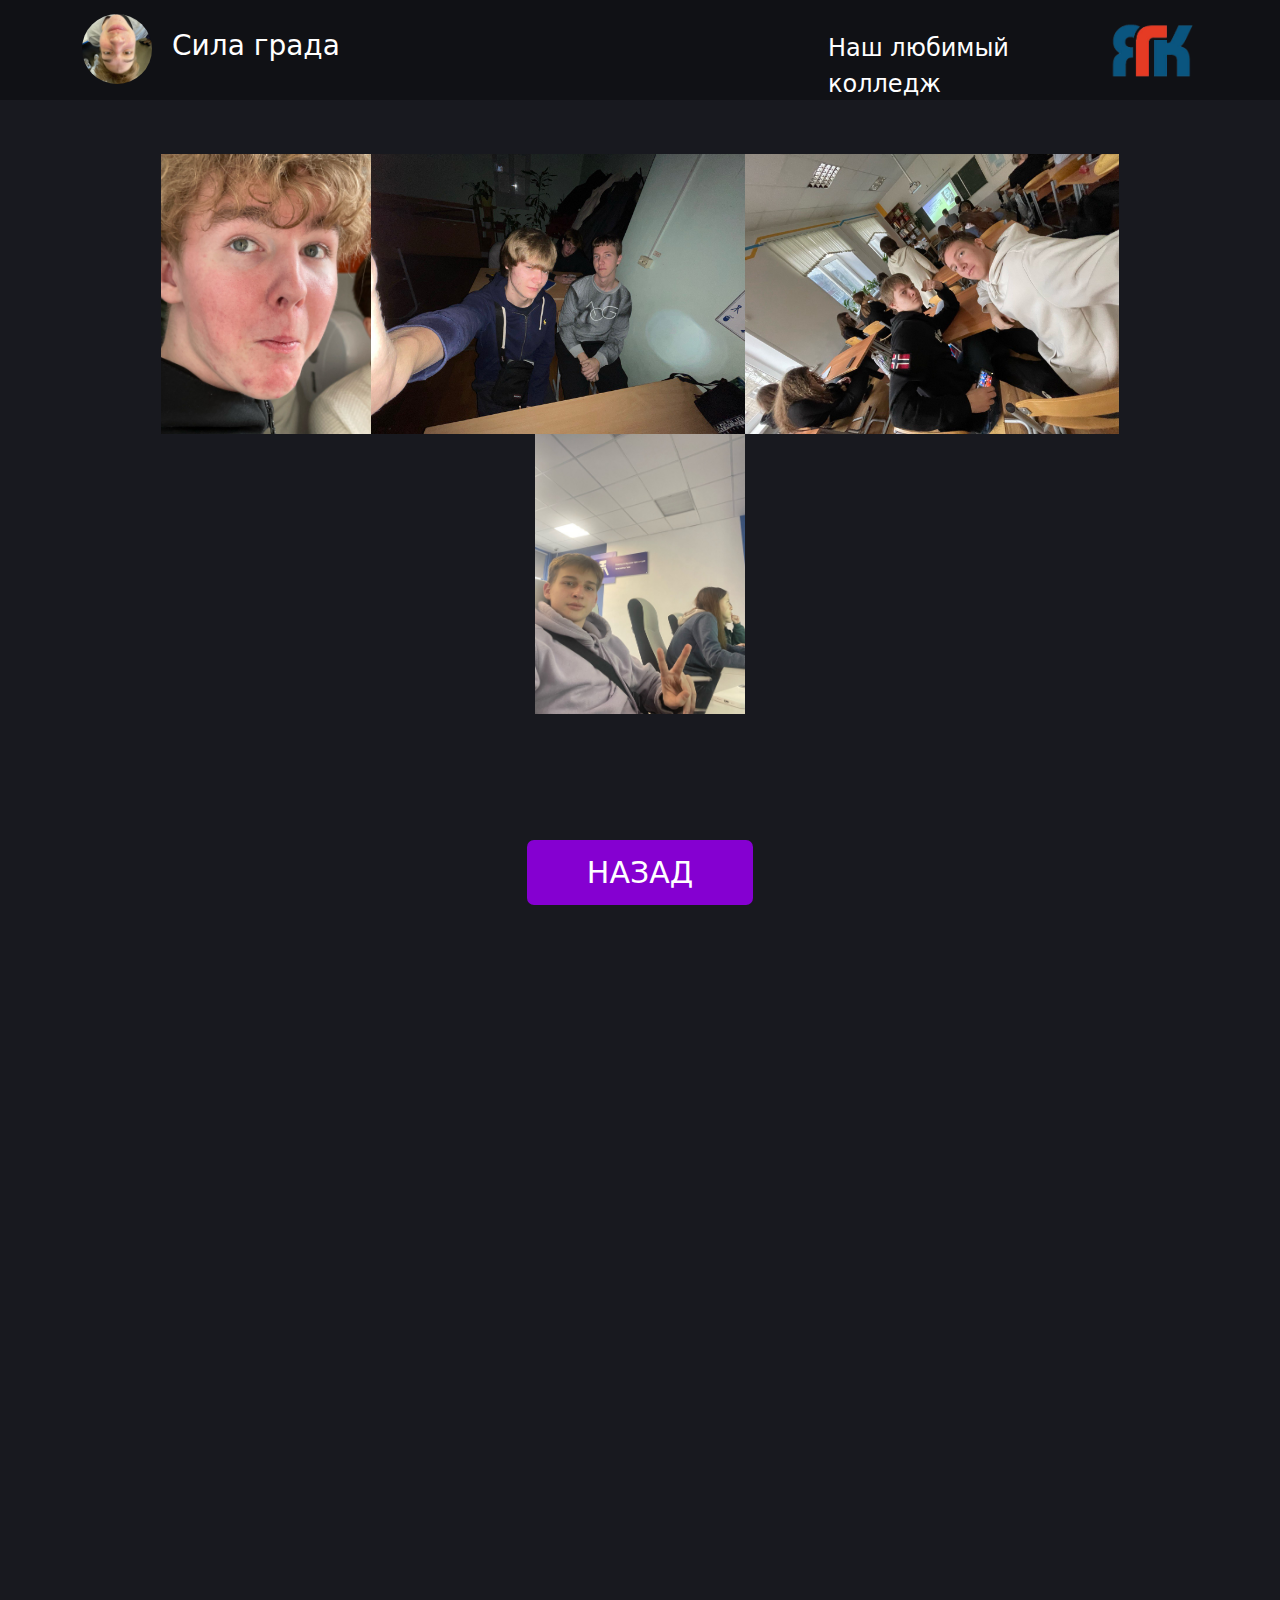
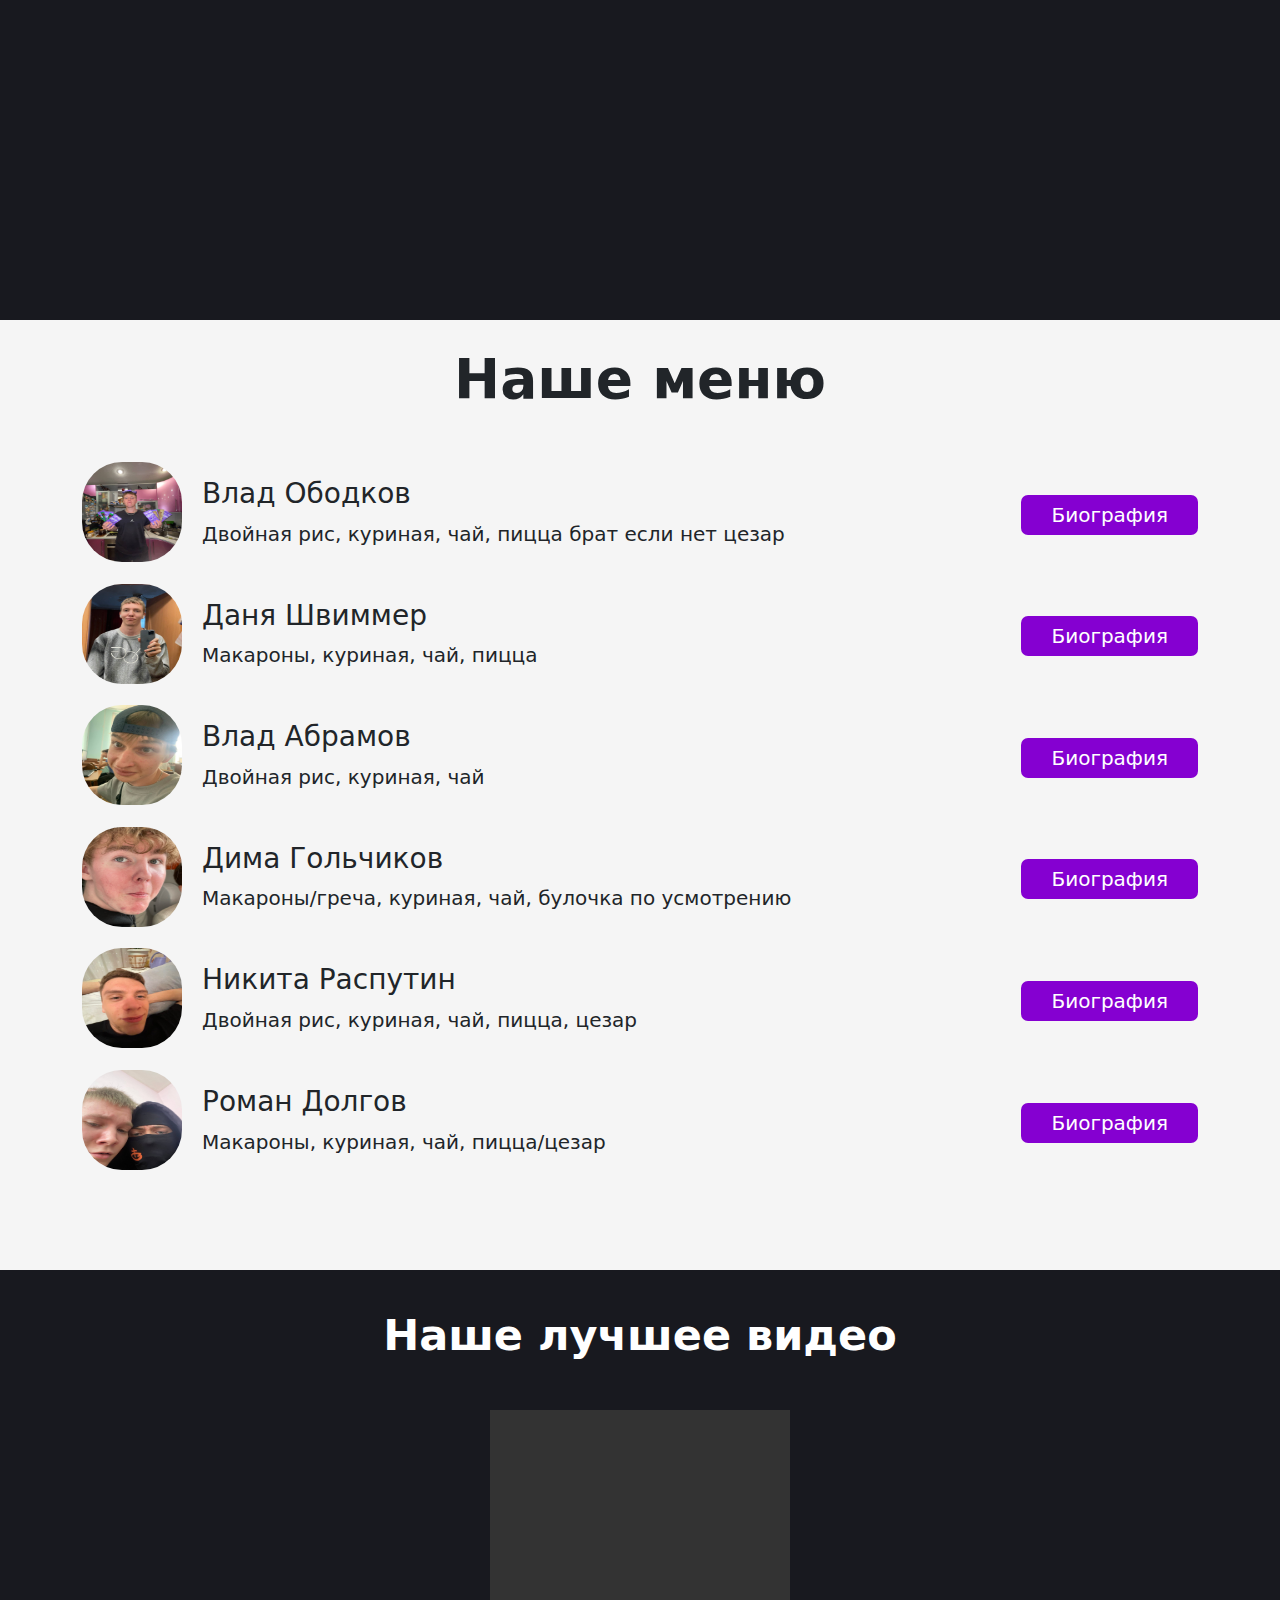
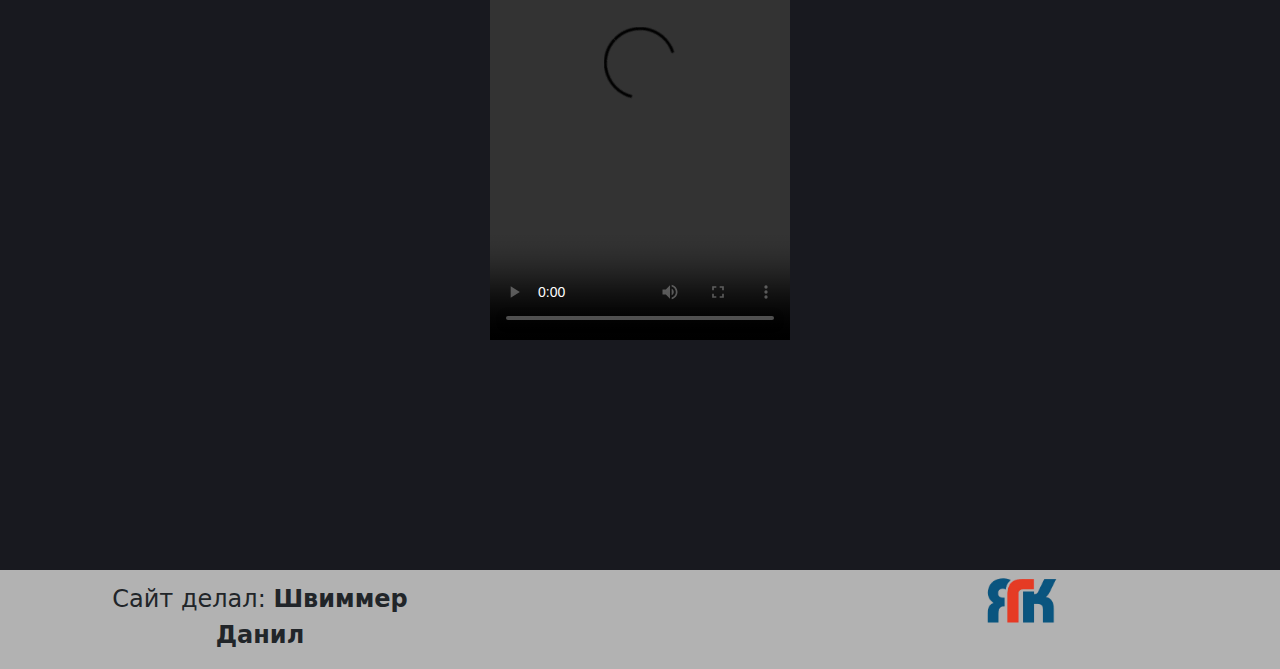
==== second.html @ d7e4361e "all new" ====
<!DOCTYPE html>
<html lang="ru">
<head>
	<meta charset="UTF-8">
	<title>Кнопочки</title>
	<link rel="stylesheet" href="https://cdn.jsdelivr.net/npm/bootstrap@5.3.2/dist/css/bootstrap.min.css">
	<link rel="stylesheet" href="css/style.css">
	<style>
		.biobtn:hover{
			background: #620497;
		}
	</style>
</head>
<body>
	<section class="bgbig">
		<header>
			<div class="container">
				<div class="logo">
					<img src="img/logo.jpg" alt="logo">
					<span>Сила града</span>
				</div>
				<div class="college">
					<span>Наш любимый колледж</span>
					<a href="https://ygk.edu.yar.ru/"><img src="img/logoyagk.png" alt=""></a>
				</div>
			</div>
		</header>
		<div class="container">
			<div class="collage">
				<img src="img/collage1.png" alt="">
			</div>
			<figure class="minicollage">
				<img src="img/15.jpg" alt=""><img src="img/16.jpg" alt=""><img src="img/13.jpg" alt=""><img src="img/14.jpg" alt="">
			</figure>
			<div class="back-btn">
				<a href="index.html"><input type="button" value="НАЗАД"></a>
			</div>
		</div>
	</section>
	<section class="bglb">
		<div class="container">
			<div class="menu">
				<h2><span class="l1">Н</span><span class="l2">а</span><span class="l3">ш</span><span class="l4">е </span><span class="l5">м</span><span class="l6">е</span><span class="l7">н</span><span class="l8">ю</span></h2>
				<div class="media">
		          <div class="medialogo">
		            <img src="img/1.jpg" alt="...">
		          </div>
		          <div class="mediatext">
		            <h3>Влад Ободков</h3>
		            <p>Двойная рис, куриная, чай, пицца брат если нет цезар</p>
		            <button class="biobtn popup1-btn">Биография</button>
		          </div>
		        </div>
		        <div class="media">
		          <div class="medialogo">
		            <img src="img/17.jpg" alt="...">
		          </div>
		          <div class="mediatext">
		            <h3>Даня Швиммер</h3>
		            <p>Макароны, куриная, чай, пицца</p>
		            <button class="biobtn popup2-btn">Биография</button>
		          </div>
		        </div>
				<div class="media">
		          <div class="medialogo">
		            <img src="img/8.jpg" alt="...">
		          </div>
		          <div class="mediatext">
		            <h3>Влад Абрамов</h3>
		            <p>Двойная рис, куриная, чай</p>
		            <button class="biobtn popup3-btn">Биография</button>
		          </div>
		        </div>
		        <div class="media">
		          <div class="medialogo">
		            <img src="img/15.jpg" alt="...">
		          </div>
		          <div class="mediatext">
		            <h3>Дима Гольчиков</h3>
		            <p>Макароны/греча, куриная, чай, булочка по усмотрению</p>
		            <button class="biobtn popup4-btn">Биография</button>
		          </div>
		        </div>
		        <div class="media">
		          <div class="medialogo">
		            <img src="img/18.jpg" alt="...">
		          </div>
		          <div class="mediatext">
		            <h3>Никита Распутин</h3>
		            <p>Двойная рис, куриная, чай, пицца, цезар</p>
		            <button class="biobtn popup5-btn">Биография</button>
		          </div>
		        </div>
		        <div class="media">
		          <div class="medialogo">
		            <img src="img/6.jpg" alt="...">
		          </div>
		          <div class="mediatext">
		            <h3>Роман Долгов</h3>
		            <p>Макароны, куриная, чай, пицца/цезар</p>
		            <button class="biobtn popup6-btn">Биография</button>
		          </div>
		        </div>
			</div>
		</div>
	</section>

	<section class="bgb">
		<h2 class="header header-light">Наше лучшее видео</h2>
		<div class="video">
			<video id="player" playsinline controls data-poster="">
			  <source src="img/взрывноута.mp4" type="video/mp4" />
			</video>
		</div>
	</section>

	<footer class="footer">
		<div class="container">
			<div class="row">
				<div class="col-lg-4">
					<p class="footertext">Сайт делал: <strong>Швиммер Данил</strong></p>
				</div>
				<div class="offset-lg-4 col-lg-4">
					<div class="footerlogo">
						<a href="https://ygk.edu.yar.ru/"><img src="img/logoyagk.png" alt=""></a>
					</div>
				</div>
			</div>
		</div>
	</footer>

	<!-- Модальное окно Владик О. -->
	<div class="popup1 modal">
      <div class="popup-dialog">
        <div class="popup-content">
          <button class="popup-close"><img src="img/close.png" alt=""></button>
          <h4 class="popup-header">
            Влад Ободков
        </h4>
          <div class="popup-form">
            <p>Влад Ободков самый спокойный парень во всём колледже, своей добротой он окружает как одногрупников так и учителей. Он всегда делает домашнюю работу и делится своими достижениями в учёбе, новыми знаниями. Он любит спать, но не разу не спал на парах. Так же как и все Тутаевские ребята Влад ходит в зал. Из недостатков Влада это его не понятный почерк, но это к лучшему, ведь гений не должен распространять свои мысли.</p>
            <div class="popup-img">
            	<img src="img/20.jpg">
            </div>
          </div>
        </div>
      </div>
    </div>

    <!-- Модальное окно Даня -->
    <div class="popup2 modal">
      <div class="popup-dialog">
        <div class="popup-content">
          <button class="popup-close"><img src="img/close.png" alt=""></button>
          	<h4 class="popup-header">
            Даня Швиммер
        	</h4>
          <div class="popup-form">
            <p>Даня Швиммер самый умный парень в группе, он любит физику, математику и английский язык. Он всегда помогает с домашней работой, всегда объясняет если ты не понял какой-то материал. Даня любит заниматься спортом и ходит в спортивный зал. Любит пиццу и чебупели. Из его недостатков это, что он не любит ждать и уходит один без своих друзей, а так же любит спать на парах. Даня имеет большую коллекцию кошек.</p>
            <div class="popup-img">
            	<img src="img/24.jpg">
            </div>
          </div>
        </div>
      </div>
    </div>

    <!-- Модальное окно Влад Эбрам -->
    <div class="popup3 modal">
      <div class="popup-dialog">
        <div class="popup-content">
          <button class="popup-close"><img src="img/close.png" alt=""></button>
          	<h4 class="popup-header">
            Влад Абрамов
        	</h4>
          <div class="popup-form">
            <p>Влад Абрамов примерный ученик нашей группы, на которого все равняются. Влад окружён вниманием учителей, одногруппников и девочек. Он живёт в Тутаеве и каждый день ездит в колледж на 500 автобусе. Владик очень любит спорт, поэтому посещает спортивный зал в Ярославле почти каждый день. Любимая еда влада, это салат цезарь из столовой колледжа. Из недостатков Влада это то, что он не делится с друзями секретами своего успеха</p>
            <div class="popup-img">
            	<img src="img/19.jpg">
            </div>
          </div>
        </div>
      </div>
    </div>

    <!-- Модальное окно Дмитрий -->
    <div class="popup4 modal">
      <div class="popup-dialog">
        <div class="popup-content">
          <button class="popup-close"><img src="img/close.png" alt=""></button>
          	<h4 class="popup-header">
            Дима Гольчиков
        	</h4>
          <div class="popup-form">
            <p>Дима Гольчиков самый общительный парень в группе, он поддерживает хорошие отношения с учителями, поднимает им настроение, как и всем остальным в группе. Из недостатков в характере Дмитрия это его лень, он не любит делать домашнюю работу, поэтому зачастую мы помогаем ему с этим. Дима любит чипсы, интересуется брендовыми вещами и самыми новыми трендами. Из предметов он больше всего любит историю и обществознание, так как ему нравится учить много теоритического материала, и потом сдавать зачёты. Ещё он заинтересован физической культурой, так как любит ходить в зал и имеет хорошую фигуру</p>
            <div class="popup-img">
            	<img src="img/21.jpg">
            </div>
          </div>
        </div>
      </div>
    </div>

    <!-- Модальное окно Никита -->
    <div class="popup5 modal">
      <div class="popup-dialog">
        <div class="popup-content">
          <button class="popup-close"><img src="img/close.png" alt=""></button>
          	<h4 class="popup-header">
            Никита Распутин
        	</h4>
          <div class="popup-form">
            <p>Lets gere, Lets go.- любимая фраза Никиты. Никита очень любит Градостроительный колледж, поэтому переехал в Ярославль. В свободное время от колледжа, он подрабатывает охранником в пятёрочке. Его любимое блюдо это пельмени, но он не любит их готовить, поэтому зачастую ест в колледже. Из недостатков Никиты это только то, что он до сих пор не нашёл свою возлюбленную, но в активных поисках, поэтому часто забывает о своих друзьях. Он бывший спортсмен по лыжам, и до сих пор показывает свои успехи на внутреколледжных соревнованиях.</p>
            <div class="popup-img">
            	<div class="sliderimg">
            		<div id="carouselExample" class="carousel slide">
            			<div class="carousel-indicators">
            			    <button type="button" data-bs-target="#carouselExampleIndicators" data-bs-slide-to="0" class="active" aria-current="true" aria-label="Slide 1"></button>
            			    <button type="button" data-bs-target="#carouselExampleIndicators" data-bs-slide-to="1" aria-label="Slide 2"></button>
            			    <button type="button" data-bs-target="#carouselExampleIndicators" data-bs-slide-to="2" aria-label="Slide 3"></button>
            			    <button type="button" data-bs-target="#carouselExampleIndicators" data-bs-slide-to="3" aria-label="Slide 3"></button>
            			    <button type="button" data-bs-target="#carouselExampleIndicators" data-bs-slide-to="4" aria-label="Slide 3"></button>
            			    <button type="button" data-bs-target="#carouselExampleIndicators" data-bs-slide-to="5" aria-label="Slide 3"></button>
            			  </div>
            		  <div class="carousel-inner">
            		    <div class="carousel-item active">
            		      <img src="img/25.jpg" class="d-block w-100" alt="...">
            		    </div>
            		    <div class="carousel-item">
            		      <img src="img/26.jpg" class="d-block w-100" alt="...">
            		    </div>
            		    <div class="carousel-item">
            		      <img src="img/27.jpg" class="d-block w-100" alt="...">
            		    </div>
            		    <div class="carousel-item">
            		      <img src="img/28.jpg" class="d-block w-100" alt="...">
            		    </div>
            		    <div class="carousel-item">
            		      <img src="img/29.jpg" class="d-block w-100" alt="...">
            		    </div>
            		    <div class="carousel-item">
            		      <img src="img/30.jpg" class="d-block w-100" alt="...">
            		    </div>
            		  </div>
            		  <button class="carousel-control-prev" type="button" data-bs-target="#carouselExample" data-bs-slide="prev">
            		    <span class="carousel-control-prev-icon" aria-hidden="true"></span>
            		    <span class="visually-hidden">Предыдущий</span>
            		  </button>
            		  <button class="carousel-control-next" type="button" data-bs-target="#carouselExample" data-bs-slide="next">
            		    <span class="carousel-control-next-icon" aria-hidden="true"></span>
            		    <span class="visually-hidden">Следующий</span>
            		  </button>
            		</div>
            	</div>
            </div>
          </div>
        </div>
      </div>
    </div>

    <!-- Модальное окно Роман -->
    <div class="popup6 modal">
      <div class="popup-dialog">
        <div class="popup-content">
          <button class="popup-close"><img src="img/close.png" alt=""></button>
          	<h4 class="popup-header">
            Роман Долгов
        	</h4>
          <div class="popup-form">
            <p>Роман Долгов - истинный ебатель игры Brawl Stars. Говорят, что он может сделать что-то плохое, если проигрывает в ней. Довольно примерный ученик, но в последнее время он связался с настоящей оторвой и сейчас у него есть долги(и нет, это не отсыл - на фамилию). Роман очень любит бренд "Каменный остров". За него он готов продать душу. Ему нравятся красивые примерчики по математике и конечно же, изящные задачки.</p>
            <div class="popup-img">
            	<img src="img/22.jpg">
            </div>
          </div>
        </div>
      </div>
    </div>
   

   <!-- <script src="https://cdn.plyr.io/3.7.8/plyr.polyfilled.js"></script> -->
   <script src="https://code.jquery.com/jquery-3.6.0.min.js"></script>	
   <script src="https://cdn.jsdelivr.net/npm/bootstrap@5.0.0-beta3/dist/js/bootstrap.bundle.min.js" integrity="sha384-JEW9xMcG8R+pH31jmWH6WWP0WintQrMb4s7ZOdauHnUtxwoG2vI5DkLtS3qm9Ekf" crossorigin="anonymous"></script>

    <script>
    	$(document).ready(function(){
	    	$('.popup1-btn').on('click', function(event){
	          event.preventDefault();
	          $('.popup1').fadeIn('fast', function(event) {
	          });
	        });
	        $('.popup-close').on('click', function(event){
	          event.preventDefault();
	          $('.popup1').fadeOut('fast', function(event) {
	          });
	        });

	        $('.popup2-btn').on('click', function(event){
	          event.preventDefault();
	          $('.popup2').fadeIn('fast', function(event) {
	          });
	        });
	        $('.popup-close').on('click', function(event){
	          event.preventDefault();
	          $('.popup2').fadeOut('fast', function(event) {
	          });
	        });

	        $('.popup3-btn').on('click', function(event){
	          event.preventDefault();
	          $('.popup3').fadeIn('fast', function(event) {
	          });
	        });
	        $('.popup-close').on('click', function(event){
	          event.preventDefault();
	          $('.popup3').fadeOut('fast', function(event) {
	          });
	        });

	        $('.popup4-btn').on('click', function(event){
	          event.preventDefault();
	          $('.popup4').fadeIn('fast', function(event) {
	          });
	        });
	        $('.popup-close').on('click', function(event){
	          event.preventDefault();
	          $('.popup4').fadeOut('fast', function(event) {
	          });
	        });

	        $('.popup5-btn').on('click', function(event){
	          event.preventDefault();
	          $('.popup5').fadeIn('fast', function(event) {
	          });
	        });
	        $('.popup-close').on('click', function(event){
	          event.preventDefault();
	          $('.popup5').fadeOut('fast', function(event) {
	          });
	        });

	        $('.popup6-btn').on('click', function(event){
	          event.preventDefault();
	          $('.popup6').fadeIn('fast', function(event) {
	          });
	        });
	        $('.popup-close').on('click', function(event){
	          event.preventDefault();
	          $('.popup6').fadeOut('fast', function(event) {
	          });
	        });
			  $('.slider').slick();
		});
    </script>
</body>
</html>
---- css/style.css ----
/*section{
	height: 100vh;
}*/
header{
	height: 100px;
	background: rgba(0, 0, 0, 0.3);
}
.bgl{
	height: 50vh;
	background: #f5f5f5;
}
.bglb{
	height: 950px;
	background: #f5f5f5;
}
.bgb{
	height: 100vh;
	background: #18191f;
}
.bgbig{
	background: #18191f;
	height: 120rem;
}
.header{
	text-align: center;
	padding-top: 40px;
	padding-bottom: 40px;
	font-size: 43px;
	font-weight: bold;
}
.header-light{
	color: #fff;
}
.button{
	margin-top: 170px;	
	text-align: center;
	h1{
		padding-bottom: 40px;
		color: #fff;
		font-size: 50px;
	}
	/*iframe{
		transition: 0.2s;
	}
	iframe:hover{
		transform: scaleX(1.3);
	}*/
}
.site{
	h2{
		padding-top: 100px;
		text-align: center;
		font-size: 60px;
		font-weight: 800;	
	}
}
.src{
	text-align: center;
	font-size: 55px;
	a{
		text-decoration: none;
		font-weight: 200;
		color: #8500D1;
		transition: 0.2s;
	}
	a:hover{
		font-size: 70px;
		color: #620497;
		font-weight: 400;
	}
}
.closer{
	display: inline-block;
	width: 100%;
	height: 100px;
	background: #18191f;
	transform: translateY(-110px);
}
.smile{
	padding-top: 0px;
	text-align: center;
	
	
}
.smile img{
		height: 180px;
		transition: 0.2s;
}
.smile img:hover{
		transform: scaleX(1.4);
}

.logo{
	display: inline-block;
	min-height: 100px;
	min-width: 460px;
	position: relative;
}
.logo img{
		transform: translateY(20%);
		height: 70px;
		border-radius: 50%;
}
.logo span{
		position: absolute;
		top: 25%;
		padding-left: 20px;
		font-size: 28px;
		color: #fff;
}

.college{
	min-height: 100px;
	display: inline-block;
	float: right;
	position: relative;	
}
.college span{
		min-width: 300px;
		position: absolute;
		right: 70px;
		top: 30%;
		font-size: 24px;
		color: #fff;
}
.college img{
		transform: translateY(15px);
		height: 70px;
}

.back-btn{
	text-align: center;
	padding-top: 110px;
}
.back-btn input{
		font-size: 30px;
		color: #fff;
		border: 0;
		border-radius: 7px;
		padding: 10px 60px;
		background: #8500D1;
		transition: 0.2s;
}
.back-btn input:hover{
		background: #620497;
}
/*.backbtn{
	text-align: center;
	text-decoration: none;
	h2{
		padding-top: 160px;
		font-size: 40px;
		color: #8500D1;
	}
}*/

.collage{
	display: inline-block;
	text-align: center;
	padding-top: 30px;
	
}
.collage img{
		width: 90%;
}
.minicollage{
	text-align: center;
	/*img:hover{
		transform: scale(1.8)
	}*/
}
.minicollage img{
		padding: 0;
		margin: 0;
		height: 280px;
		transition: 0.2s;
}

.menu h2{
		padding-top: 26px;
		text-align: center;
		font-size: 55px;
		font-weight: bold;
}
.media{
	margin-top: 50px;
}
.medialogo img{
		display: block;
		position: absolute;
		/*object-fit: cover;*/
		height: 100px;
		width: 100px;
		border-radius: 40px;
}
.mediatext{
	position: relative;
	top: 15px;
}
.mediatext p{
		margin-left: 120px;
		font-size: 20px;
}
.mediatext h3{
		margin-left: 120px;
}
.biobtn{
	float: right;
	transform: translateY(-70px);
	font-size: 20px;
	color: #fff;
	border: 0;
	border-radius: 7px;
	padding: 5px 30px;
	background: #8500D1;
	transition: 0.2s;
}
.biobtn:hover{
	background: #620497;
}




.modal {
  display: none;
  position: fixed;
  left: 0;
  right: 0;
  bottom: 0;
  top: 0;
  width: 100%;
  height: 100%;
  z-index: 9;
  background-color: rgba(0, 0, 0, 0.5);
}
.sliderimg{
	text-align: center;
	margin-left: auto;
	margin-right: auto;
	width: 412px;
}
.popup-form {
  margin-top: 30px;
  padding: 0;
  text-align: justify;
}
.popup-img{
	text-align: center;
}
.popup-img img{
	height: 550px;
}
.popup-close {
  position: absolute;
  top: -25px; 
  right: -20px;
  width: 20px;
  text-align: center;
  border: none;
  background-color: transparent;
  font-size: 40px;
  color: #ffffff;
}
.popup-content {
  position: fixed;
  text-align: center;
  left: 50%;
  top: 3%;
  transform: translateX(-50%);
  background-color: #ffffff;
  padding: 40px 70px;
}
.popup-header {
  font-weight: bold;
}

.video{
	text-align: center;
}
.video video{
	height: 530px;
}


.footer{
	background: rgba(0,0,0,0.3);
}
.footerlogo{
	text-align: center;
}
.footerlogo img{
	height: 60px;
}
.footertext{
	font-size: 24px;
	text-align: center;
	padding-top: 11px;
}

@media (max-width: 1199px){
	section{
		height: 140vh;
	}
	/*.sliderimg{
		position: relative;
		left: 0;
		width: 412px;
	}*/
}
@media (max-width: 991px){
	.button{
		iframe{
			display: none !important;
		}
	}
	/*.sliderimg{
		position: relative;
		left: 0;
		width: 412px;
	}*/
}
@media (max-width: 767px){
	.college{
		display: none;
	}
}



/*Анимация заголовка меню*/
span[class^="l"] {
  transition: all 0.3s ease-in-out;
}


.l1 {
  animation: 2.4s letter ease-in-out infinite;
}

.l2 {
  animation: 2.4s letter ease-in-out infinite;
  animation-delay: 0.2s;
}

.l3 {
  animation: 2.4s letter ease-in-out infinite;
  animation-delay: 0.4s;
}

.l4 {
  animation: 2.4s letter ease-in-out infinite;
  animation-delay: 0.6s;
}

.l5 {
  animation: 2.4s letter ease-in-out infinite;
  animation-delay: 0.6s;
}

.l6 {
  animation: 2.4s letter ease-in-out infinite;
  animation-delay: 0.4s;
}

.l7 {
  animation: 2.4s letter ease-in-out infinite;
  animation-delay: 0.2s;
}

.l8 {
  animation: 2.4s letter ease-in-out infinite;
}
@keyframes letter {
  0% { 
    font-size: 34px;
    padding-left: 0;
    padding-right: 0;
  }
  50% { 
    font-size: 48px;
    color: #eee;
    padding-right: 4px;
    padding-left: 4px;
  }
  100% {
    font-size: 34px;
    padding-left: 0;
    padding-right: 0;
  }
}

/*Анимация заголовка*/
.anim{
	display: inline-block;
  animation: glitch 1s linear infinite;
}

@keyframes glitch{
  2%,64%{
    transform: translate(2px,0) skew(0deg);
  }
  4%,60%{
    transform: translate(-2px,0) skew(0deg);
  }
  62%{
    transform: translate(0,0) skew(5deg); 
  }
}

.anim:before,
.anim:after{
  content: attr(title);
  position: absolute;
  left: 0;
}

.anim:before{
  animation: glitchTop 1s linear infinite;
  clip-path: polygon(0 0, 100% 0, 100% 33%, 0 33%);
  -webkit-clip-path: polygon(0 0, 100% 0, 100% 33%, 0 33%);
}

@keyframes glitchTop{
  2%,64%{
    transform: translate(2px,-2px);
  }
  4%,60%{
    transform: translate(-2px,2px);
  }
  62%{
    transform: translate(13px,-1px) skew(-13deg); 
  }
}

.anim:after{
  animation: glitchBotom 1.5s linear infinite;
  clip-path: polygon(0 67%, 100% 67%, 100% 100%, 0 100%);
  -webkit-clip-path: polygon(0 67%, 100% 67%, 100% 100%, 0 100%);
}

@keyframes glitchBotom{
  2%,64%{
    transform: translate(-2px,0);
  }
  4%,60%{
    transform: translate(-2px,0);
  }
  62%{
    transform: translate(-22px,5px) skew(21deg); 
  }
}
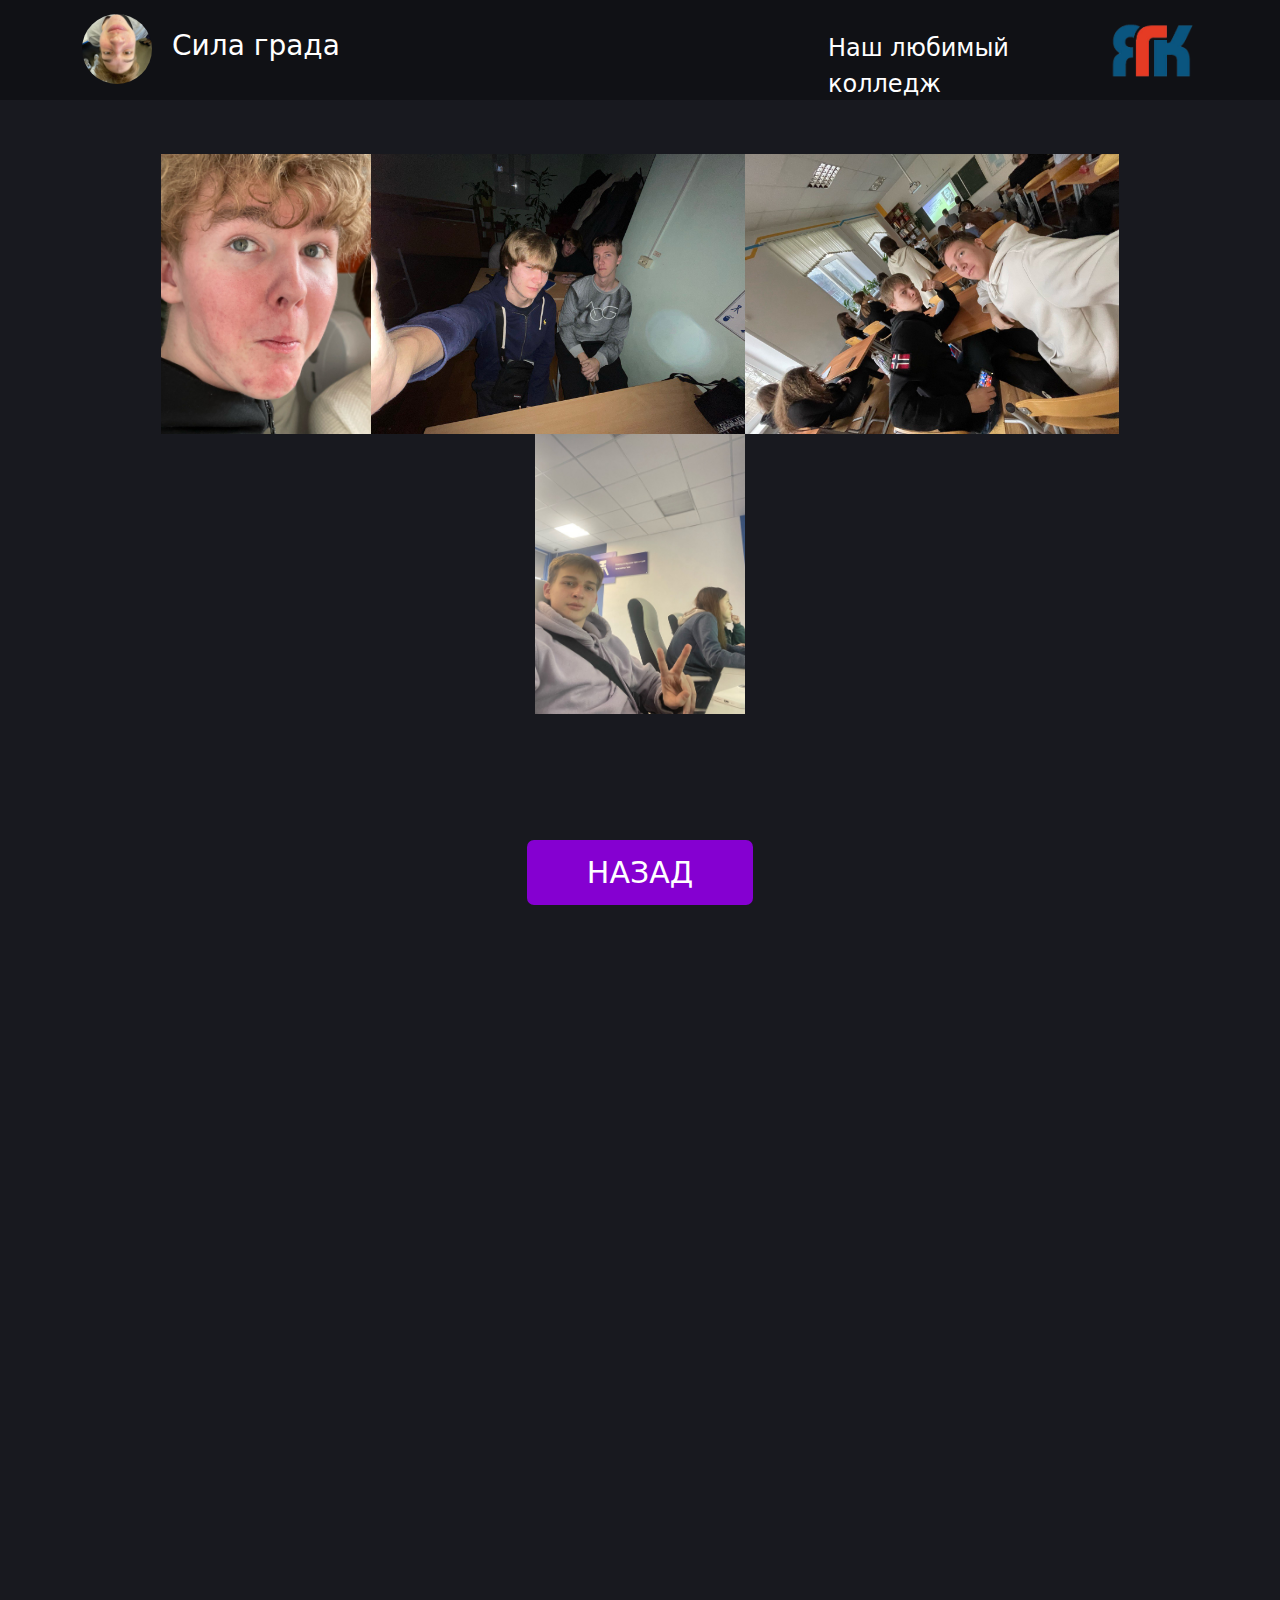
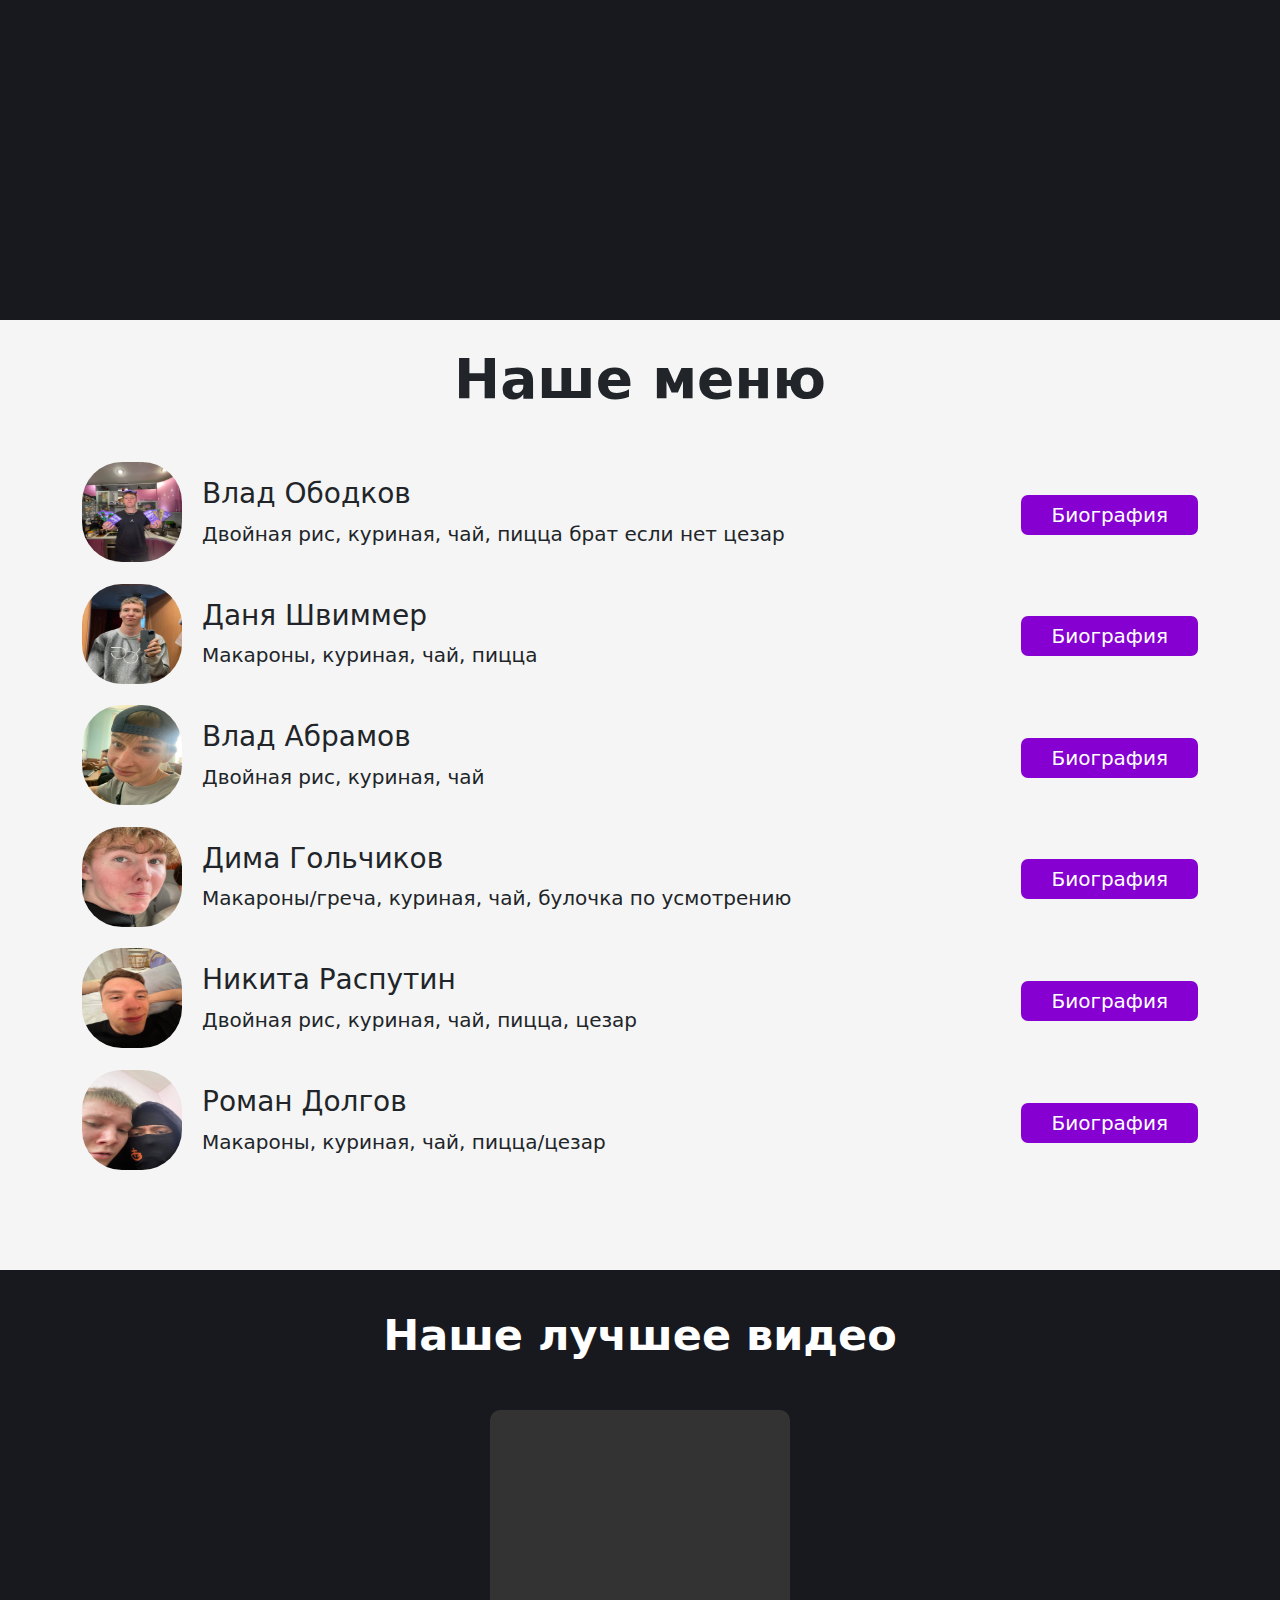
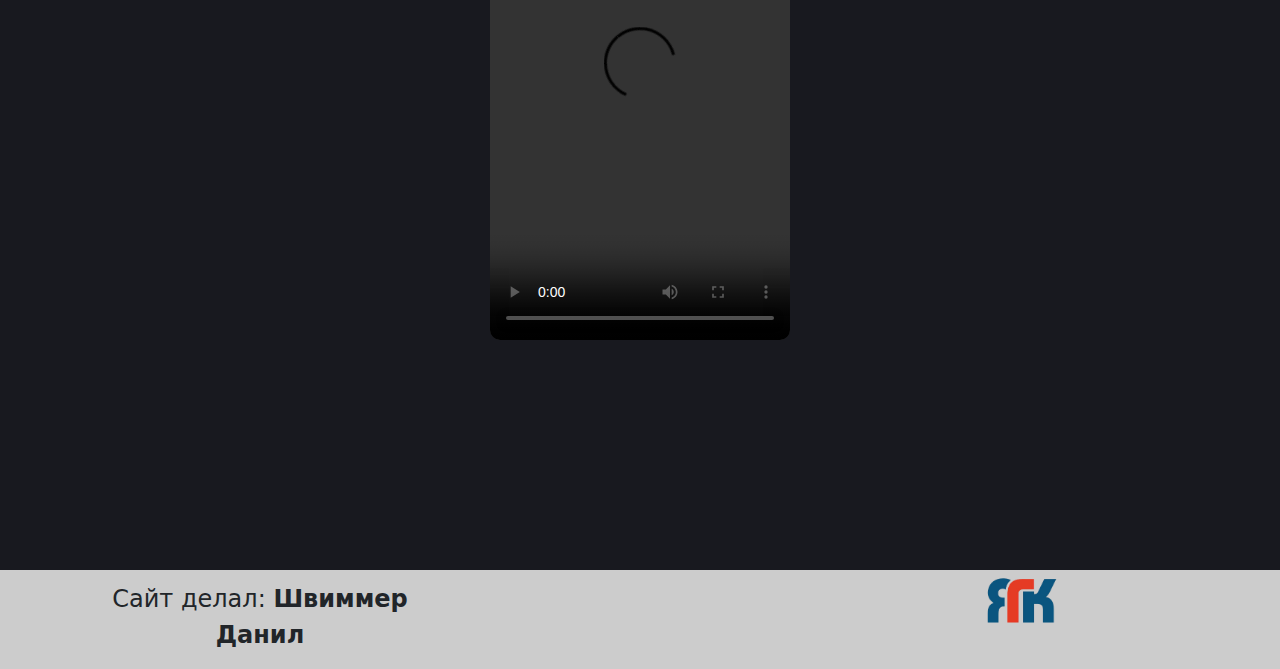
==== commit 7085c8e5: "all new" ====
--- a/second.html
+++ b/second.html
@@ -2,7 +2,7 @@
 <html lang="ru">
 <head>
 	<meta charset="UTF-8">
-	<title>Кнопочки</title>
+	<title>Сила града</title>
 	<link rel="stylesheet" href="https://cdn.jsdelivr.net/npm/bootstrap@5.3.2/dist/css/bootstrap.min.css">
 	<link rel="stylesheet" href="css/style.css">
 	<style>
@@ -16,8 +16,10 @@
 		<header>
 			<div class="container">
 				<div class="logo">
-					<img src="img/logo.jpg" alt="logo">
-					<span>Сила града</span>
+					<a href="index.html" class="mainbtn">
+						<img src="img/logo.jpg" alt="logo">
+						<span>Сила града</span>
+					</a>
 				</div>
 				<div class="college">
 					<span>Наш любимый колледж</span>
@@ -108,7 +110,7 @@
 	<section class="bgb">
 		<h2 class="header header-light">Наше лучшее видео</h2>
 		<div class="video">
-			<video id="player" playsinline controls data-poster="">
+			<video id="player" loop controls>
 			  <source src="img/взрывноута.mp4" type="video/mp4" />
 			</video>
 		</div>
@@ -214,14 +216,14 @@
             <div class="popup-img">
             	<div class="sliderimg">
             		<div id="carouselExample" class="carousel slide">
-            			<div class="carousel-indicators">
+            			<!-- <div class="carousel-indicators">
             			    <button type="button" data-bs-target="#carouselExampleIndicators" data-bs-slide-to="0" class="active" aria-current="true" aria-label="Slide 1"></button>
             			    <button type="button" data-bs-target="#carouselExampleIndicators" data-bs-slide-to="1" aria-label="Slide 2"></button>
             			    <button type="button" data-bs-target="#carouselExampleIndicators" data-bs-slide-to="2" aria-label="Slide 3"></button>
             			    <button type="button" data-bs-target="#carouselExampleIndicators" data-bs-slide-to="3" aria-label="Slide 3"></button>
             			    <button type="button" data-bs-target="#carouselExampleIndicators" data-bs-slide-to="4" aria-label="Slide 3"></button>
             			    <button type="button" data-bs-target="#carouselExampleIndicators" data-bs-slide-to="5" aria-label="Slide 3"></button>
-            			  </div>
+            			  </div> -->
             		  <div class="carousel-inner">
             		    <div class="carousel-item active">
             		      <img src="img/25.jpg" class="d-block w-100" alt="...">
--- a/css/style.css
+++ b/css/style.css
@@ -84,6 +84,7 @@
 }
 .smile img{
 		height: 180px;
+		padding-right: 30px;
 		transition: 0.2s;
 }
 .smile img:hover{
@@ -280,11 +281,12 @@
 }
 .video video{
 	height: 530px;
+	border-radius: 10px;
 }
 
 
 .footer{
-	background: rgba(0,0,0,0.3);
+	background: rgba(0,0,0,0.2);
 }
 .footerlogo{
 	text-align: center;
@@ -301,6 +303,9 @@
 @media (max-width: 1199px){
 	section{
 		height: 140vh;
+	}
+	.minicollage img{
+		height: 202.5px;
 	}
 	/*.sliderimg{
 		position: relative;
@@ -314,11 +319,12 @@
 			display: none !important;
 		}
 	}
-	/*.sliderimg{
-		position: relative;
-		left: 0;
-		width: 412px;
-	}*/
+	.minicollage img{
+		height: 301px;
+	}
+	.mediatext p{
+		width: 400px;
+	}
 }
 @media (max-width: 767px){
 	.college{
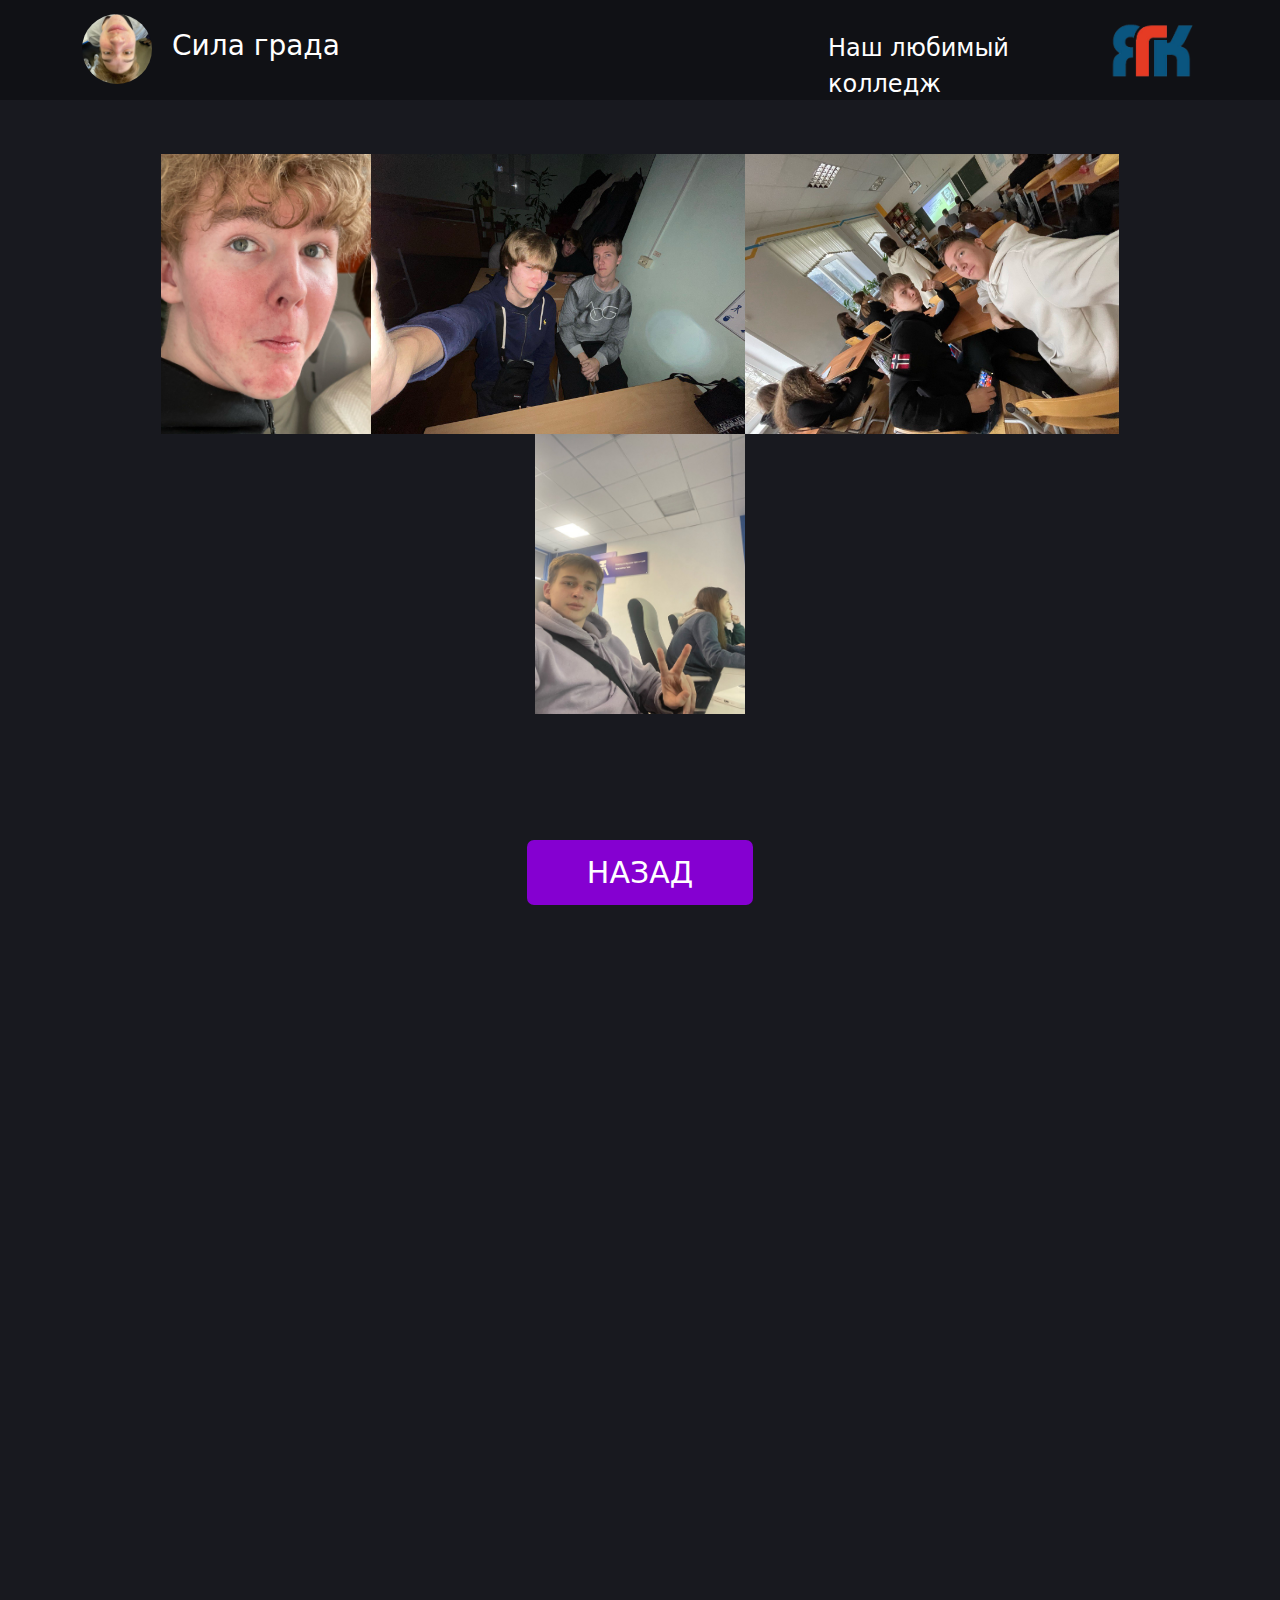
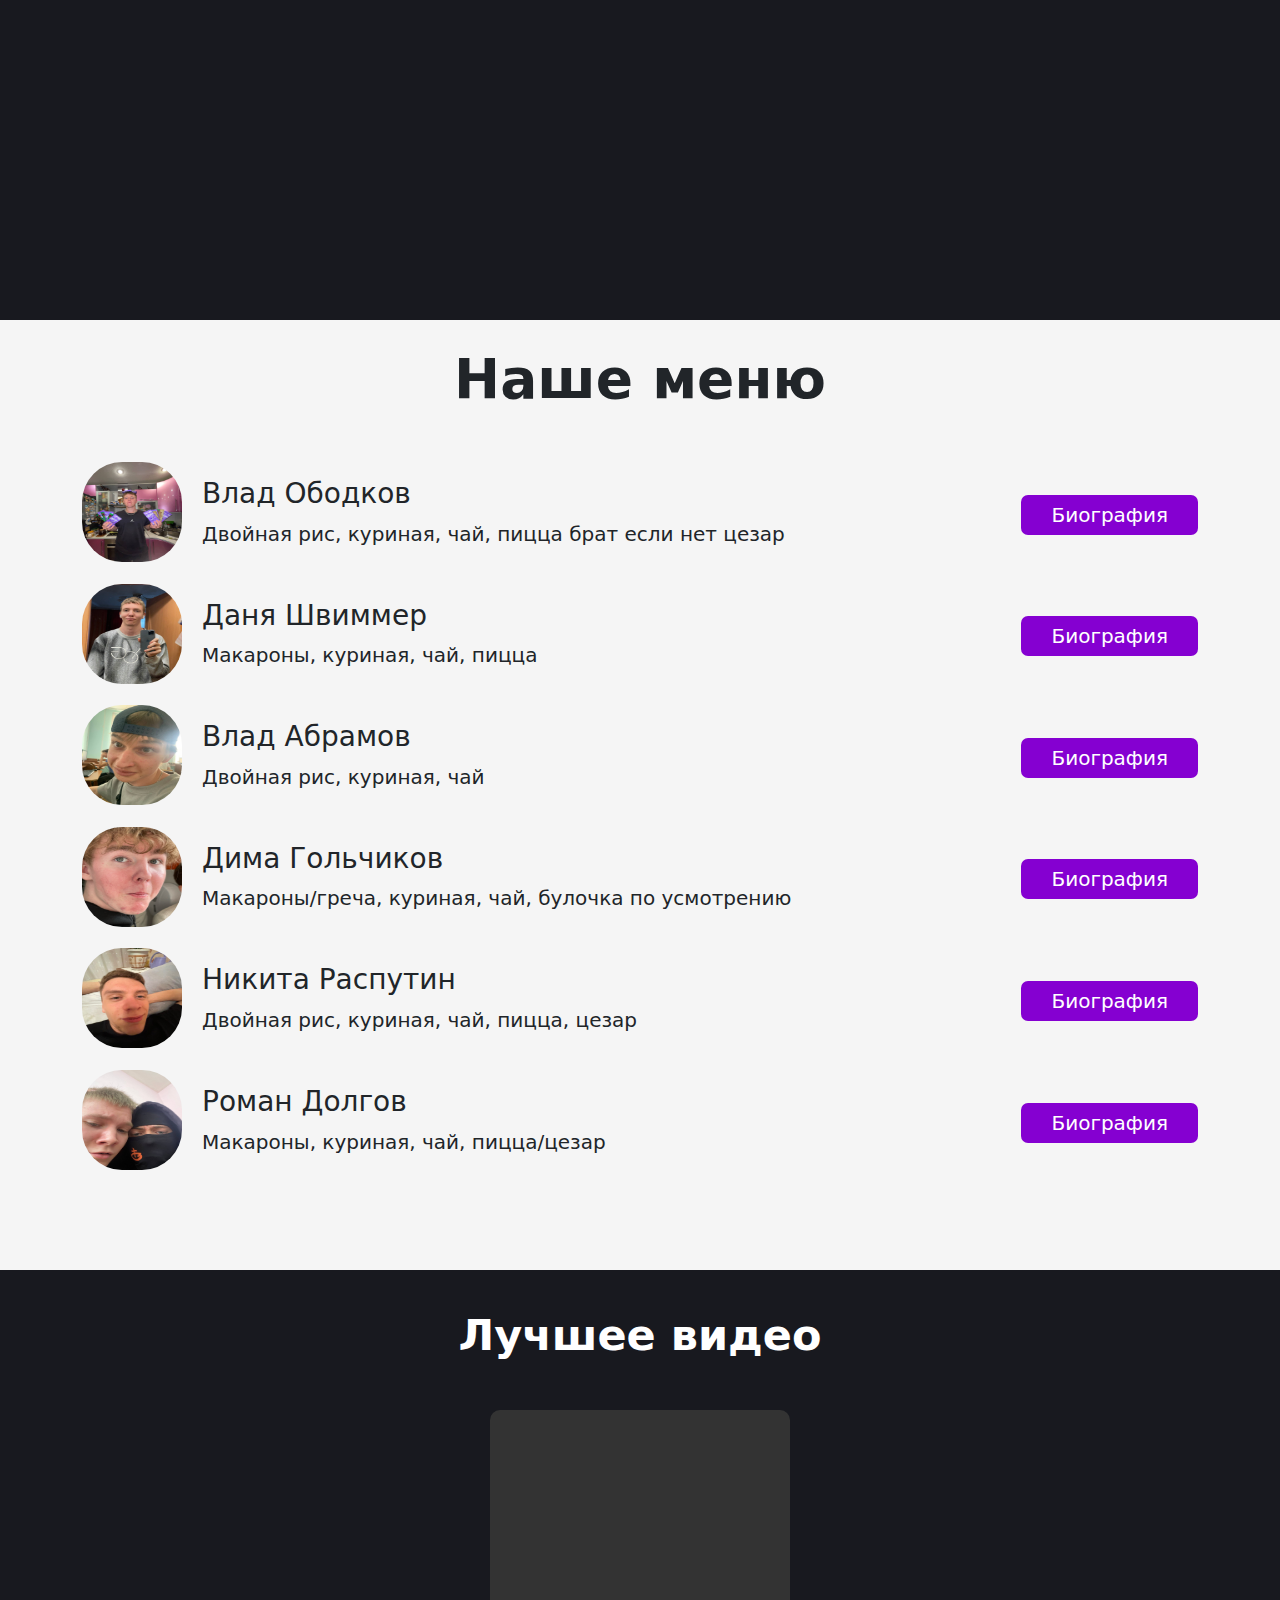
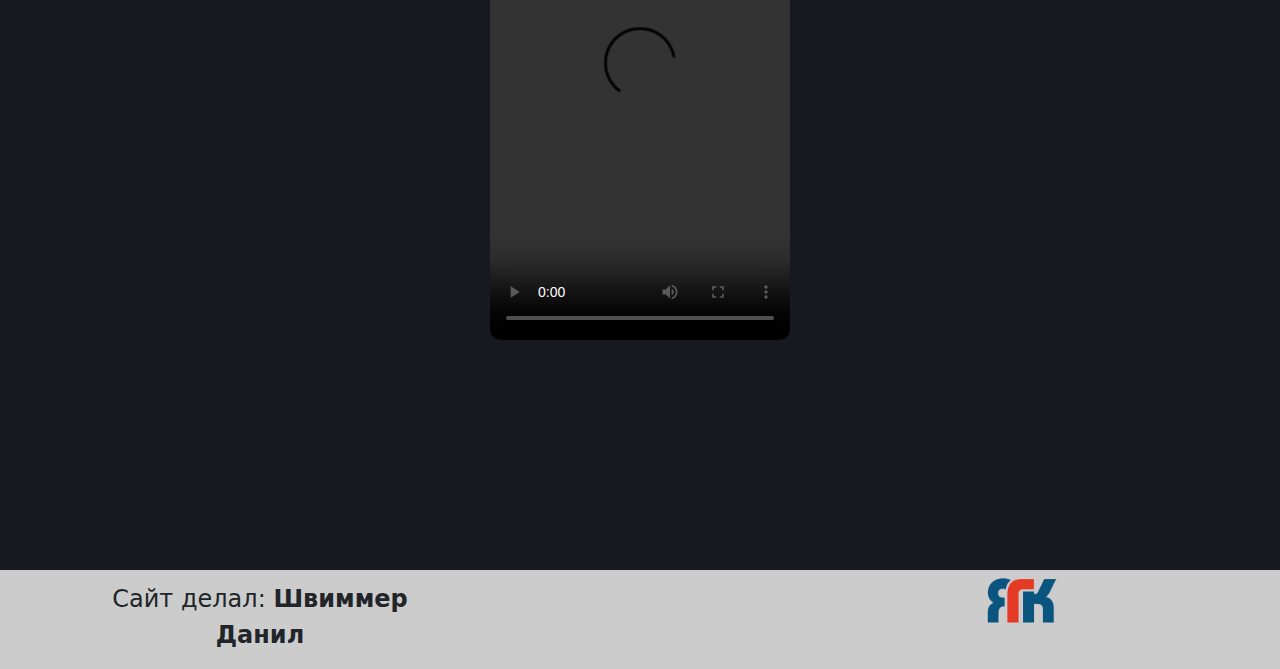
==== commit 10fc7bf0: "all new" ====
--- a/second.html
+++ b/second.html
@@ -5,6 +5,7 @@
 	<title>Сила града</title>
 	<link rel="stylesheet" href="https://cdn.jsdelivr.net/npm/bootstrap@5.3.2/dist/css/bootstrap.min.css">
 	<link rel="stylesheet" href="css/style.css">
+
 	<style>
 		.biobtn:hover{
 			background: #620497;
@@ -108,7 +109,7 @@
 	</section>
 
 	<section class="bgb">
-		<h2 class="header header-light">Наше лучшее видео</h2>
+		<h2 class="header header-light">Лучшее видео</h2>
 		<div class="video">
 			<video id="player" loop controls>
 			  <source src="img/взрывноута.mp4" type="video/mp4" />
@@ -140,7 +141,7 @@
             Влад Ободков
         </h4>
           <div class="popup-form">
-            <p>Влад Ободков самый спокойный парень во всём колледже, своей добротой он окружает как одногрупников так и учителей. Он всегда делает домашнюю работу и делится своими достижениями в учёбе, новыми знаниями. Он любит спать, но не разу не спал на парах. Так же как и все Тутаевские ребята Влад ходит в зал. Из недостатков Влада это его не понятный почерк, но это к лучшему, ведь гений не должен распространять свои мысли.</p>
+            <p>Влад Ободков самый не спокойный парень во всём колледже, своей добротой он окружает как одногрупников так и учителей. Он всегда делает домашнюю работу и делится своими достижениями в учёбе, новыми знаниями. Он любит спать, но не разу не спал на парах. Так же как и все Тутаевские ребята Влад ходит в зал. Из недостатков Влада это его не понятный почерк, но это к лучшему, ведь гений не должен распространять свои мысли.</p>
             <div class="popup-img">
             	<img src="img/20.jpg">
             </div>
--- a/css/style.css
+++ b/css/style.css
@@ -79,8 +79,6 @@
 .smile{
 	padding-top: 0px;
 	text-align: center;
-	
-	
 }
 .smile img{
 		height: 180px;
@@ -300,6 +298,37 @@
 	padding-top: 11px;
 }
 
+
+.fonwoman{
+	background: #18191f;
+	padding-bottom: 60px;
+}
+.womanheader{
+	text-align: center;
+	font-size: 46px;
+	padding: 50px 0;
+}
+.womanbtn{
+	text-align: center;
+}
+.womanbtn button{
+	background: #F1DBEE;
+	box-shadow: 4px 4px 8px 0px rgba(34, 60, 80, 0.2);
+}
+.womanbtn button:hover{
+	background: #F2B4EA;
+}
+.womanclick img{
+	width: 270px;
+}
+.biowomanlogo img{
+	padding: 20px;
+	height: 290px;
+	width: 290px;
+	border-radius: 50%;
+	object-fit: cover;
+}
+
 @media (max-width: 1199px){
 	section{
 		height: 140vh;
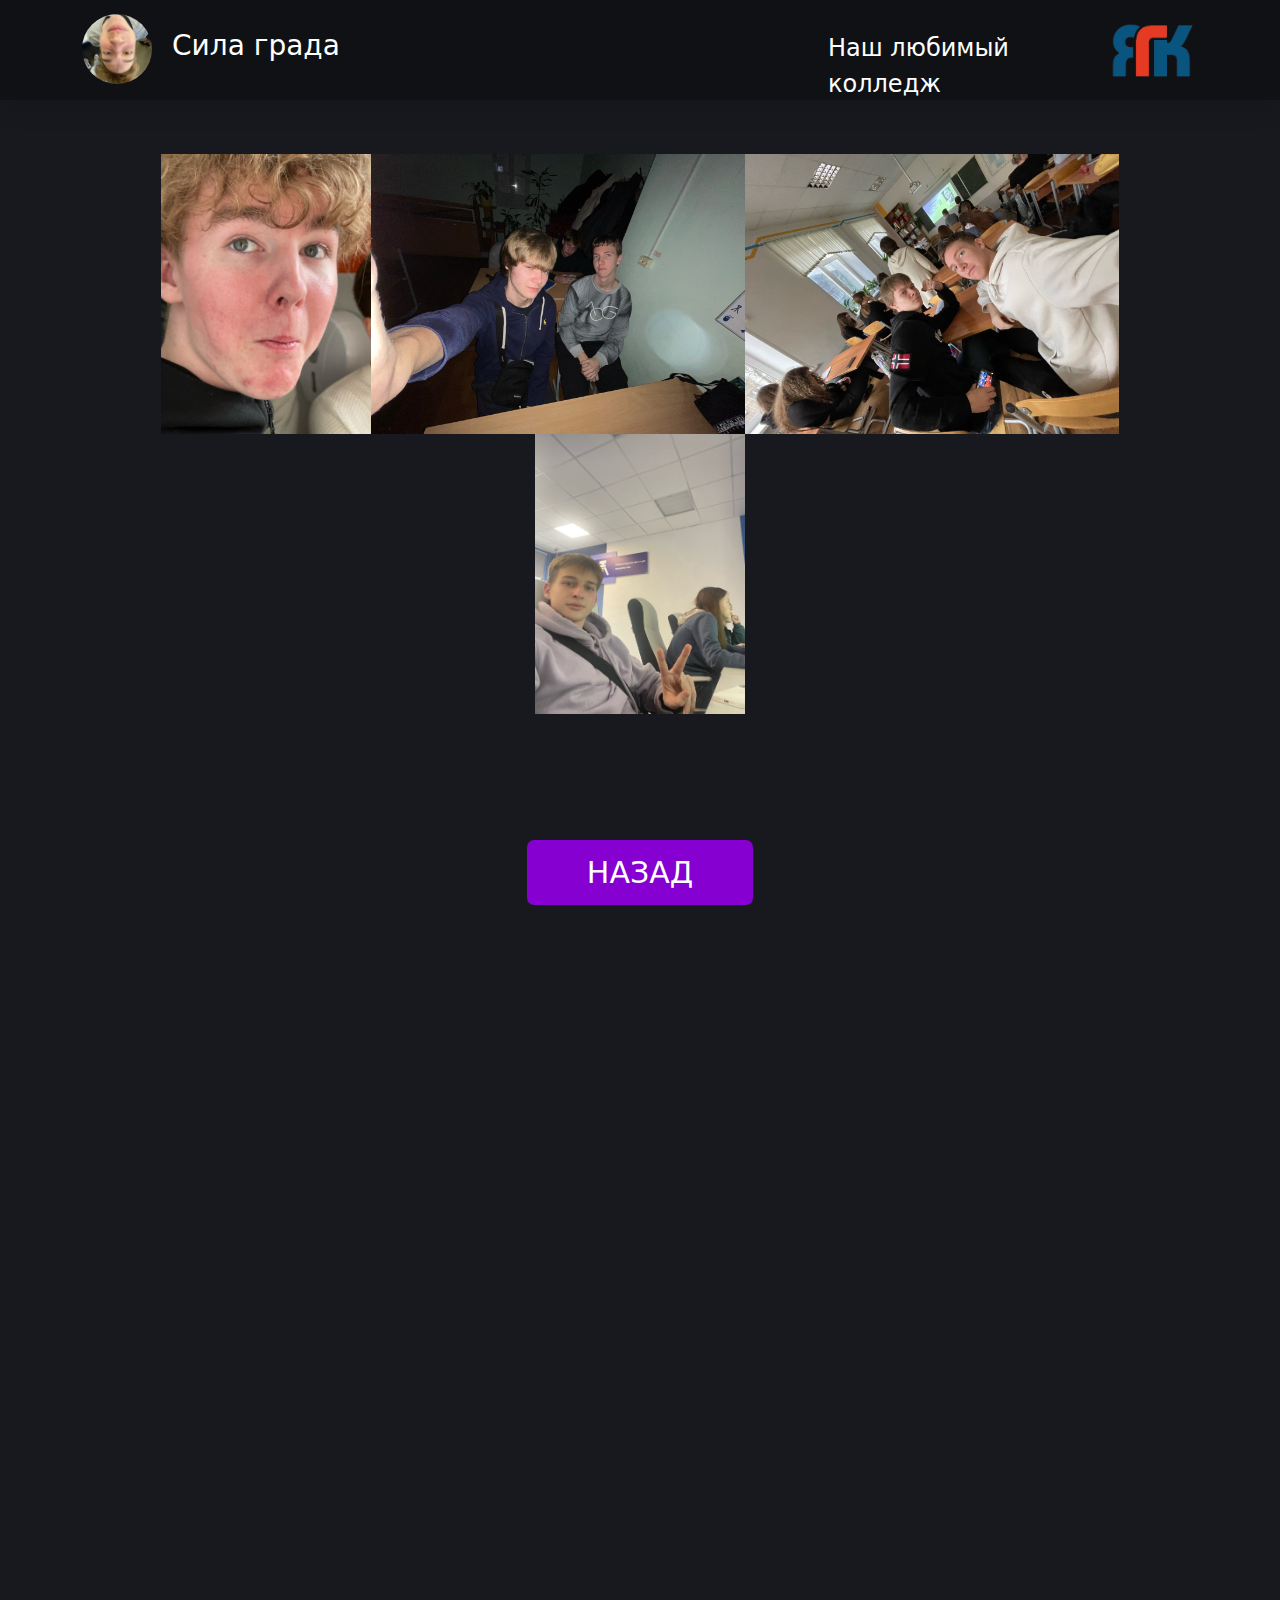
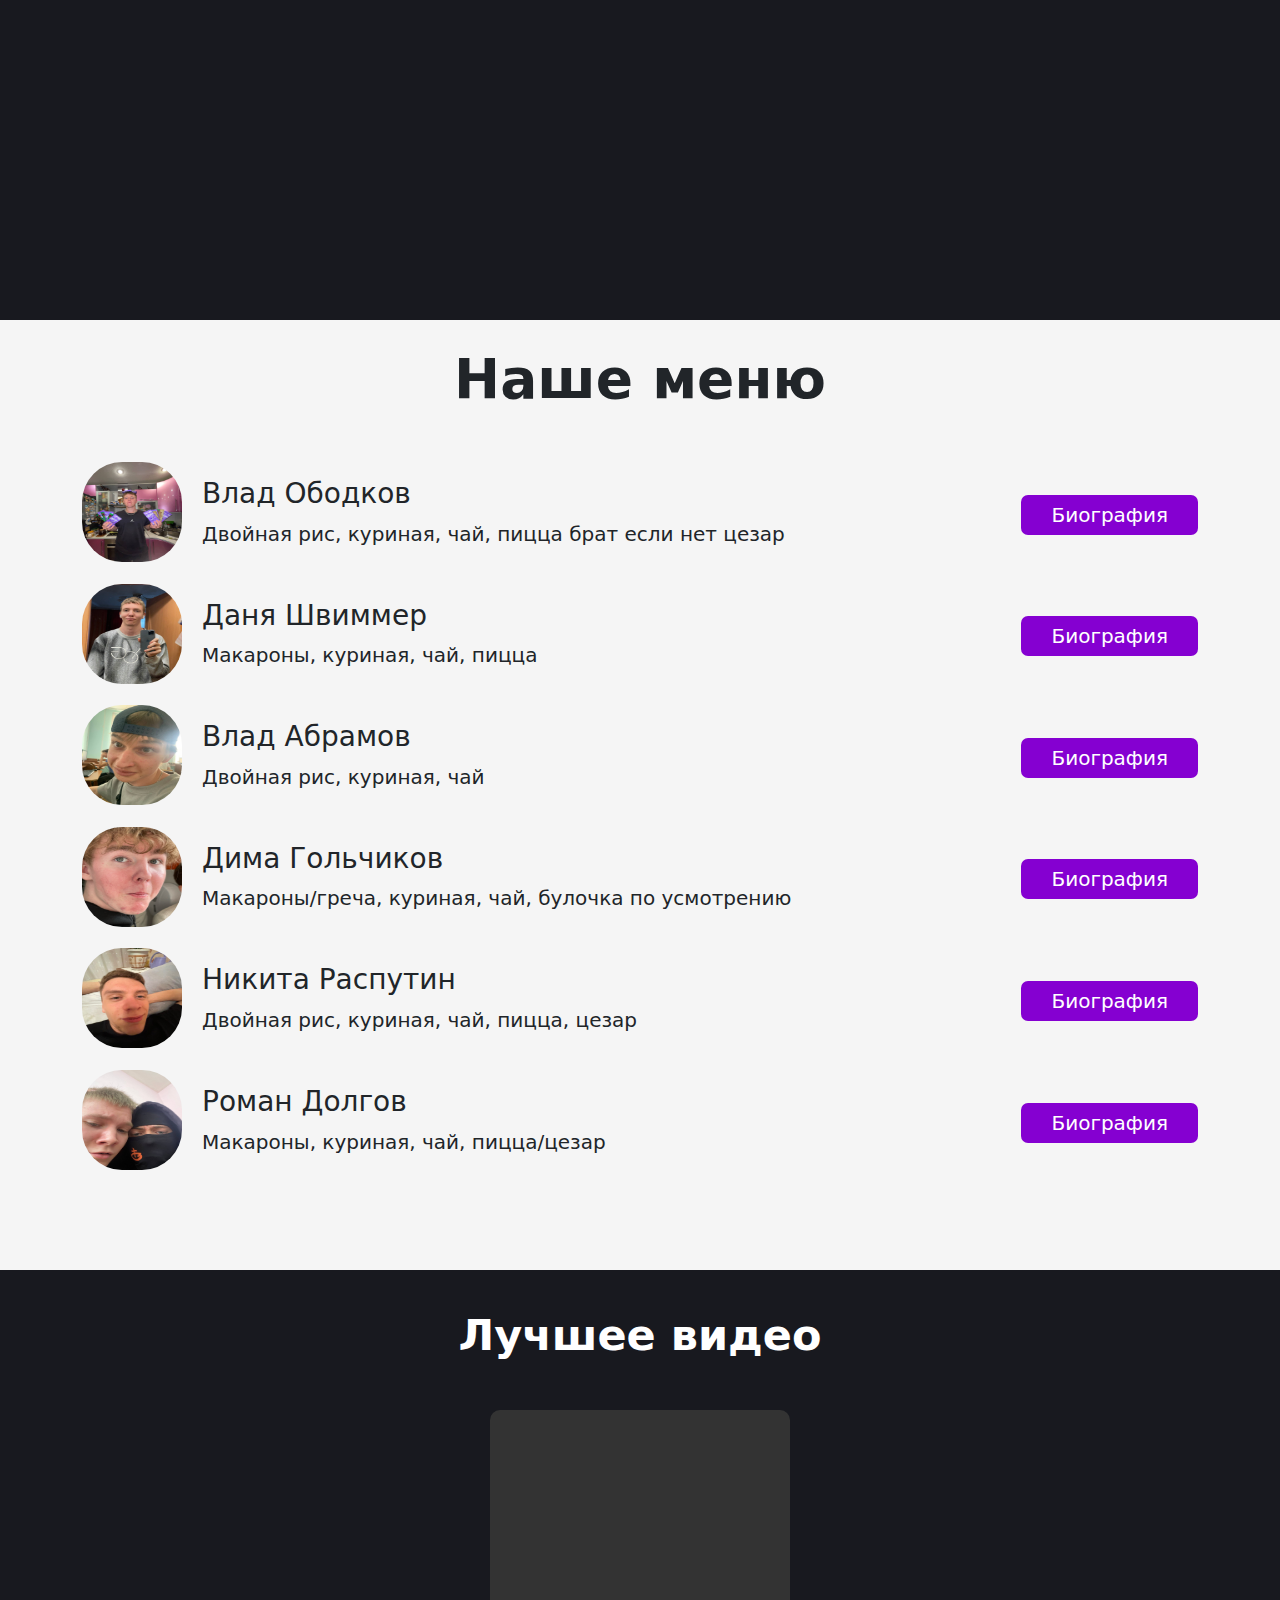
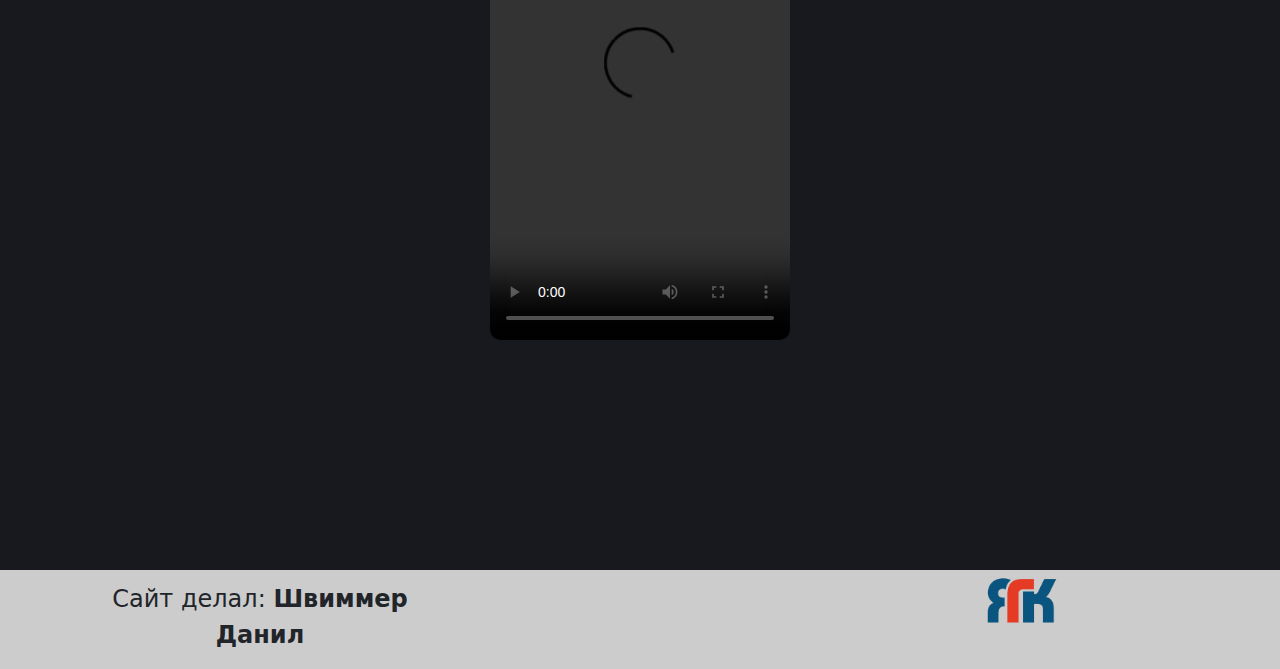
==== commit 38efefdf: "all new" ====
--- a/second.html
+++ b/second.html
@@ -111,7 +111,7 @@
 	<section class="bgb">
 		<h2 class="header header-light">Лучшее видео</h2>
 		<div class="video">
-			<video id="player" loop controls>
+			<video id="player" controls>
 			  <source src="img/взрывноута.mp4" type="video/mp4" />
 			</video>
 		</div>
--- a/css/style.css
+++ b/css/style.css
@@ -2,8 +2,11 @@
 	height: 100vh;
 }*/
 header{
+	
 	height: 100px;
 	background: rgba(0, 0, 0, 0.3);
+	-webkit-box-shadow: 0 5px 25px rgba(0, 0, 0, 0.15);
+          box-shadow: 0 5px 25px rgba(0, 0, 0, 0.15);
 }
 .bgl{
 	height: 50vh;
@@ -303,6 +306,9 @@
 	background: #18191f;
 	padding-bottom: 60px;
 }
+.fonwomanlight{
+	background: #f5f5f5;
+}
 .womanheader{
 	text-align: center;
 	font-size: 46px;
@@ -310,6 +316,7 @@
 }
 .womanbtn{
 	text-align: center;
+	padding-bottom: 160px;
 }
 .womanbtn button{
 	background: #F1DBEE;
@@ -317,9 +324,6 @@
 }
 .womanbtn button:hover{
 	background: #F2B4EA;
-}
-.womanclick img{
-	width: 270px;
 }
 .biowomanlogo img{
 	padding: 20px;
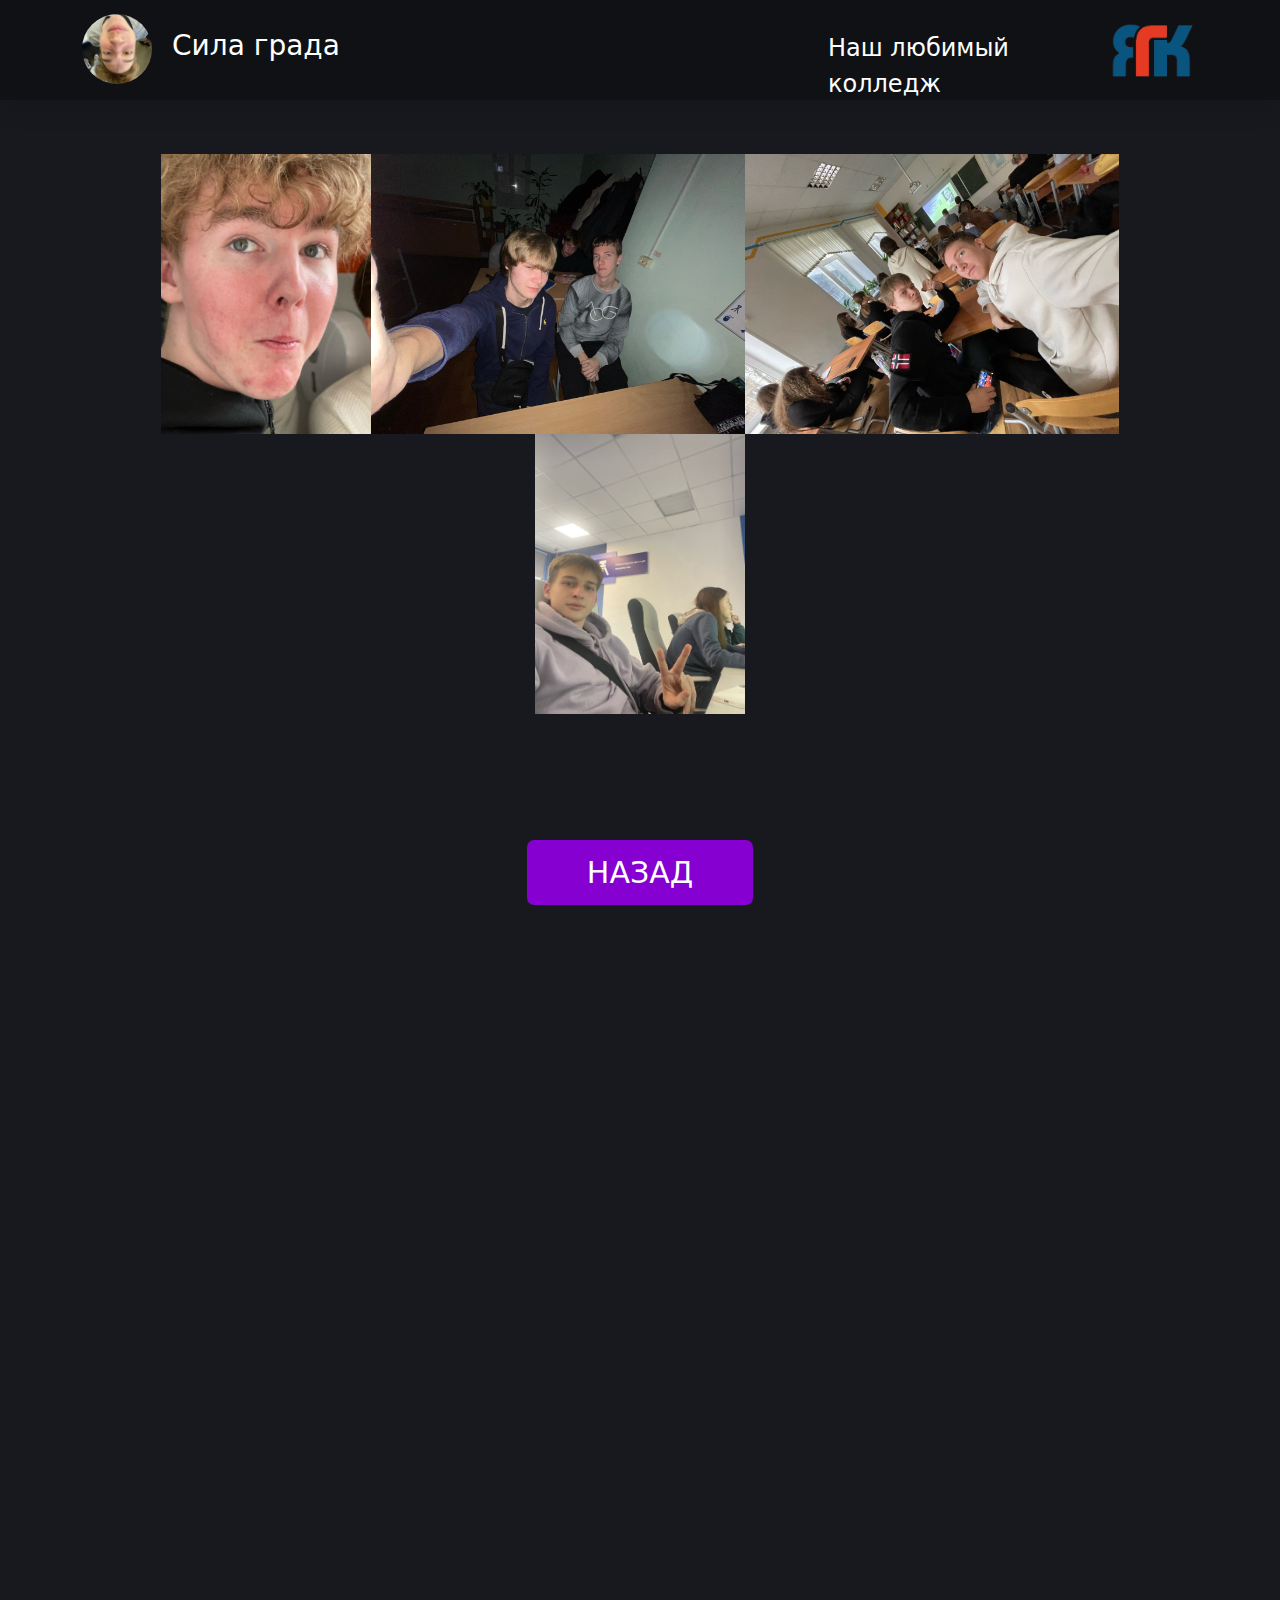
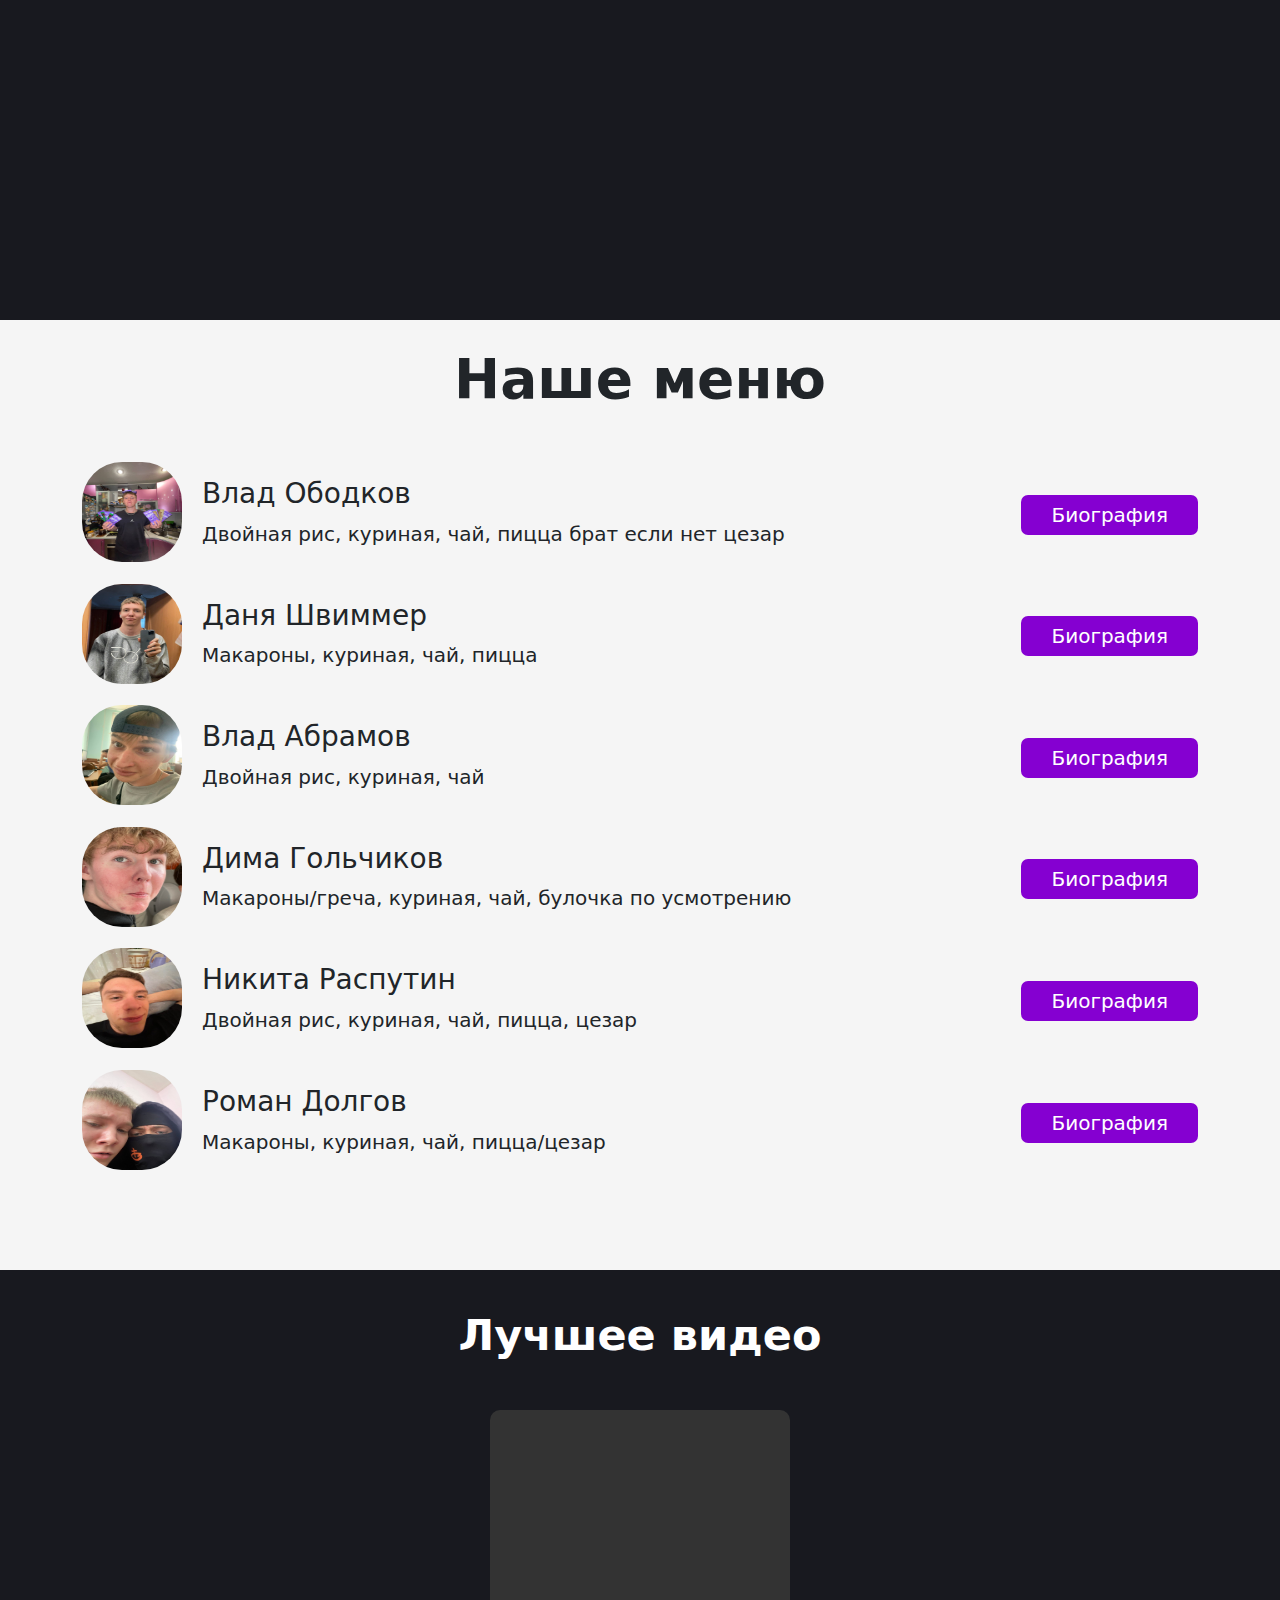
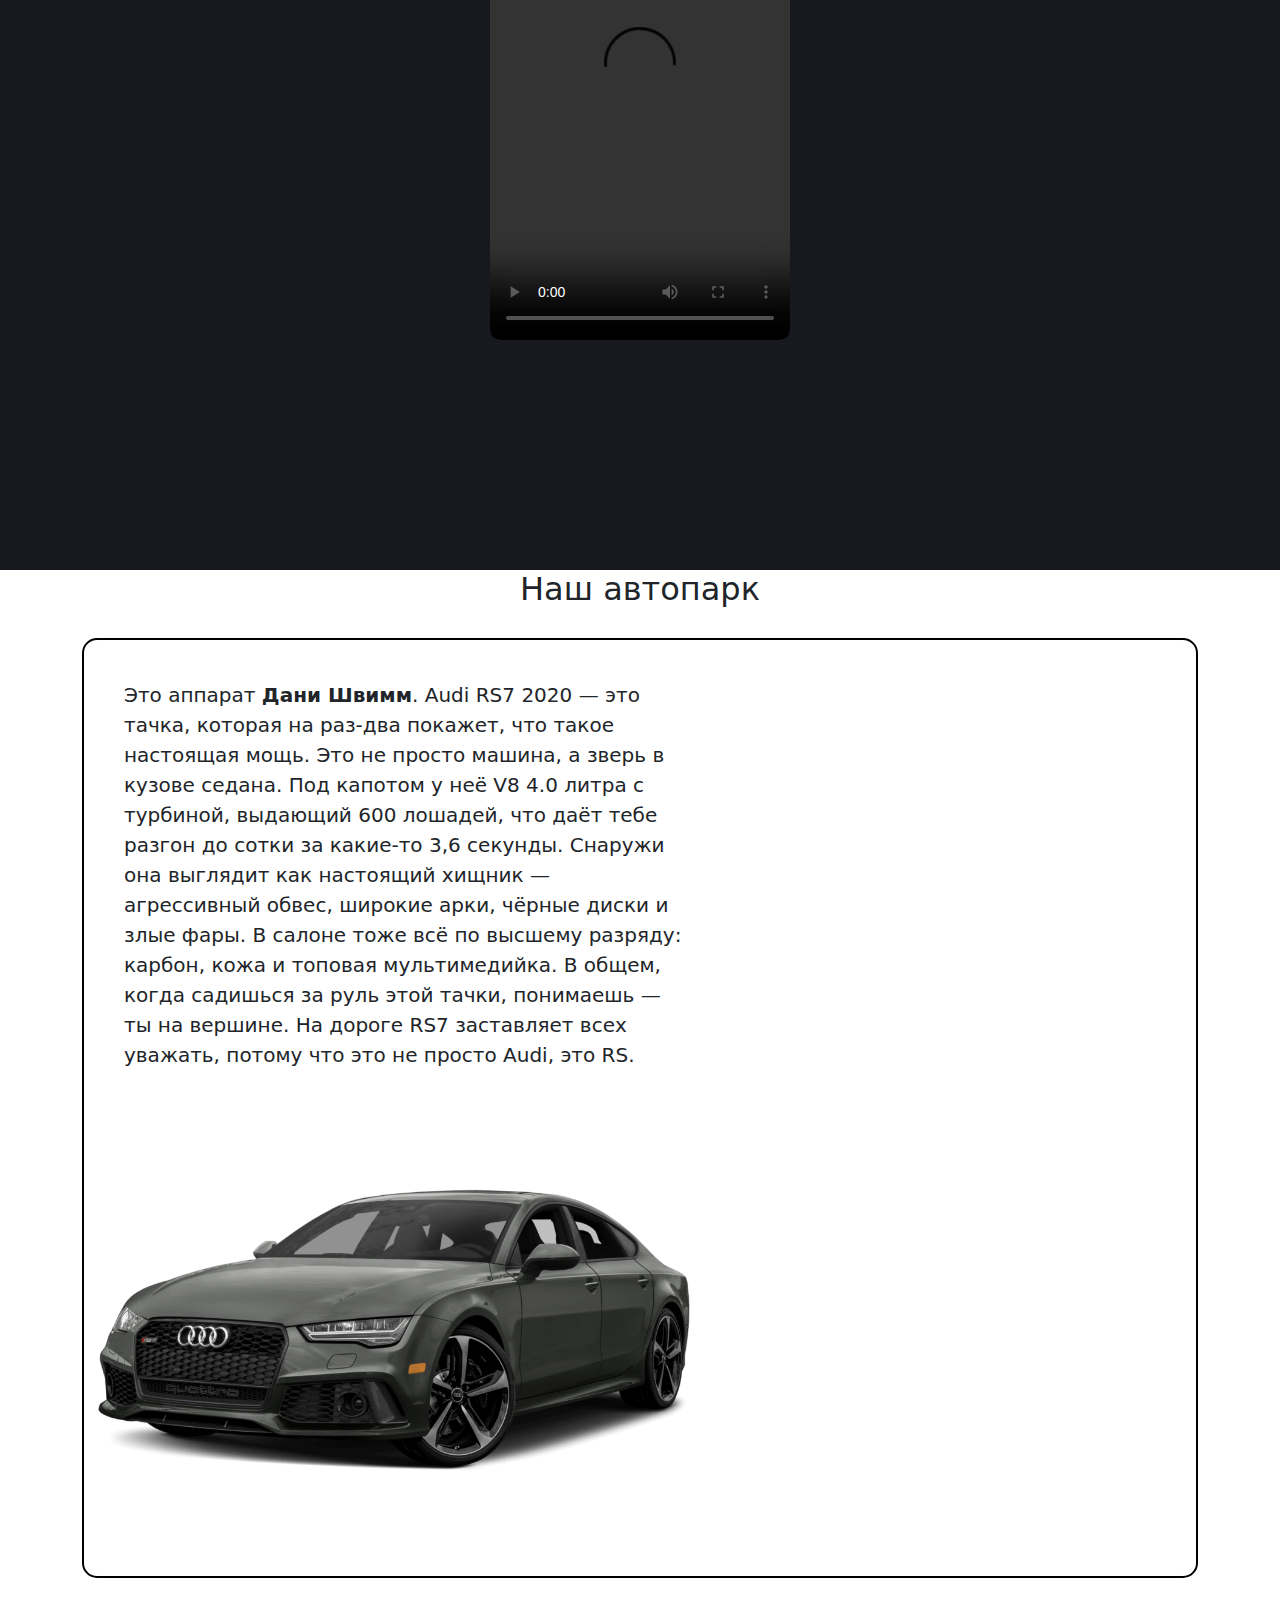
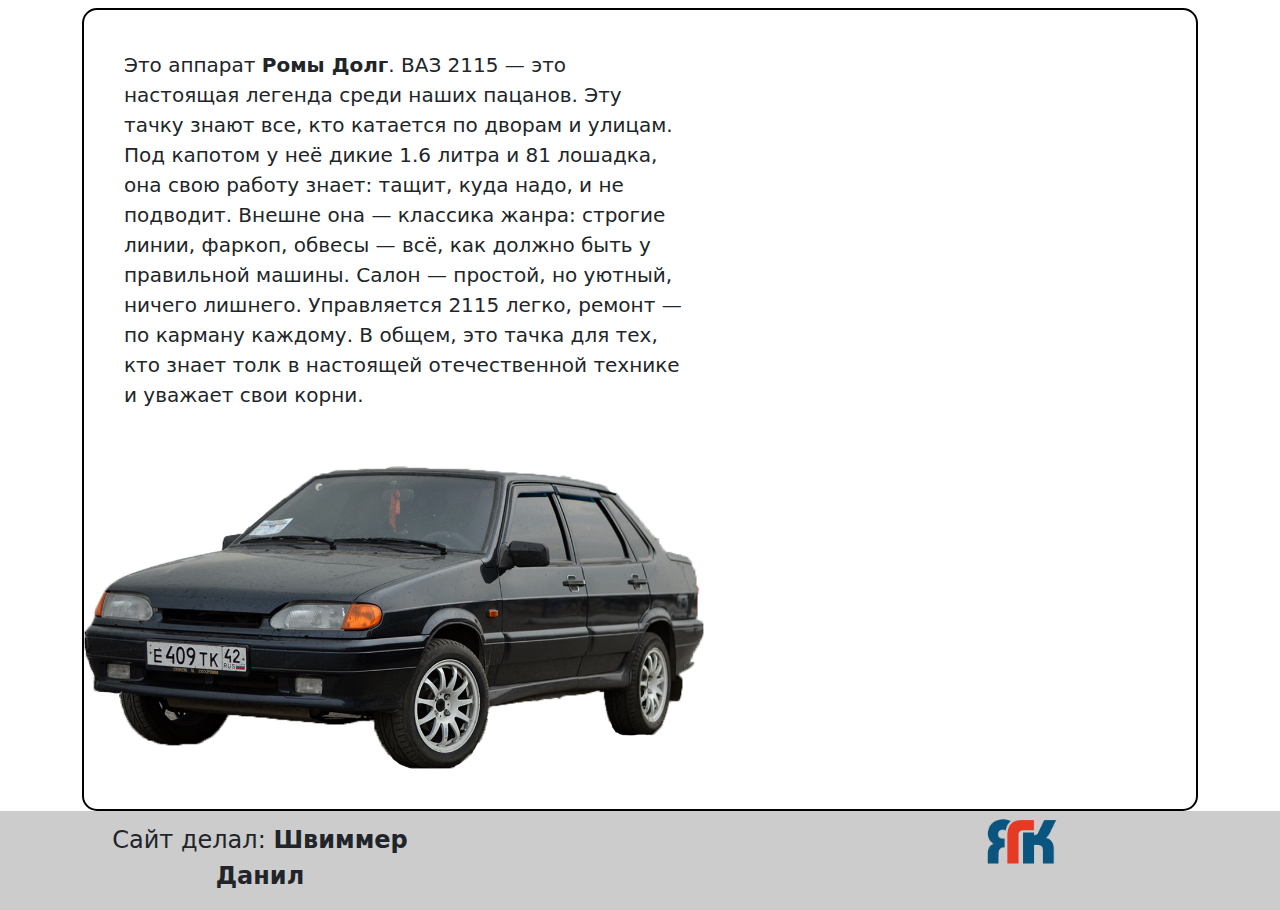
==== commit d50a3885: "all new" ====
--- a/second.html
+++ b/second.html
@@ -117,6 +117,33 @@
 		</div>
 	</section>
 
+	<div>
+		<div class="container">
+			<div class="auto">
+				<h2 align="center">Наш автопарк</h2>
+				<div class="auto-block">
+					<p>Это аппарат <strong>Дани Швимм</strong>.
+						Audi RS7 2020 — это тачка, которая на раз-два покажет, что такое настоящая мощь. 
+						Это не просто машина, а зверь в кузове седана.
+						Под капотом у неё V8 4.0 литра с турбиной, выдающий 600 лошадей, что даёт тебе разгон до сотки за какие-то 3,6 секунды.
+						Снаружи она выглядит как настоящий хищник — агрессивный обвес, широкие арки, чёрные диски и злые фары. 
+						В салоне тоже всё по высшему разряду: карбон, кожа и топовая мультимедийка. 
+					В общем, когда садишься за руль этой тачки, понимаешь — ты на вершине. На дороге RS7 заставляет всех уважать, потому что это не просто Audi, это RS.</p>
+					<img src="img/audi.png" alt="audi">
+				</div>
+				<div class="auto-block">
+					<p>Это аппарат <strong>Ромы Долг</strong>.
+						ВАЗ 2115 — это настоящая легенда среди наших пацанов. Эту тачку знают все, кто катается по дворам и улицам. 
+						Под капотом у неё дикие 1.6 литра и 81 лошадка, она свою работу знает: тащит, куда надо, и не подводит.
+						Внешне она — классика жанра: строгие линии, фаркоп, обвесы — всё, как должно быть у правильной машины. Салон — простой, но уютный, ничего лишнего. 
+						Управляется 2115 легко, ремонт — по карману каждому.
+						В общем, это тачка для тех, кто знает толк в настоящей отечественной технике и уважает свои корни.</p>
+					<img src="img/vaz.png" alt="vaz">
+				</div>
+			</div>
+		</div>
+	</div>
+
 	<footer class="footer">
 		<div class="container">
 			<div class="row">
--- a/css/style.css
+++ b/css/style.css
@@ -1,150 +1,143 @@
 /*section{
 	height: 100vh;
 }*/
-header{
-	
-	height: 100px;
-	background: rgba(0, 0, 0, 0.3);
-	-webkit-box-shadow: 0 5px 25px rgba(0, 0, 0, 0.15);
-          box-shadow: 0 5px 25px rgba(0, 0, 0, 0.15);
-}
-.bgl{
-	height: 50vh;
-	background: #f5f5f5;
-}
-.bglb{
-	height: 950px;
-	background: #f5f5f5;
-}
-.bgb{
-	height: 100vh;
-	background: #18191f;
-}
-.bgbig{
-	background: #18191f;
-	height: 120rem;
-}
-.header{
-	text-align: center;
-	padding-top: 40px;
-	padding-bottom: 40px;
-	font-size: 43px;
-	font-weight: bold;
-}
-.header-light{
-	color: #fff;
-}
-.button{
-	margin-top: 170px;	
-	text-align: center;
-	h1{
-		padding-bottom: 40px;
-		color: #fff;
-		font-size: 50px;
-	}
-	/*iframe{
+header {
+  height: 100px;
+  background: rgba(0, 0, 0, 0.3);
+  -webkit-box-shadow: 0 5px 25px rgba(0, 0, 0, 0.15);
+  box-shadow: 0 5px 25px rgba(0, 0, 0, 0.15);
+}
+.bgl {
+  height: 50vh;
+  background: #f5f5f5;
+}
+.bglb {
+  height: 950px;
+  background: #f5f5f5;
+}
+.bgb {
+  height: 100vh;
+  background: #18191f;
+}
+.bgbig {
+  background: #18191f;
+  height: 120rem;
+}
+.header {
+  text-align: center;
+  padding-top: 40px;
+  padding-bottom: 40px;
+  font-size: 43px;
+  font-weight: bold;
+}
+.header-light {
+  color: #fff;
+}
+.button {
+  margin-top: 170px;
+  text-align: center;
+  /*iframe{
 		transition: 0.2s;
 	}
 	iframe:hover{
 		transform: scaleX(1.3);
 	}*/
 }
-.site{
-	h2{
-		padding-top: 100px;
-		text-align: center;
-		font-size: 60px;
-		font-weight: 800;	
-	}
-}
-.src{
-	text-align: center;
-	font-size: 55px;
-	a{
-		text-decoration: none;
-		font-weight: 200;
-		color: #8500D1;
-		transition: 0.2s;
-	}
-	a:hover{
-		font-size: 70px;
-		color: #620497;
-		font-weight: 400;
-	}
-}
-.closer{
-	display: inline-block;
-	width: 100%;
-	height: 100px;
-	background: #18191f;
-	transform: translateY(-110px);
-}
-.smile{
-	padding-top: 0px;
-	text-align: center;
-}
-.smile img{
-		height: 180px;
-		padding-right: 30px;
-		transition: 0.2s;
-}
-.smile img:hover{
-		transform: scaleX(1.4);
-}
-
-.logo{
-	display: inline-block;
-	min-height: 100px;
-	min-width: 460px;
-	position: relative;
-}
-.logo img{
-		transform: translateY(20%);
-		height: 70px;
-		border-radius: 50%;
-}
-.logo span{
-		position: absolute;
-		top: 25%;
-		padding-left: 20px;
-		font-size: 28px;
-		color: #fff;
-}
-
-.college{
-	min-height: 100px;
-	display: inline-block;
-	float: right;
-	position: relative;	
-}
-.college span{
-		min-width: 300px;
-		position: absolute;
-		right: 70px;
-		top: 30%;
-		font-size: 24px;
-		color: #fff;
-}
-.college img{
-		transform: translateY(15px);
-		height: 70px;
-}
-
-.back-btn{
-	text-align: center;
-	padding-top: 110px;
-}
-.back-btn input{
-		font-size: 30px;
-		color: #fff;
-		border: 0;
-		border-radius: 7px;
-		padding: 10px 60px;
-		background: #8500D1;
-		transition: 0.2s;
-}
-.back-btn input:hover{
-		background: #620497;
+.button h1 {
+  padding-bottom: 40px;
+  color: #fff;
+  font-size: 50px;
+}
+.site h2 {
+  padding-top: 100px;
+  text-align: center;
+  font-size: 60px;
+  font-weight: 800;
+}
+.src {
+  text-align: center;
+  font-size: 55px;
+}
+.src a {
+  text-decoration: none;
+  font-weight: 200;
+  color: #8500D1;
+  transition: 0.2s;
+}
+.src a:hover {
+  font-size: 70px;
+  color: #620497;
+  font-weight: 400;
+}
+.closer {
+  display: inline-block;
+  width: 100%;
+  height: 100px;
+  background: #18191f;
+  transform: translateY(-110px);
+}
+.smile {
+  padding-top: 0px;
+  text-align: center;
+}
+.smile img {
+  height: 180px;
+  padding-right: 30px;
+  transition: 0.2s;
+}
+.smile img:hover {
+  transform: scaleX(1.4);
+}
+.logo {
+  display: inline-block;
+  min-height: 100px;
+  min-width: 460px;
+  position: relative;
+}
+.logo img {
+  transform: translateY(20%);
+  height: 70px;
+  border-radius: 50%;
+}
+.logo span {
+  position: absolute;
+  top: 25%;
+  padding-left: 20px;
+  font-size: 28px;
+  color: #fff;
+}
+.college {
+  min-height: 100px;
+  float: right;
+  position: relative;
+}
+.college span {
+  min-width: 300px;
+  position: absolute;
+  right: 70px;
+  top: 30%;
+  font-size: 24px;
+  color: #fff;
+}
+.college img {
+  transform: translateY(15px);
+  height: 70px;
+}
+.back-btn {
+  text-align: center;
+  padding-top: 110px;
+}
+.back-btn input {
+  font-size: 30px;
+  color: #fff;
+  border: 0;
+  border-radius: 7px;
+  padding: 10px 60px;
+  background: #8500D1;
+  transition: 0.2s;
+}
+.back-btn input:hover {
+  background: #620497;
 }
 /*.backbtn{
 	text-align: center;
@@ -155,75 +148,68 @@
 		color: #8500D1;
 	}
 }*/
-
-.collage{
-	display: inline-block;
-	text-align: center;
-	padding-top: 30px;
-	
-}
-.collage img{
-		width: 90%;
-}
-.minicollage{
-	text-align: center;
-	/*img:hover{
+.collage {
+  display: inline-block;
+  text-align: center;
+  padding-top: 30px;
+}
+.collage img {
+  width: 90%;
+}
+.minicollage {
+  text-align: center;
+  /*img:hover{
 		transform: scale(1.8)
 	}*/
 }
-.minicollage img{
-		padding: 0;
-		margin: 0;
-		height: 280px;
-		transition: 0.2s;
-}
-
-.menu h2{
-		padding-top: 26px;
-		text-align: center;
-		font-size: 55px;
-		font-weight: bold;
-}
-.media{
-	margin-top: 50px;
-}
-.medialogo img{
-		display: block;
-		position: absolute;
-		/*object-fit: cover;*/
-		height: 100px;
-		width: 100px;
-		border-radius: 40px;
-}
-.mediatext{
-	position: relative;
-	top: 15px;
-}
-.mediatext p{
-		margin-left: 120px;
-		font-size: 20px;
-}
-.mediatext h3{
-		margin-left: 120px;
-}
-.biobtn{
-	float: right;
-	transform: translateY(-70px);
-	font-size: 20px;
-	color: #fff;
-	border: 0;
-	border-radius: 7px;
-	padding: 5px 30px;
-	background: #8500D1;
-	transition: 0.2s;
-}
-.biobtn:hover{
-	background: #620497;
-}
-
-
-
-
+.minicollage img {
+  padding: 0;
+  margin: 0;
+  height: 280px;
+  transition: 0.2s;
+}
+.menu h2 {
+  padding-top: 26px;
+  text-align: center;
+  font-size: 55px;
+  font-weight: bold;
+}
+.media {
+  margin-top: 50px;
+}
+.medialogo img {
+  display: block;
+  position: absolute;
+  /*object-fit: cover;*/
+  height: 100px;
+  width: 100px;
+  border-radius: 40px;
+}
+.mediatext {
+  position: relative;
+  top: 15px;
+}
+.mediatext p {
+  margin-left: 120px;
+  font-size: 20px;
+}
+.mediatext h3 {
+  margin-left: 120px;
+}
+.biobtn {
+  float: right;
+  transform: translateY(-70px);
+  font-size: 20px;
+  color: #fff;
+  border: 0;
+  border-radius: 7px;
+  padding: 5px 30px;
+  background: #8500D1;
+  transition: 0.2s;
+}
+.biobtn:hover {
+  background: #620497;
+}
 .modal {
   display: none;
   position: fixed;
@@ -236,26 +222,26 @@
   z-index: 9;
   background-color: rgba(0, 0, 0, 0.5);
 }
-.sliderimg{
-	text-align: center;
-	margin-left: auto;
-	margin-right: auto;
-	width: 412px;
+.sliderimg {
+  text-align: center;
+  margin-left: auto;
+  margin-right: auto;
+  width: 412px;
 }
 .popup-form {
   margin-top: 30px;
   padding: 0;
   text-align: justify;
 }
-.popup-img{
-	text-align: center;
-}
-.popup-img img{
-	height: 550px;
+.popup-img {
+  text-align: center;
+}
+.popup-img img {
+  height: 550px;
 }
 .popup-close {
   position: absolute;
-  top: -25px; 
+  top: -25px;
   right: -20px;
   width: 20px;
   text-align: center;
@@ -276,147 +262,145 @@
 .popup-header {
   font-weight: bold;
 }
-
-.video{
-	text-align: center;
-}
-.video video{
-	height: 530px;
-	border-radius: 10px;
-}
-
-
-.footer{
-	background: rgba(0,0,0,0.2);
-}
-.footerlogo{
-	text-align: center;
-}
-.footerlogo img{
-	height: 60px;
-}
-.footertext{
-	font-size: 24px;
-	text-align: center;
-	padding-top: 11px;
-}
-
-
-.fonwoman{
-	background: #18191f;
-	padding-bottom: 60px;
-}
-.fonwomanlight{
-	background: #f5f5f5;
-}
-.womanheader{
-	text-align: center;
-	font-size: 46px;
-	padding: 50px 0;
-}
-.womanbtn{
-	text-align: center;
-	padding-bottom: 160px;
-}
-.womanbtn button{
-	background: #F1DBEE;
-	box-shadow: 4px 4px 8px 0px rgba(34, 60, 80, 0.2);
-}
-.womanbtn button:hover{
-	background: #F2B4EA;
-}
-.biowomanlogo img{
-	padding: 20px;
-	height: 290px;
-	width: 290px;
-	border-radius: 50%;
-	object-fit: cover;
-}
-
-@media (max-width: 1199px){
-	section{
-		height: 140vh;
-	}
-	.minicollage img{
-		height: 202.5px;
-	}
-	/*.sliderimg{
+.video {
+  text-align: center;
+}
+.video video {
+  height: 530px;
+  border-radius: 10px;
+}
+.footer {
+  background: rgba(0, 0, 0, 0.2);
+}
+.footerlogo {
+  text-align: center;
+}
+.footerlogo img {
+  height: 60px;
+}
+.footertext {
+  font-size: 24px;
+  text-align: center;
+  padding-top: 11px;
+}
+.fonwoman {
+  background: #18191f;
+  padding-bottom: 60px;
+}
+.fonwomanlight {
+  background: #f5f5f5;
+}
+.womanheader {
+  text-align: center;
+  font-size: 46px;
+  padding: 50px 0;
+}
+.womanbtn {
+  text-align: center;
+  padding-bottom: 160px;
+}
+.womanbtn button {
+  background: #F1DBEE;
+  box-shadow: 4px 4px 8px 0px rgba(34, 60, 80, 0.2);
+}
+.womanbtn button:hover {
+  background: #F2B4EA;
+}
+.biowomanlogo img {
+  padding: 20px;
+  height: 290px;
+  width: 290px;
+  border-radius: 50%;
+  object-fit: cover;
+}
+@media (max-width: 1199px) {
+  section {
+    height: 140vh;
+  }
+  .minicollage img {
+    height: 202.5px;
+  }
+  /*.sliderimg{
 		position: relative;
 		left: 0;
 		width: 412px;
 	}*/
 }
-@media (max-width: 991px){
-	.button{
-		iframe{
-			display: none !important;
-		}
-	}
-	.minicollage img{
-		height: 301px;
-	}
-	.mediatext p{
-		width: 400px;
-	}
-}
-@media (max-width: 767px){
-	.college{
-		display: none;
-	}
-}
-
-
-
+.auto-block {
+  border: 2px solid #000000;
+  border-radius: 15px;
+  margin-top: 30px;
+}
+.auto-block p {
+  width: 600px;
+  display: inline-block;
+  padding-top: 40px;
+  padding-left: 40px;
+  padding-bottom: 40px;
+  font-size: 20px;
+}
+.auto-block img {
+  width: 620px;
+  vertical-align: bottom;
+  padding-bottom: 40px;
+}
+@media (max-width: 991px) {
+  .button iframe {
+    display: none !important;
+  }
+  .minicollage img {
+    height: 301px;
+  }
+  .mediatext p {
+    width: 400px;
+  }
+}
+@media (max-width: 767px) {
+  .college {
+    display: none;
+  }
+}
 /*Анимация заголовка меню*/
 span[class^="l"] {
   transition: all 0.3s ease-in-out;
 }
-
-
 .l1 {
   animation: 2.4s letter ease-in-out infinite;
 }
-
 .l2 {
   animation: 2.4s letter ease-in-out infinite;
   animation-delay: 0.2s;
 }
-
 .l3 {
   animation: 2.4s letter ease-in-out infinite;
   animation-delay: 0.4s;
 }
-
 .l4 {
   animation: 2.4s letter ease-in-out infinite;
   animation-delay: 0.6s;
 }
-
 .l5 {
   animation: 2.4s letter ease-in-out infinite;
   animation-delay: 0.6s;
 }
-
 .l6 {
   animation: 2.4s letter ease-in-out infinite;
   animation-delay: 0.4s;
 }
-
 .l7 {
   animation: 2.4s letter ease-in-out infinite;
   animation-delay: 0.2s;
 }
-
 .l8 {
   animation: 2.4s letter ease-in-out infinite;
 }
 @keyframes letter {
-  0% { 
+  0% {
     font-size: 34px;
     padding-left: 0;
     padding-right: 0;
   }
-  50% { 
+  50% {
     font-size: 48px;
     color: #eee;
     padding-right: 4px;
@@ -428,64 +412,63 @@
     padding-right: 0;
   }
 }
-
 /*Анимация заголовка*/
-.anim{
-	display: inline-block;
+.anim {
+  display: inline-block;
   animation: glitch 1s linear infinite;
 }
-
-@keyframes glitch{
-  2%,64%{
-    transform: translate(2px,0) skew(0deg);
-  }
-  4%,60%{
-    transform: translate(-2px,0) skew(0deg);
-  }
-  62%{
-    transform: translate(0,0) skew(5deg); 
-  }
-}
-
+@keyframes glitch {
+  2%,
+  64% {
+    transform: translate(2px, 0) skew(0deg);
+  }
+  4%,
+  60% {
+    transform: translate(-2px, 0) skew(0deg);
+  }
+  62% {
+    transform: translate(0, 0) skew(5deg);
+  }
+}
 .anim:before,
-.anim:after{
+.anim:after {
   content: attr(title);
   position: absolute;
   left: 0;
 }
-
-.anim:before{
+.anim:before {
   animation: glitchTop 1s linear infinite;
   clip-path: polygon(0 0, 100% 0, 100% 33%, 0 33%);
   -webkit-clip-path: polygon(0 0, 100% 0, 100% 33%, 0 33%);
 }
-
-@keyframes glitchTop{
-  2%,64%{
-    transform: translate(2px,-2px);
-  }
-  4%,60%{
-    transform: translate(-2px,2px);
-  }
-  62%{
-    transform: translate(13px,-1px) skew(-13deg); 
-  }
-}
-
-.anim:after{
+@keyframes glitchTop {
+  2%,
+  64% {
+    transform: translate(2px, -2px);
+  }
+  4%,
+  60% {
+    transform: translate(-2px, 2px);
+  }
+  62% {
+    transform: translate(13px, -1px) skew(-13deg);
+  }
+}
+.anim:after {
   animation: glitchBotom 1.5s linear infinite;
   clip-path: polygon(0 67%, 100% 67%, 100% 100%, 0 100%);
   -webkit-clip-path: polygon(0 67%, 100% 67%, 100% 100%, 0 100%);
 }
-
-@keyframes glitchBotom{
-  2%,64%{
-    transform: translate(-2px,0);
-  }
-  4%,60%{
-    transform: translate(-2px,0);
-  }
-  62%{
-    transform: translate(-22px,5px) skew(21deg); 
-  }
-}+@keyframes glitchBotom {
+  2%,
+  64% {
+    transform: translate(-2px, 0);
+  }
+  4%,
+  60% {
+    transform: translate(-2px, 0);
+  }
+  62% {
+    transform: translate(-22px, 5px) skew(21deg);
+  }
+}
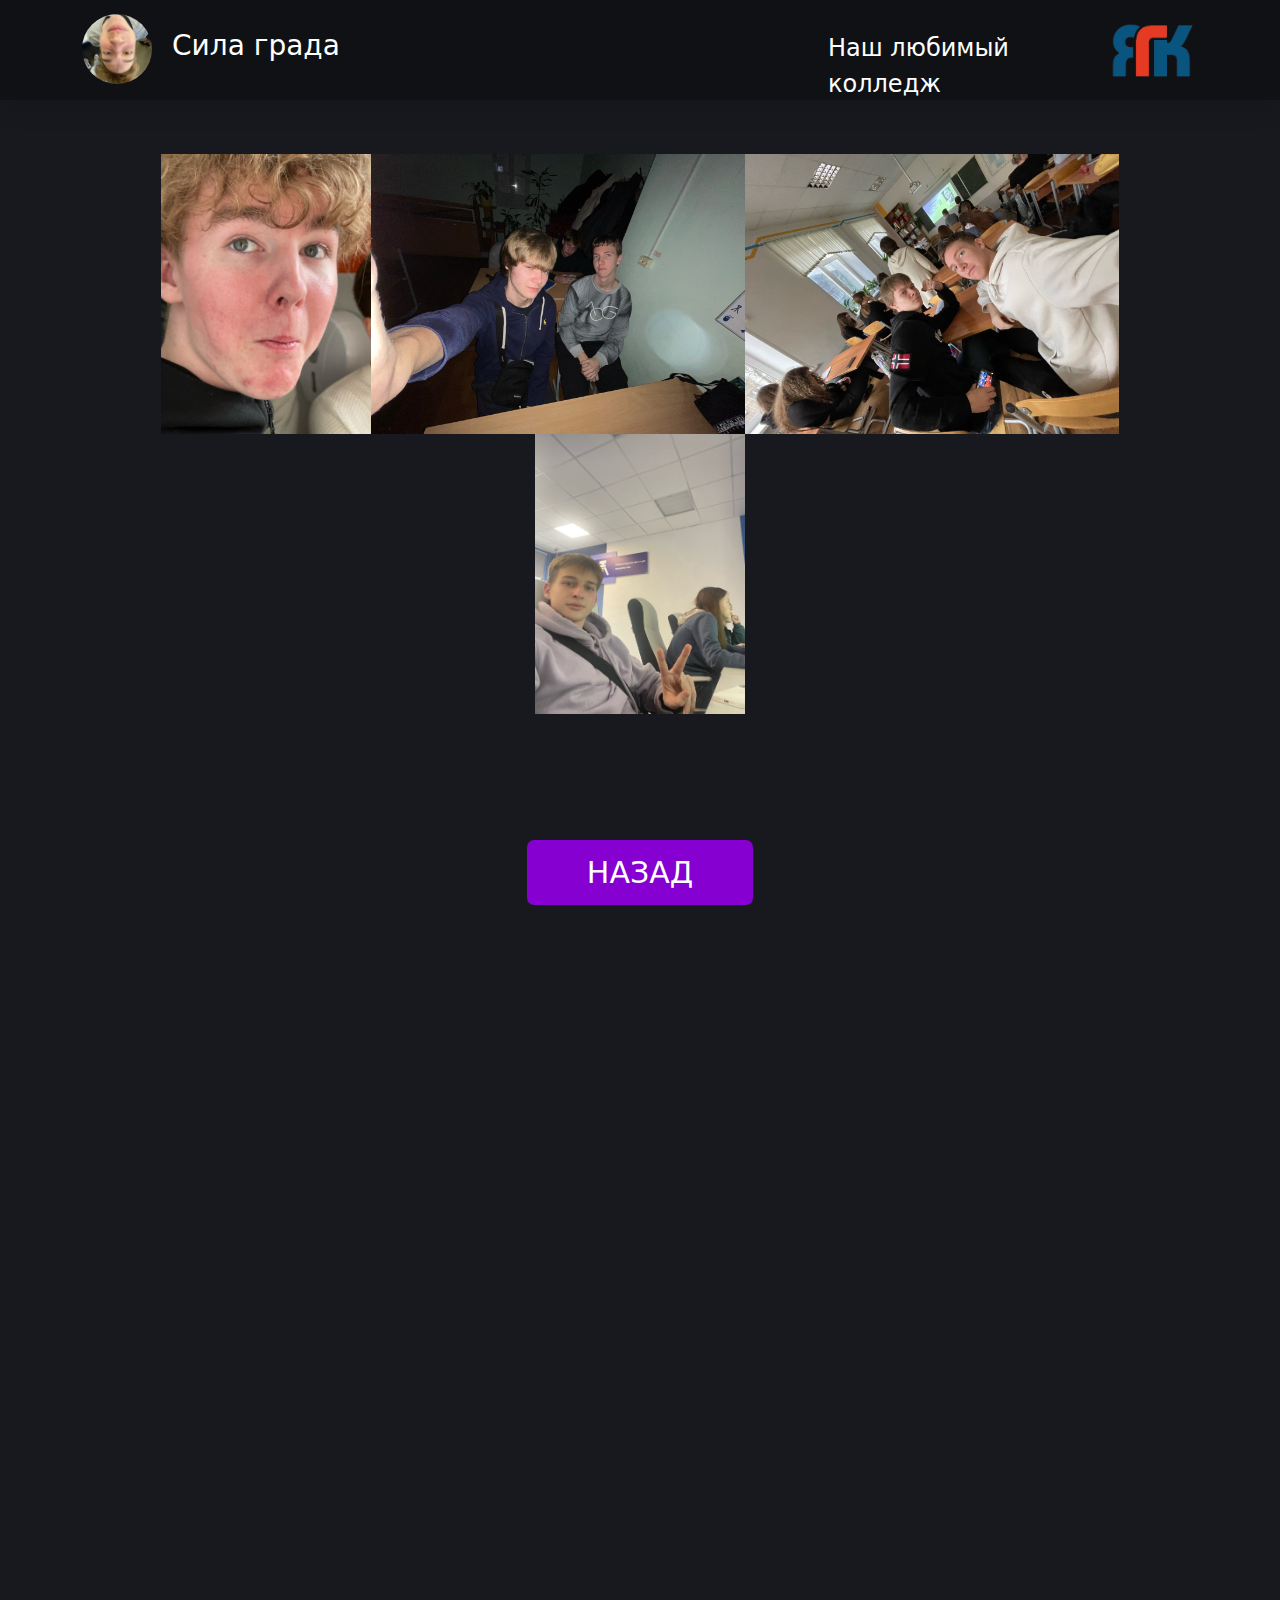
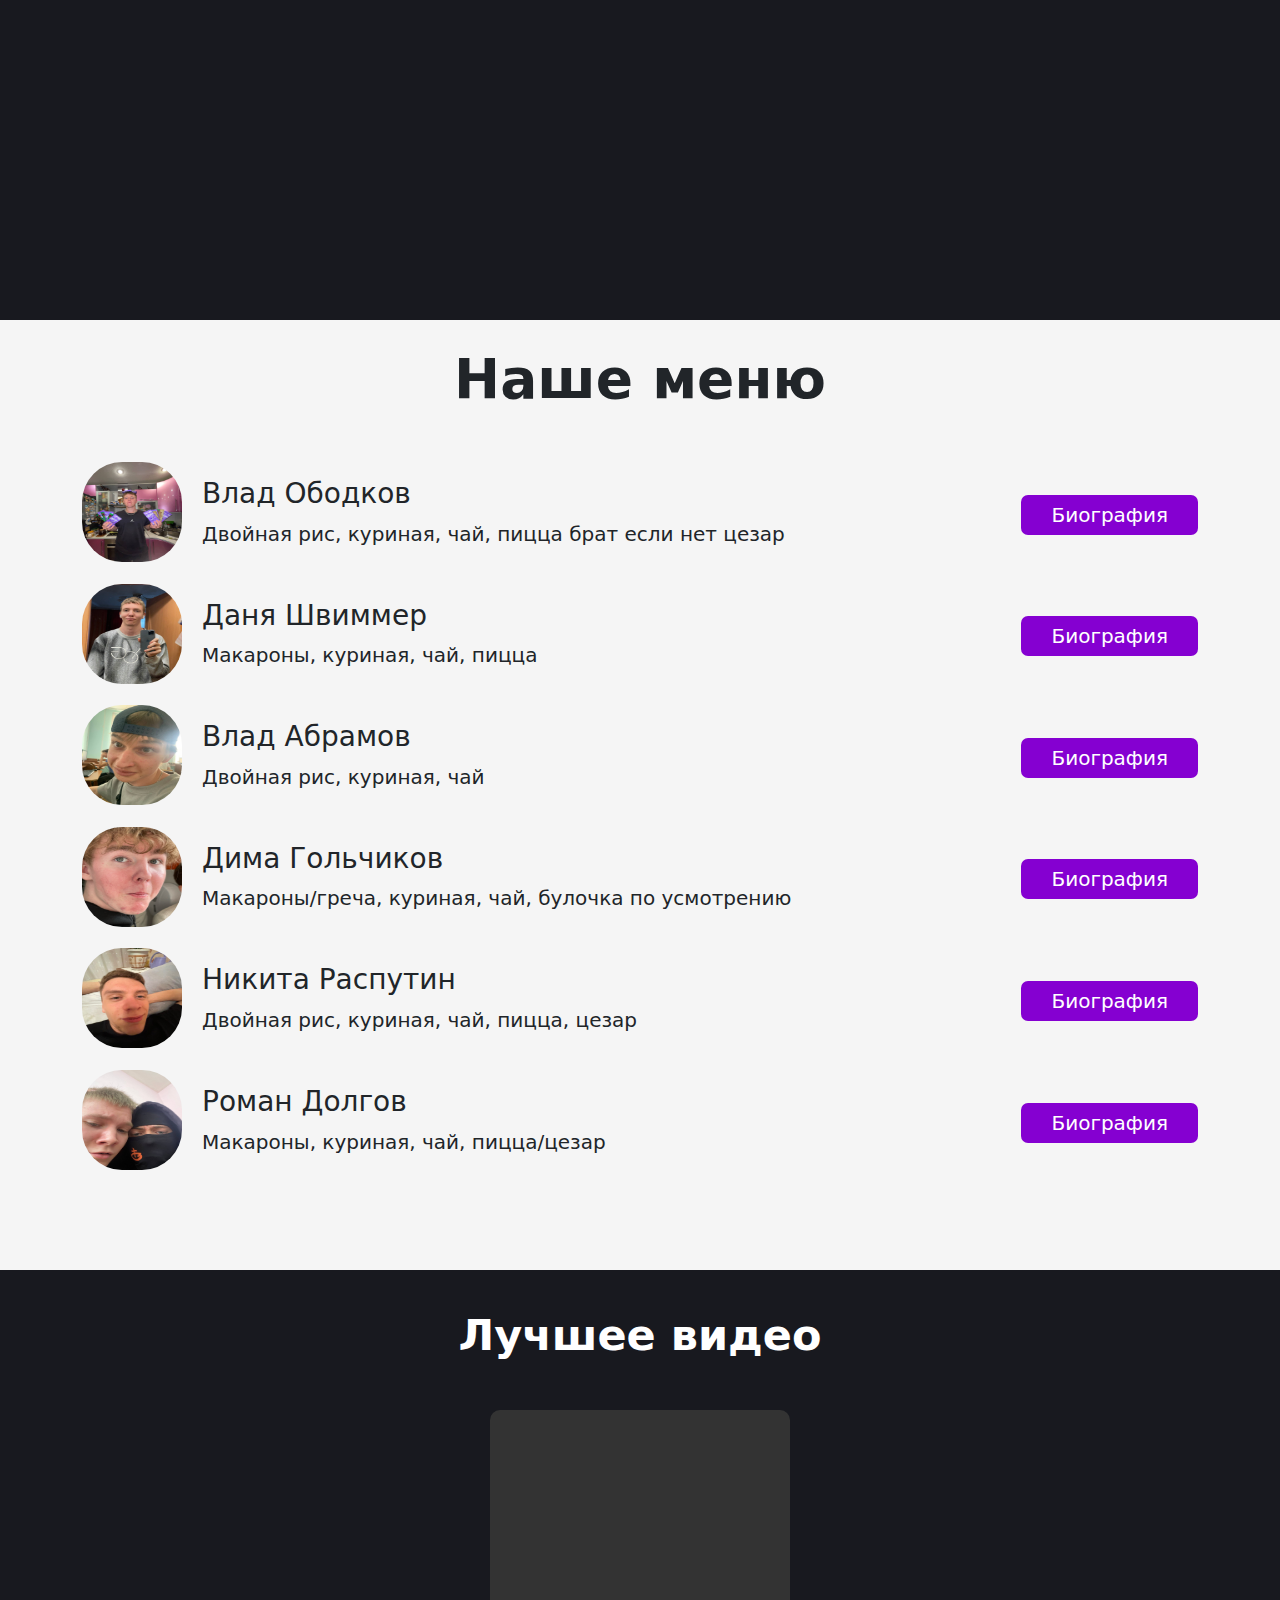
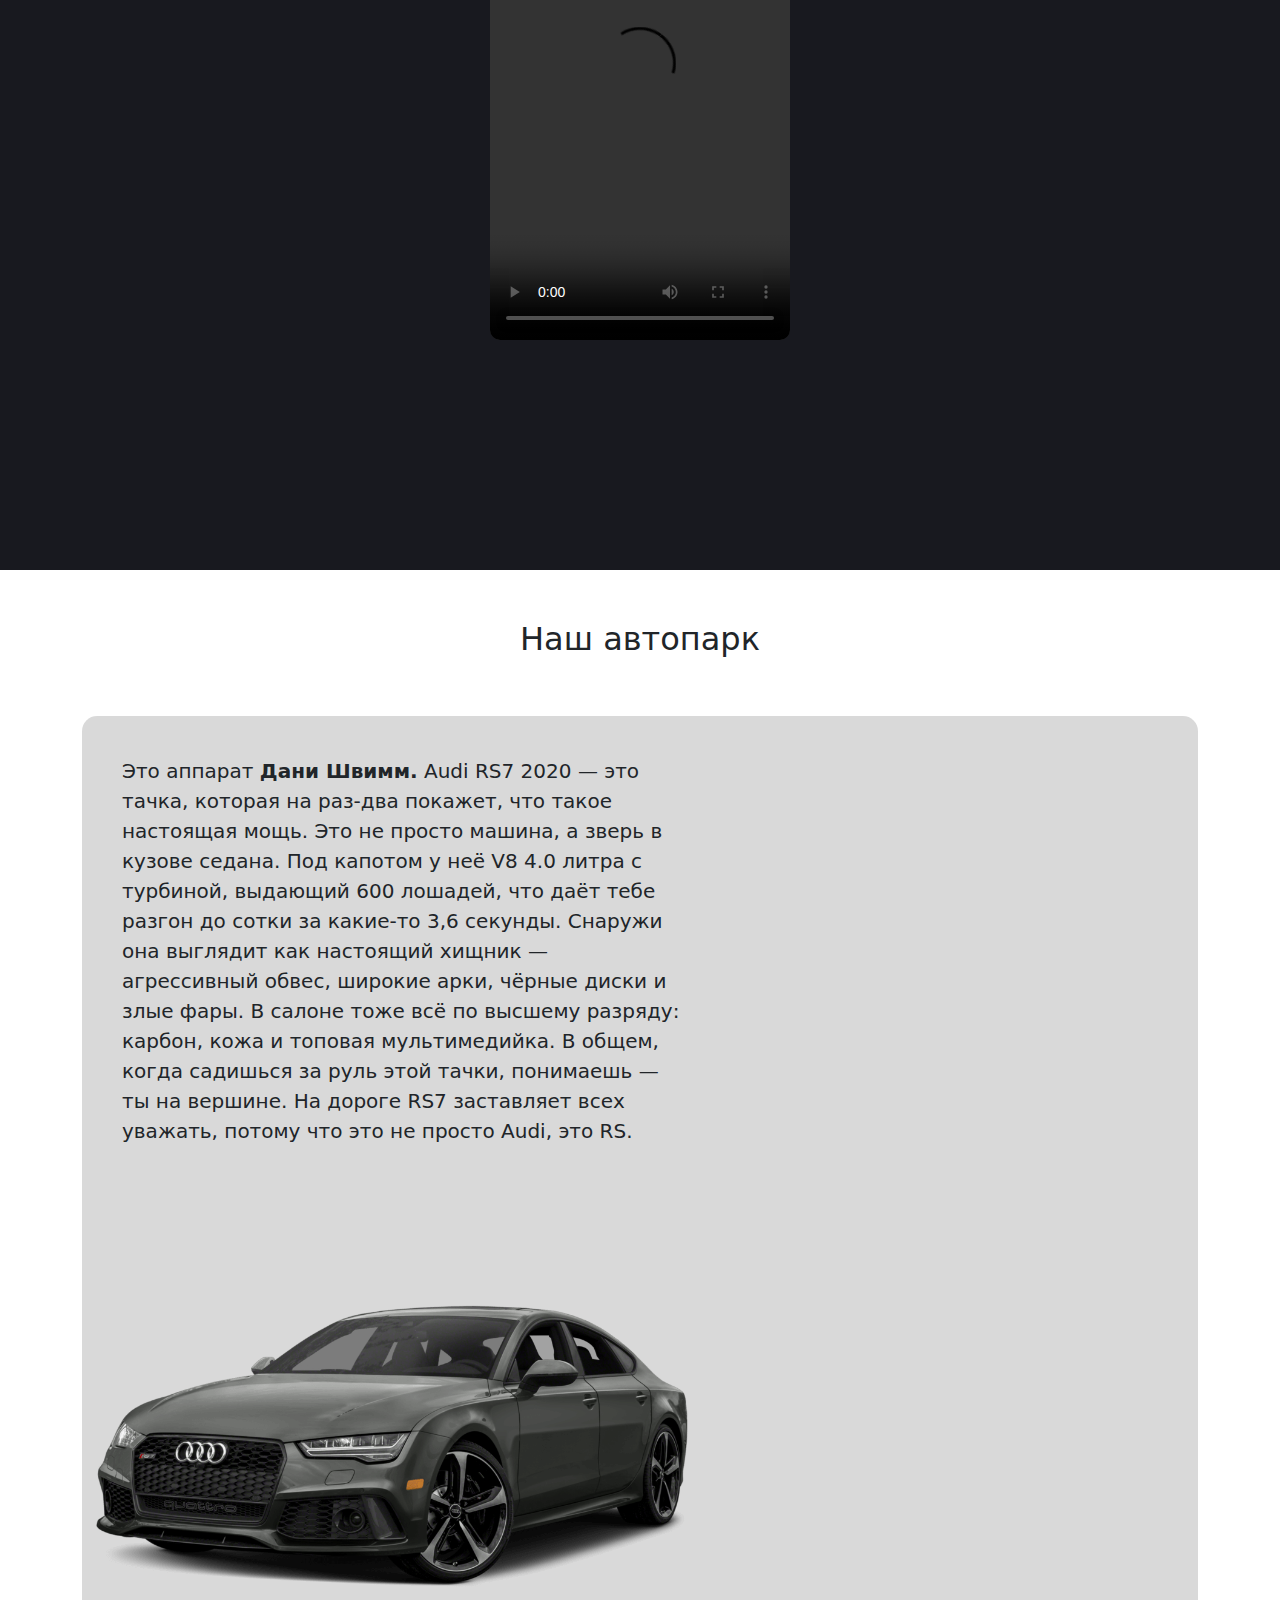
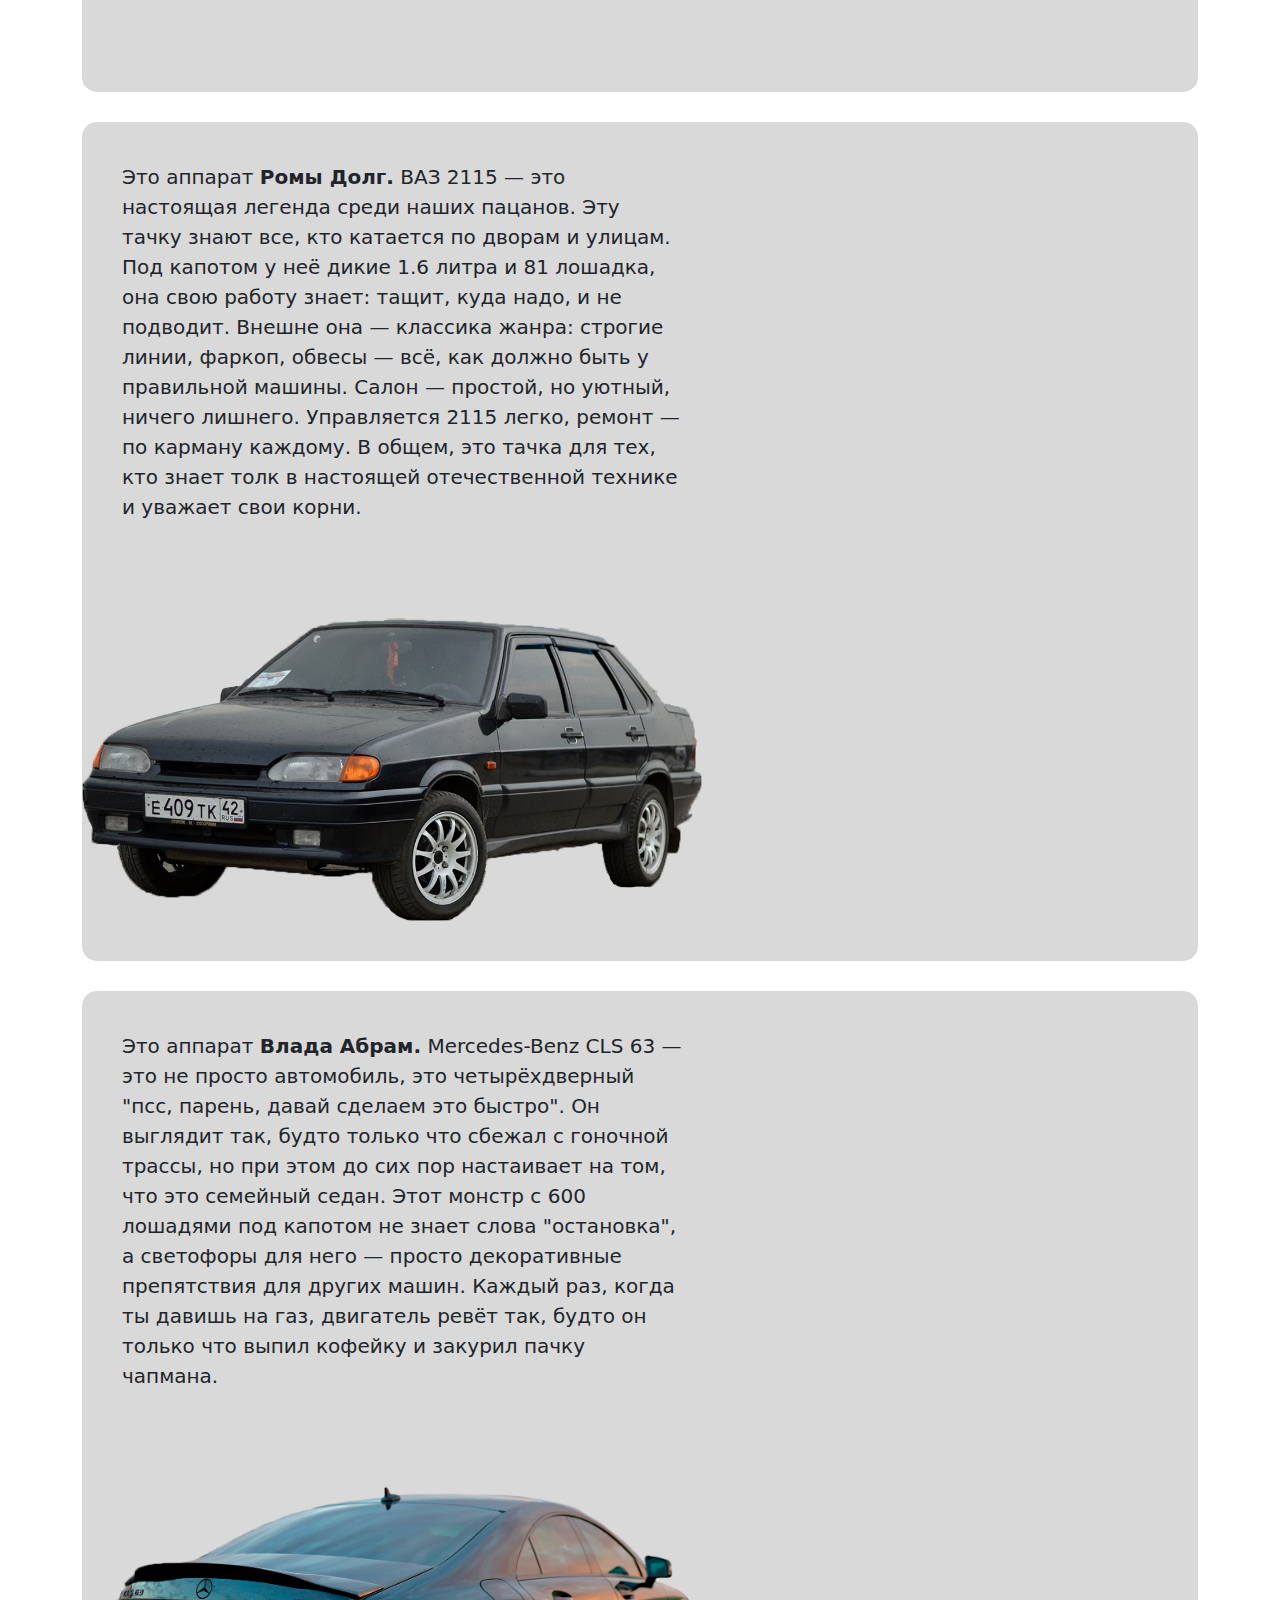
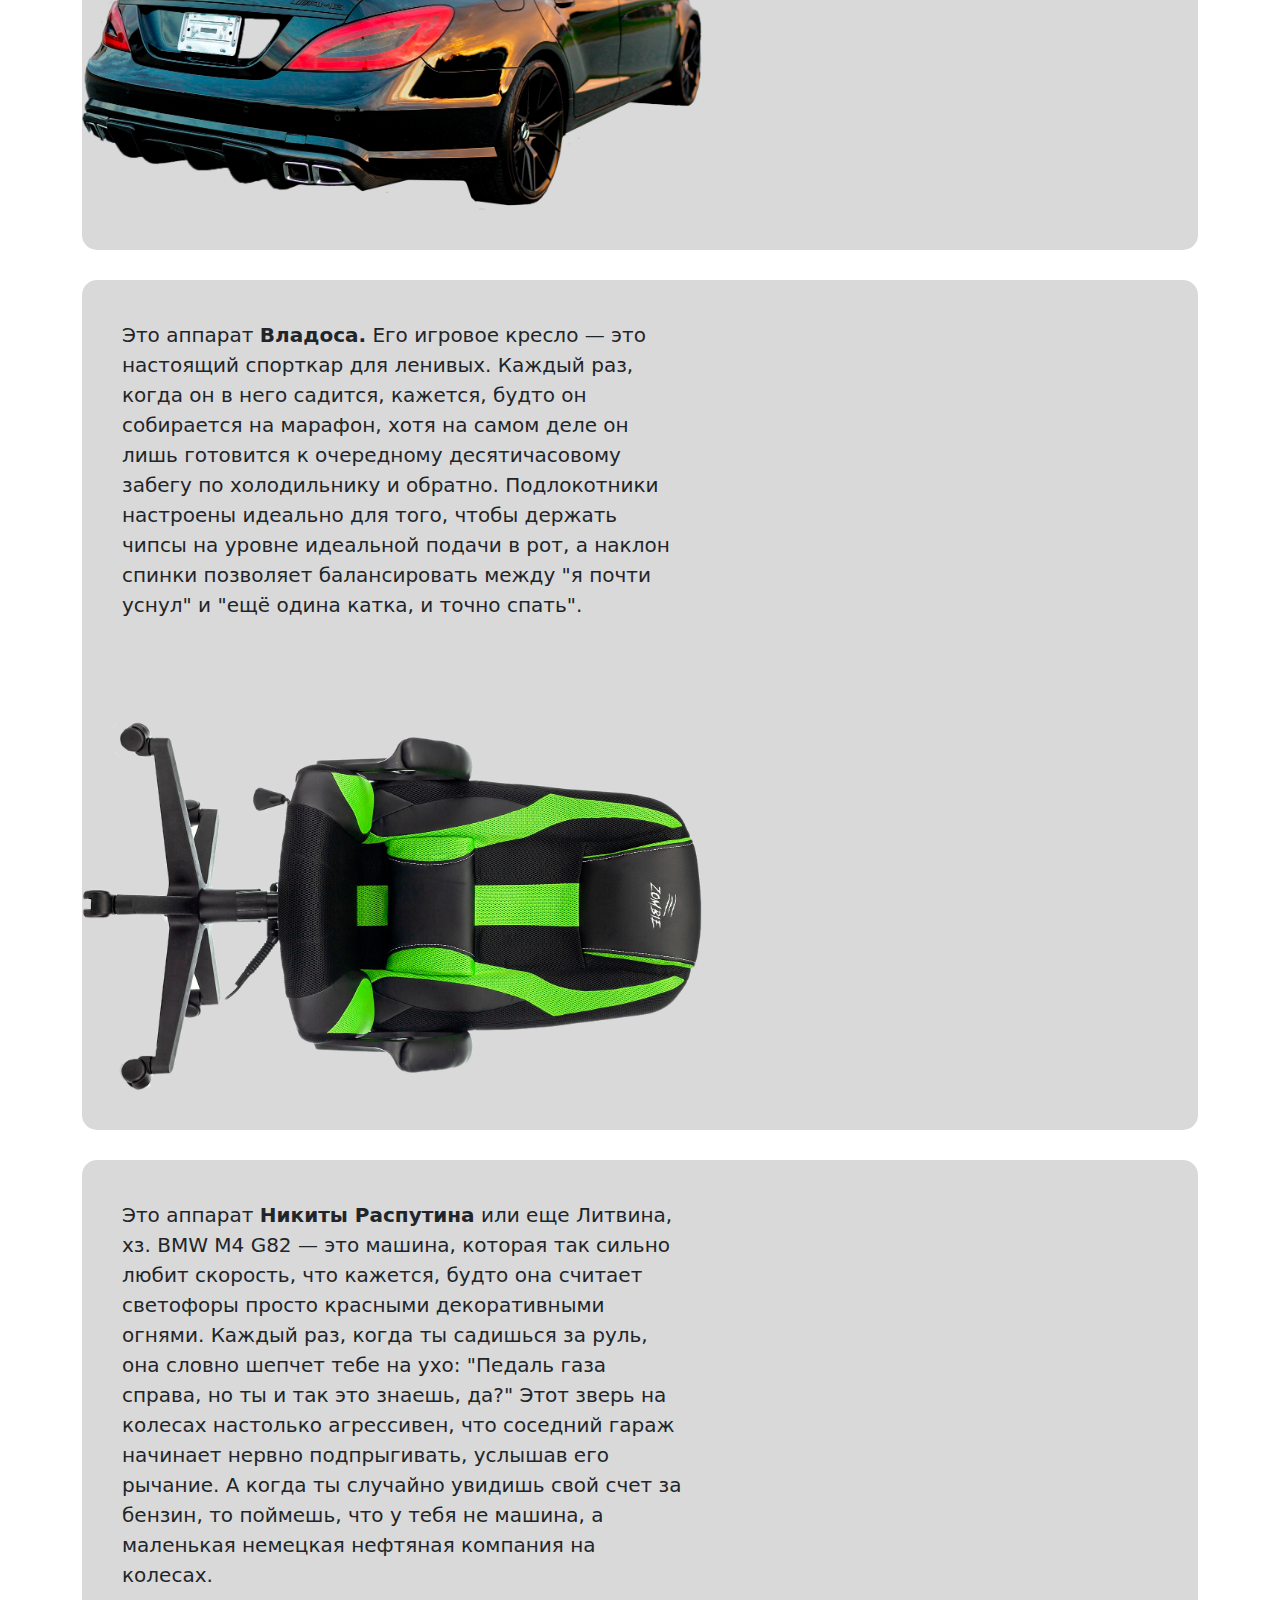
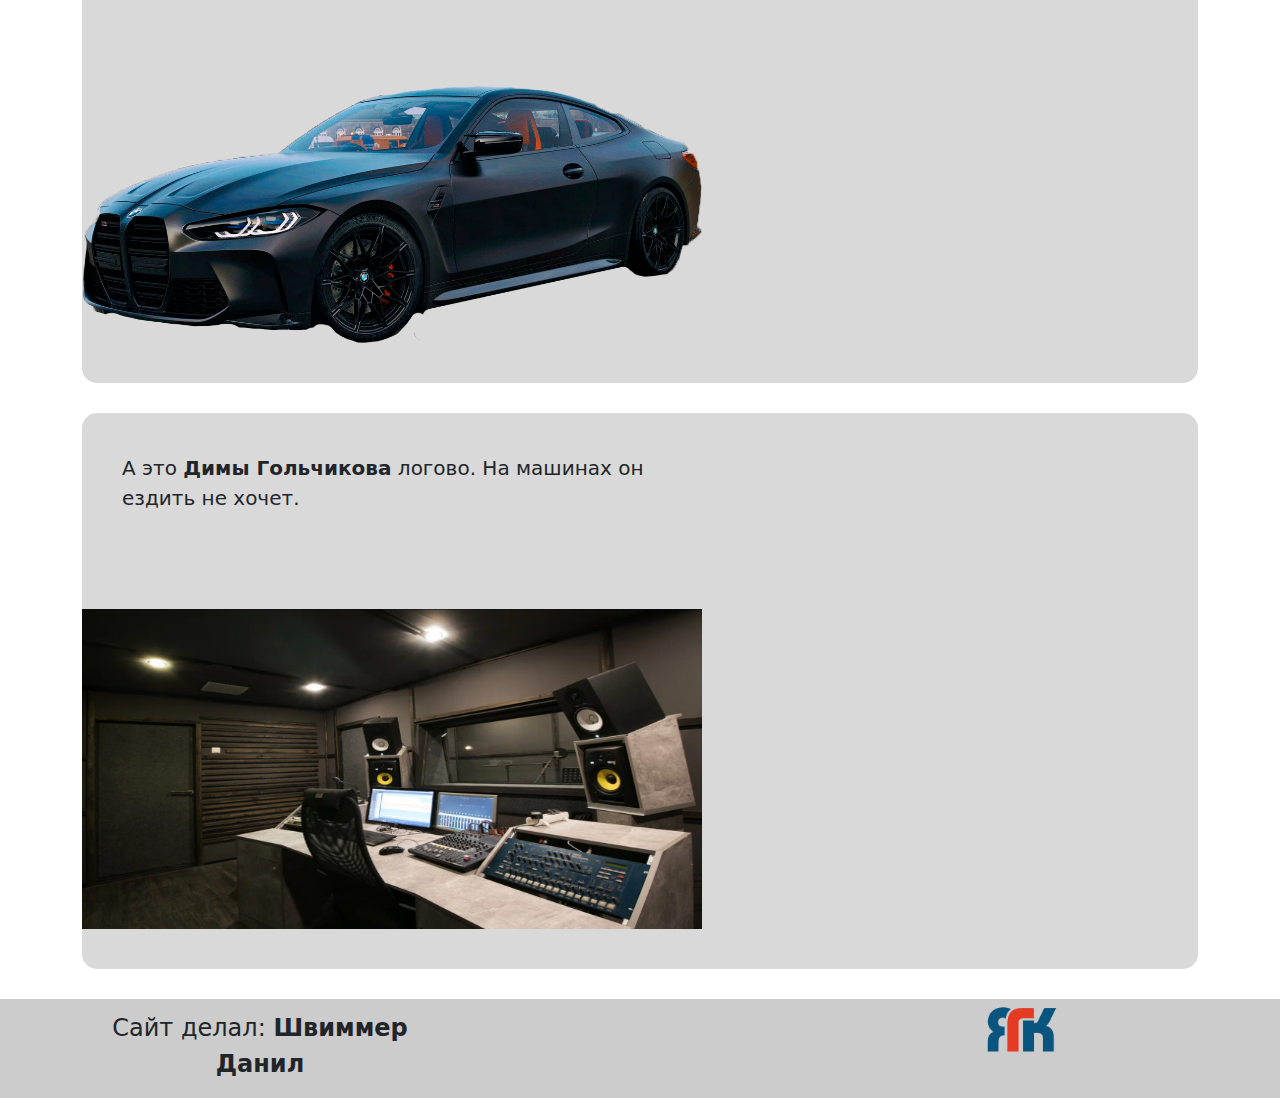
==== commit 5826ece8: "all new" ====
--- a/second.html
+++ b/second.html
@@ -5,7 +5,7 @@
 	<title>Сила града</title>
 	<link rel="stylesheet" href="https://cdn.jsdelivr.net/npm/bootstrap@5.3.2/dist/css/bootstrap.min.css">
 	<link rel="stylesheet" href="css/style.css">
-
+	<link rel="icon" href="img/heart.png" type="image/x-icon">
 	<style>
 		.biobtn:hover{
 			background: #620497;
@@ -122,7 +122,7 @@
 			<div class="auto">
 				<h2 align="center">Наш автопарк</h2>
 				<div class="auto-block">
-					<p>Это аппарат <strong>Дани Швимм</strong>.
+					<p>Это аппарат <strong>Дани Швимм.</strong>
 						Audi RS7 2020 — это тачка, которая на раз-два покажет, что такое настоящая мощь. 
 						Это не просто машина, а зверь в кузове седана.
 						Под капотом у неё V8 4.0 литра с турбиной, выдающий 600 лошадей, что даёт тебе разгон до сотки за какие-то 3,6 секунды.
@@ -132,13 +132,44 @@
 					<img src="img/audi.png" alt="audi">
 				</div>
 				<div class="auto-block">
-					<p>Это аппарат <strong>Ромы Долг</strong>.
+					<p>Это аппарат <strong>Ромы Долг.</strong>
 						ВАЗ 2115 — это настоящая легенда среди наших пацанов. Эту тачку знают все, кто катается по дворам и улицам. 
 						Под капотом у неё дикие 1.6 литра и 81 лошадка, она свою работу знает: тащит, куда надо, и не подводит.
 						Внешне она — классика жанра: строгие линии, фаркоп, обвесы — всё, как должно быть у правильной машины. Салон — простой, но уютный, ничего лишнего. 
 						Управляется 2115 легко, ремонт — по карману каждому.
 						В общем, это тачка для тех, кто знает толк в настоящей отечественной технике и уважает свои корни.</p>
 					<img src="img/vaz.png" alt="vaz">
+				</div>
+				<div class="auto-block">
+					<p>Это аппарат <strong>Влада Абрам.</strong> Mercedes-Benz CLS 63 — это не просто автомобиль, это четырёхдверный "псс, парень, давай 
+						сделаем это быстро". Он выглядит так, будто только что сбежал с гоночной трассы, но при 
+						этом до сих пор настаивает на том, что это семейный седан. Этот монстр с 600 лошадями под 
+						капотом не знает слова "остановка",
+						 а светофоры для него — просто декоративные препятствия для других машин.
+						Каждый раз, когда ты давишь на газ, двигатель ревёт так, будто он только что выпил кофейку и закурил пачку чапмана.</p>
+					<img src="img/mbcls.png" alt="bmw">
+				</div>
+				<div class="auto-block">
+					<p>Это аппарат <strong>Владоса.</strong>	
+					Его игровое кресло — это настоящий спорткар для ленивых. Каждый раз, когда он в него садится, кажется, 
+					будто он собирается на марафон, хотя на
+ 					самом деле он лишь готовится к очередному десятичасовому забегу по холодильнику и обратно. Подлокотники настроены
+					 идеально для того, чтобы держать чипсы на уровне идеальной подачи в рот, а наклон спинки позволяет балансировать между "я почти уснул" и "ещё одина катка, и точно спать". </p>
+					<img src="img/zombie.png" alt="zombie">
+				</div>
+				<div class="auto-block">
+					<p>Это аппарат <strong>Никиты Распутина</strong> или еще Литвина, хз. 
+						BMW M4 G82 — это машина, которая так сильно любит скорость,
+						 что кажется, будто она считает светофоры просто красными декоративными огнями.
+						  Каждый раз, когда ты садишься за руль, она словно шепчет тебе на ухо: "Педаль газа справа,
+						   но ты и так это знаешь, да?" Этот зверь на колесах настолько агрессивен, что соседний
+						    гараж начинает нервно подпрыгивать, услышав его рычание. А когда ты случайно увидишь свой счет за бензин, то поймешь,
+						 что у тебя не машина, а маленькая немецкая нефтяная компания на колесах.</p>
+					<img src="img/bmwm4.png" alt="bmw">
+				</div>
+				<div class="auto-block">
+					<p>А это <strong>Димы Гольчикова</strong> логово. На машинах он ездить не хочет.</p>
+						<img src="img/dimamusic.png" height="400px" alt="bmw">
 				</div>
 			</div>
 		</div>
--- a/css/style.css
+++ b/css/style.css
@@ -326,10 +326,13 @@
 		width: 412px;
 	}*/
 }
+.auto h2 {
+  padding: 50px 0;
+}
 .auto-block {
-  border: 2px solid #000000;
+  background: rgba(0, 0, 0, 0.15);
   border-radius: 15px;
-  margin-top: 30px;
+  margin-bottom: 30px;
 }
 .auto-block p {
   width: 600px;
@@ -338,11 +341,13 @@
   padding-left: 40px;
   padding-bottom: 40px;
   font-size: 20px;
+  vertical-align: top;
 }
 .auto-block img {
   width: 620px;
   vertical-align: bottom;
   padding-bottom: 40px;
+  padding-top: 40px;
 }
 @media (max-width: 991px) {
   .button iframe {
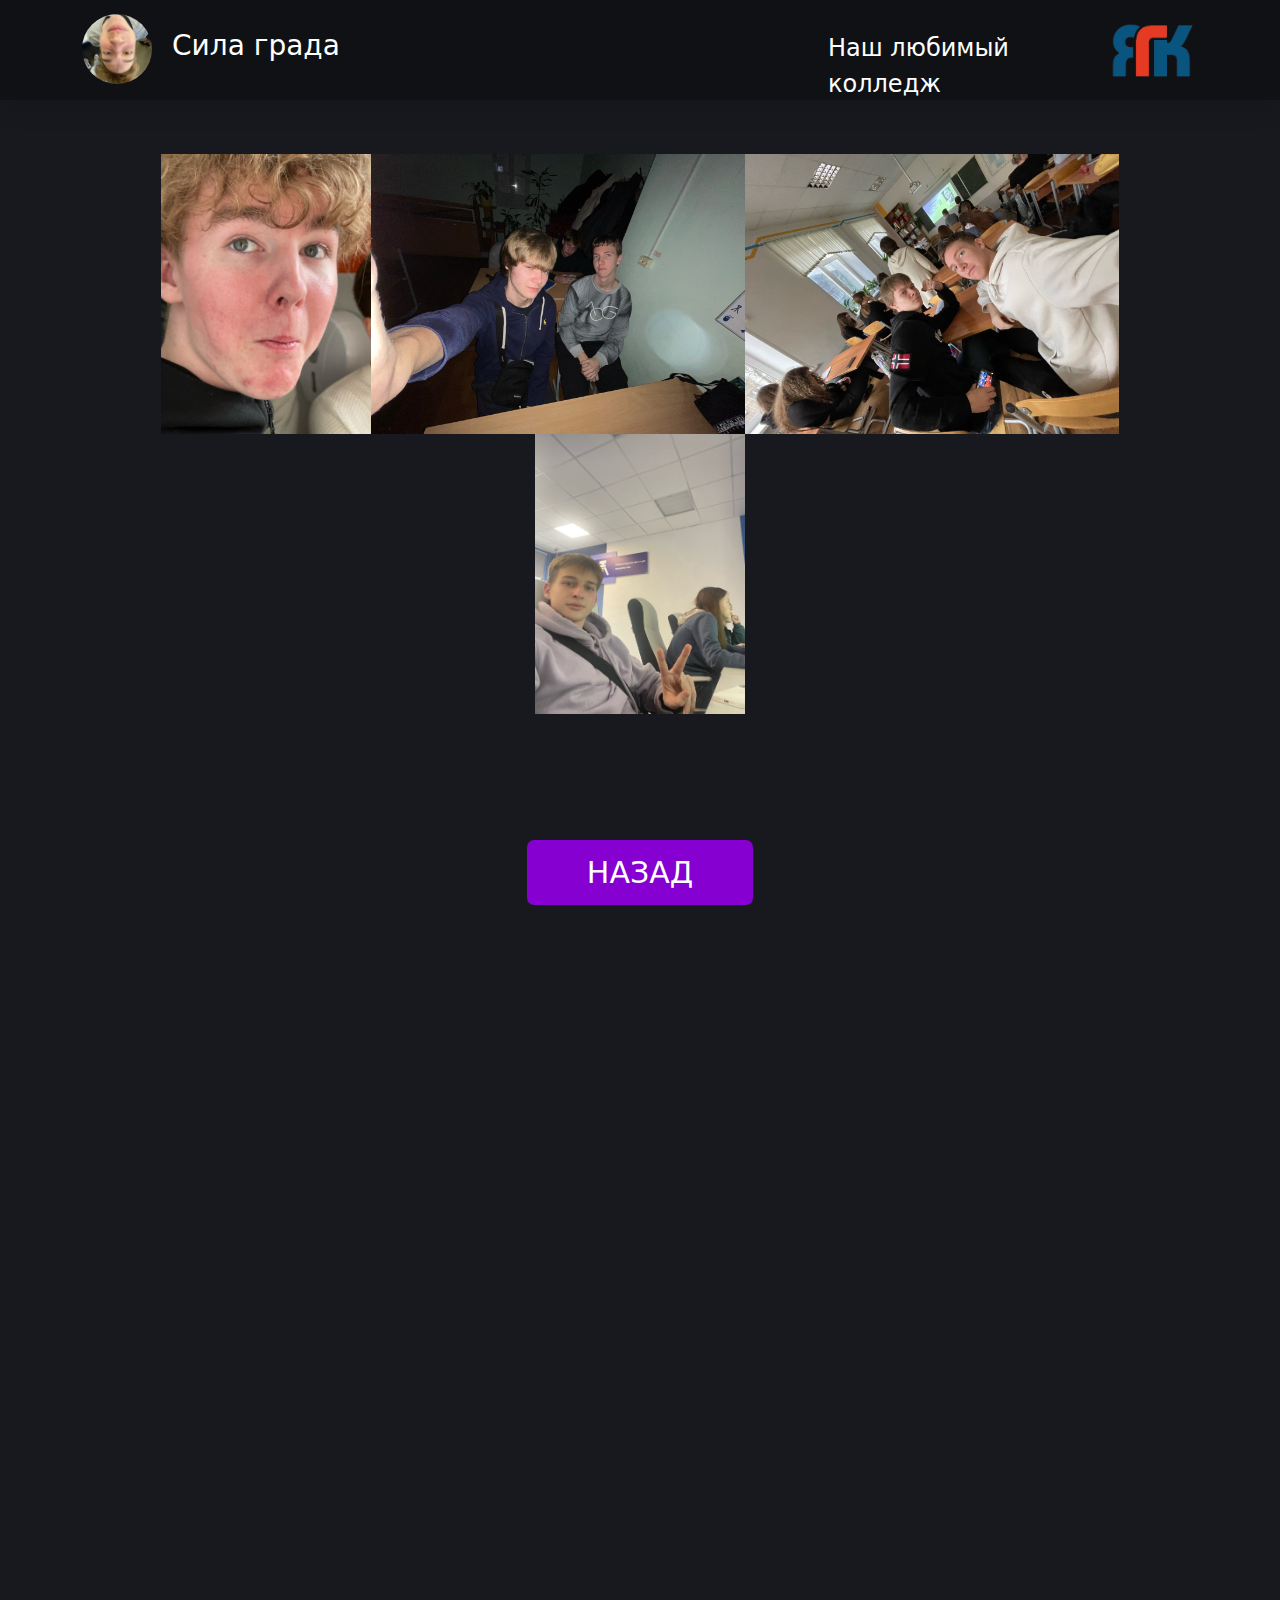
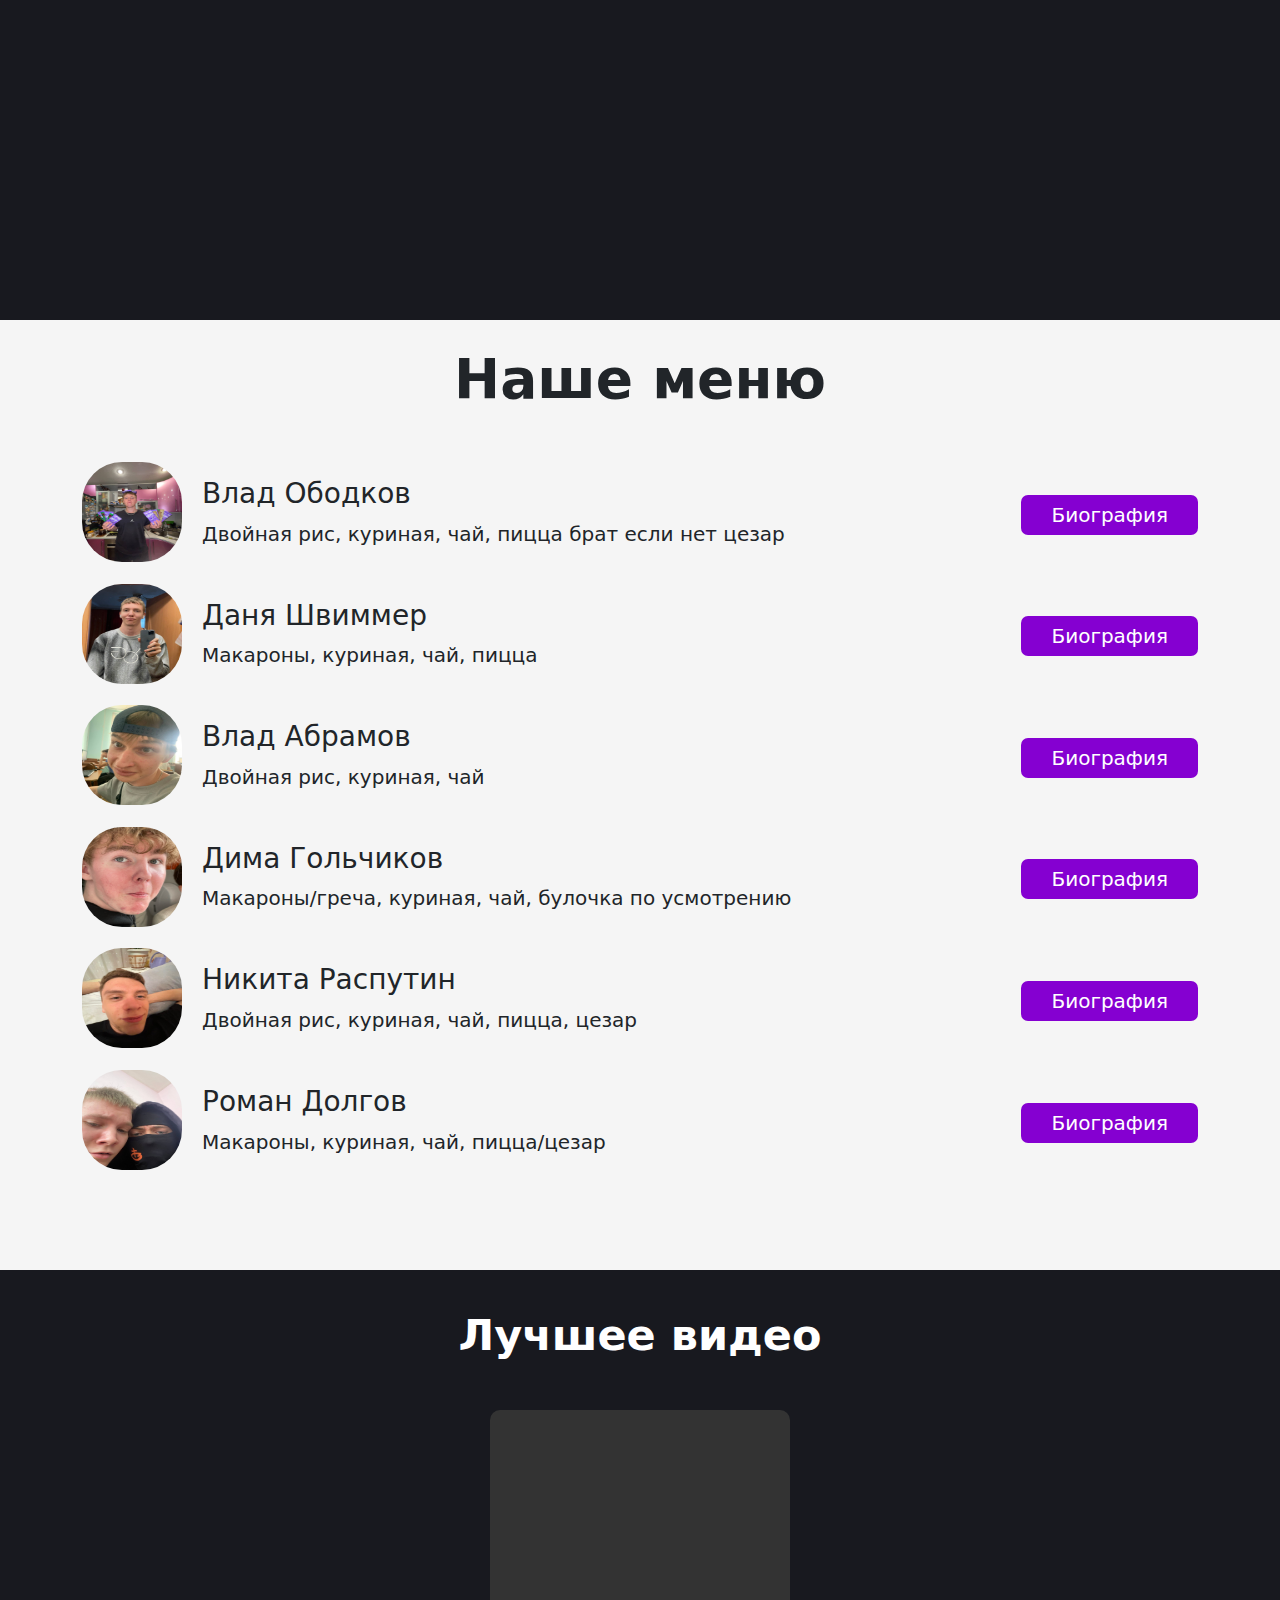
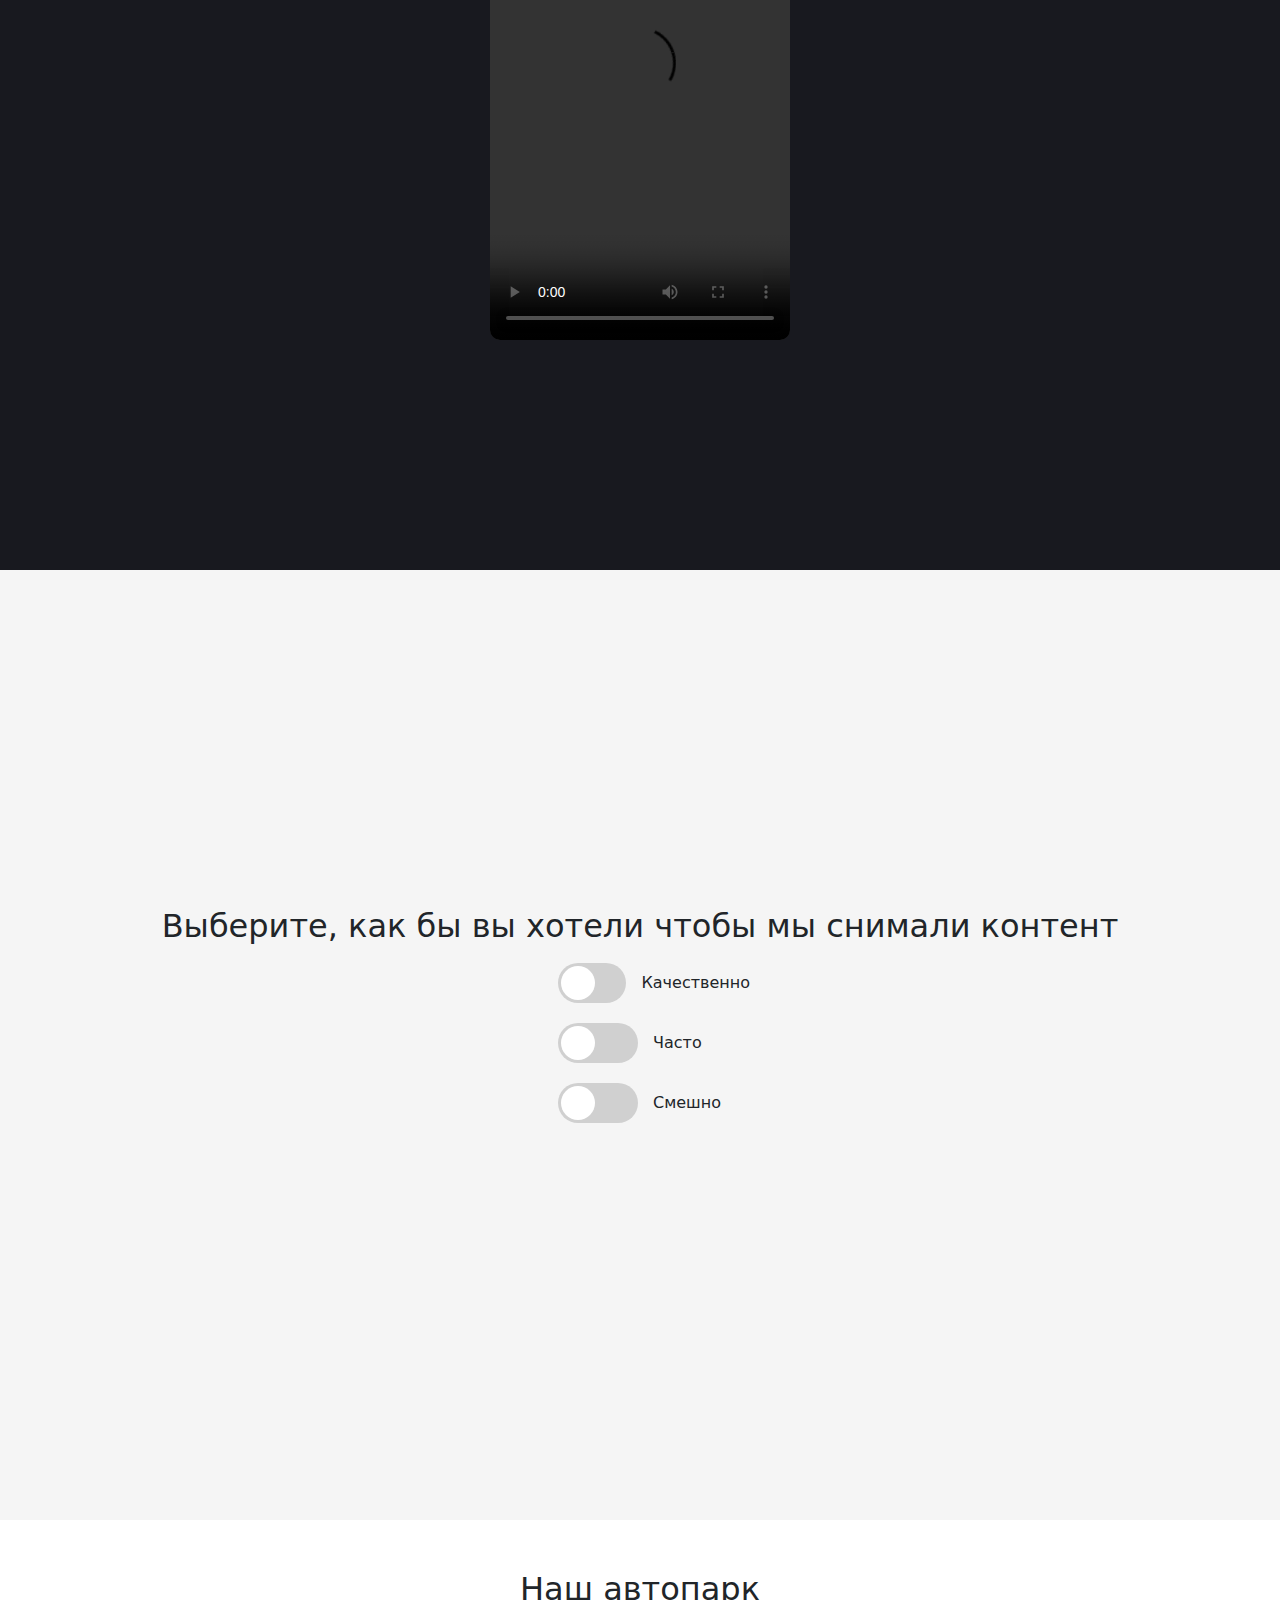
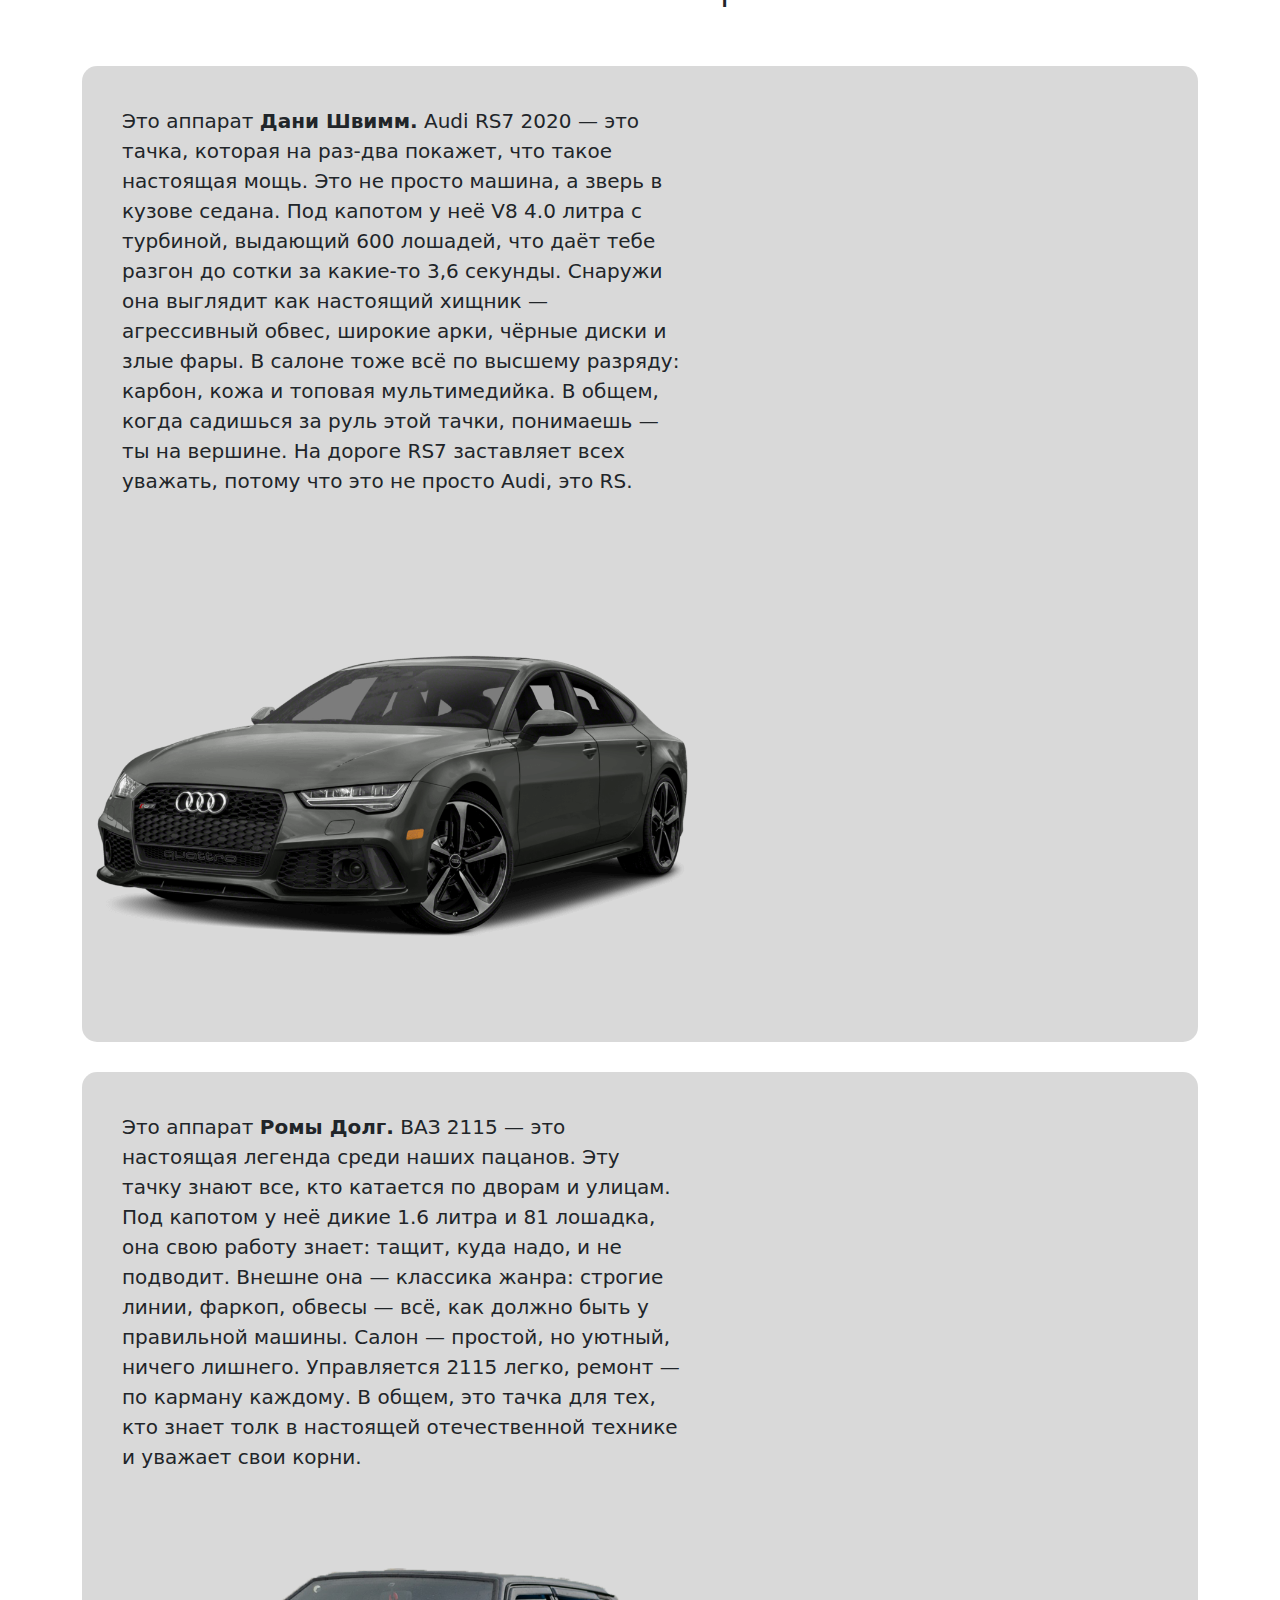
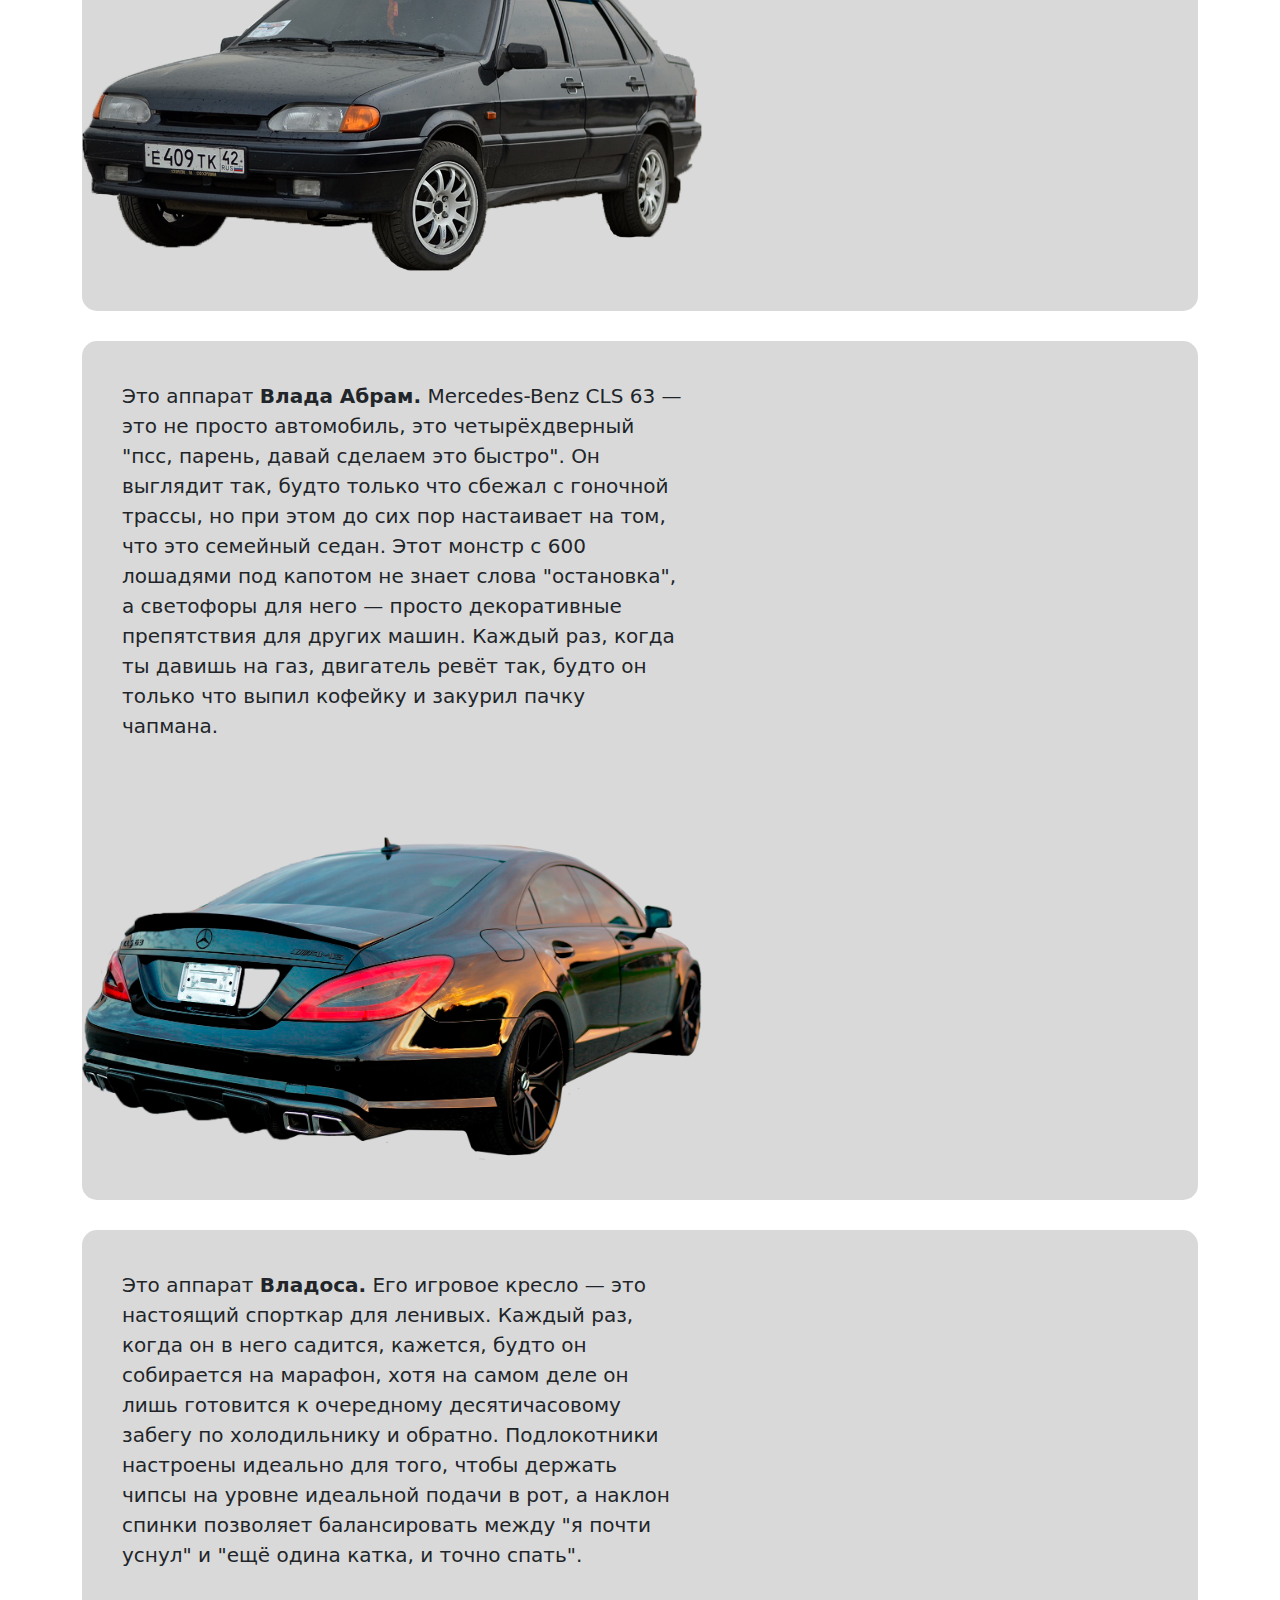
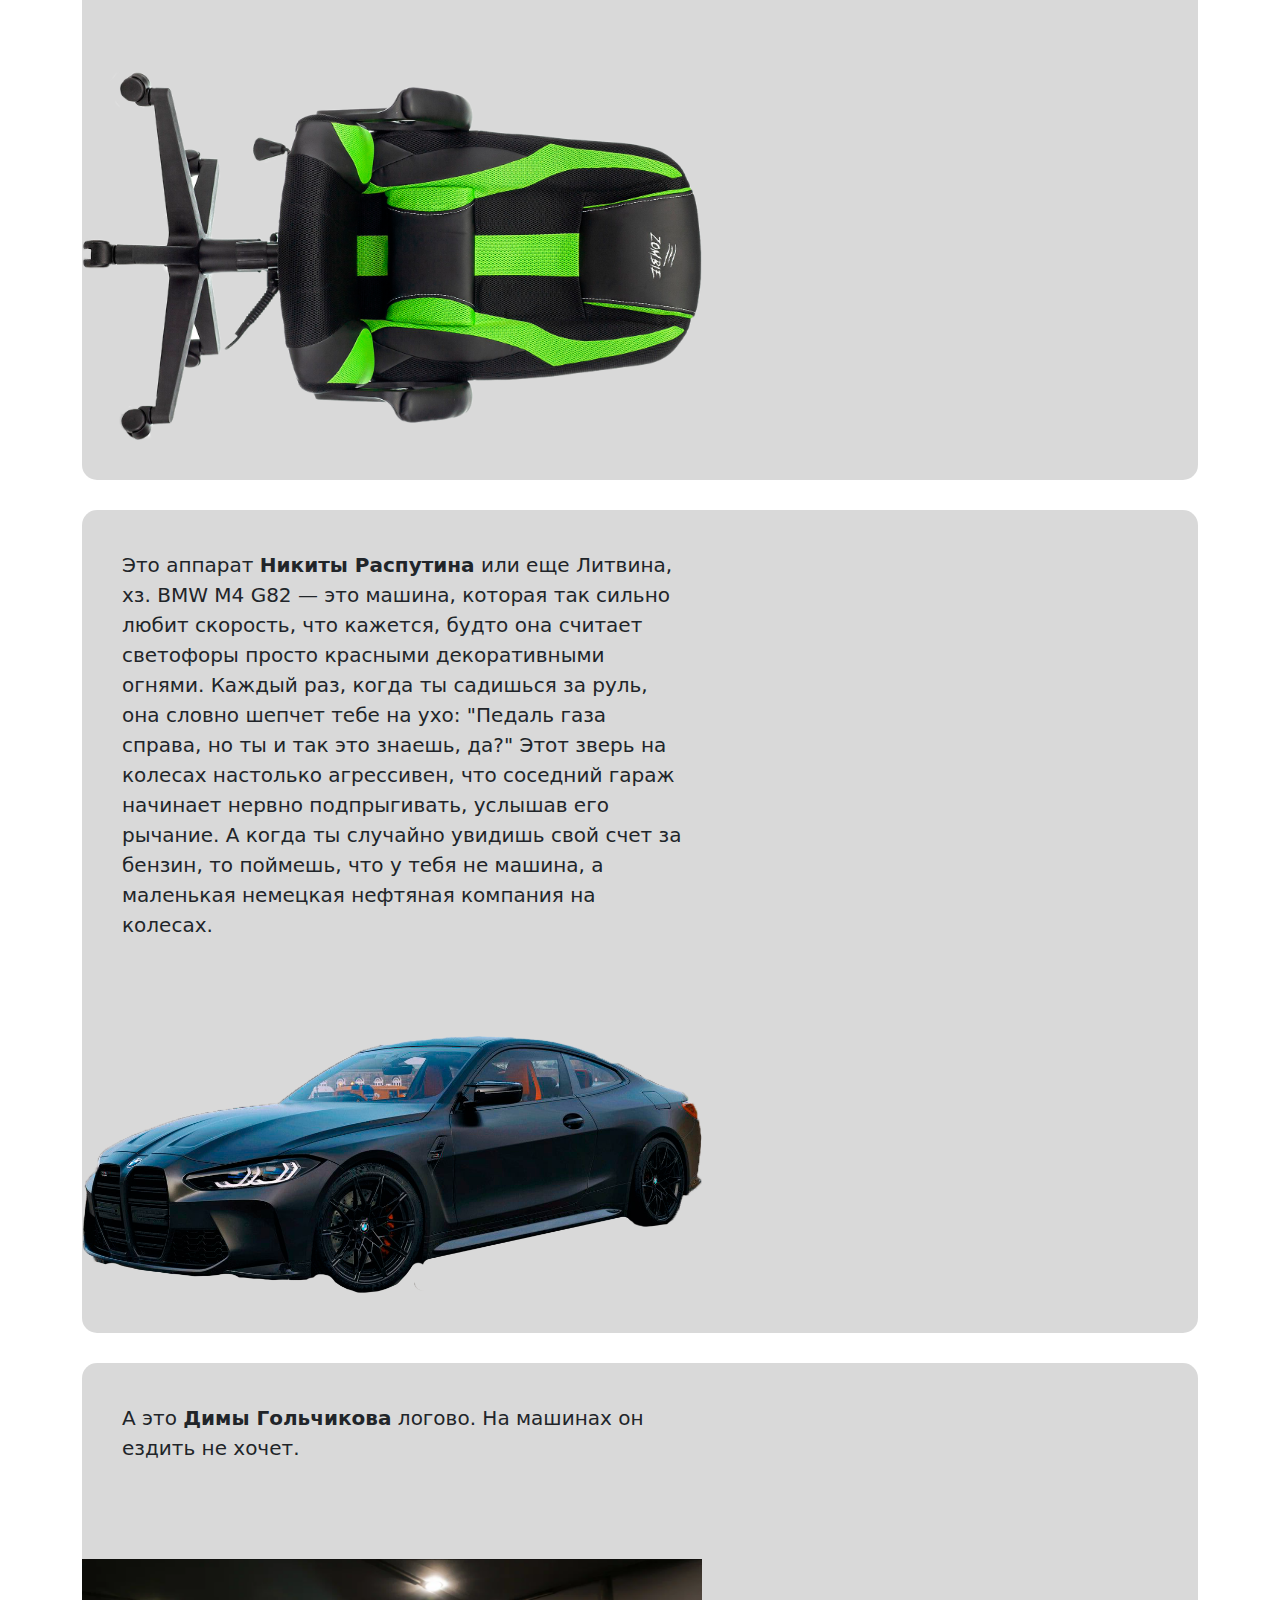
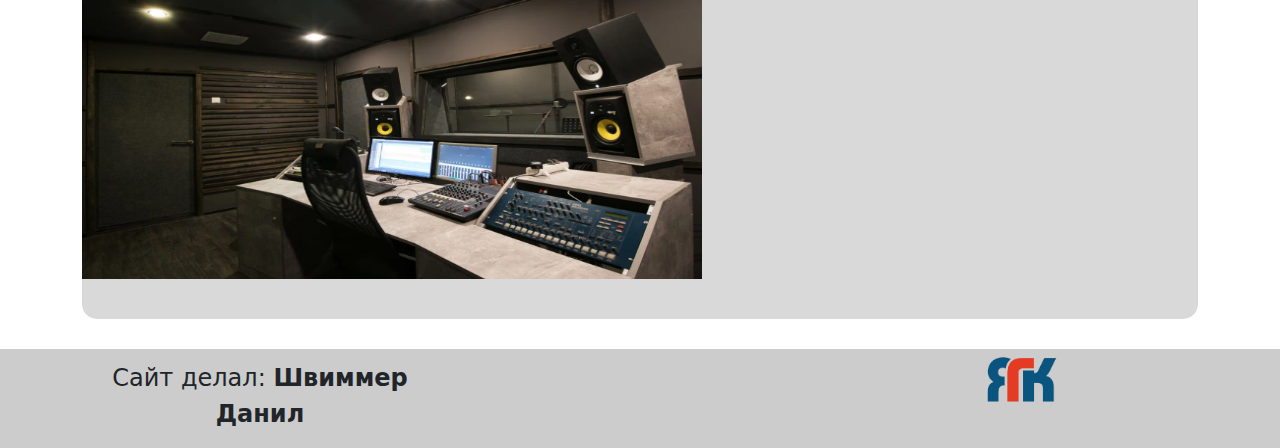
==== commit 74a2013e: "all new" ====
--- a/second.html
+++ b/second.html
@@ -116,6 +116,35 @@
 			</video>
 		</div>
 	</section>
+	
+	<section class="bglb">
+		<div class="toggle-master">
+			<h2>Выберите, как бы вы хотели чтобы мы снимали контент</h2>
+			<div class="toggle-container">
+			<input type="checkbox" id="good" class="toggle">
+			<label for="good" class="label">
+				<div class="ball"></div>
+			</label>
+			<span>Качественно</span>
+			</div>
+
+			<div class="toggle-container">
+			<input type="checkbox" id="cheap" class="toggle">
+			<label for="cheap" class="label">
+				<div class="ball"></div>
+			</label>
+			<span>Часто</span>
+			</div>
+
+			<div class="toggle-container">
+			<input type="checkbox" id="fast" class="toggle">
+			<label for="fast" class="label">
+				<div class="ball"></div>
+			</label>
+			<span>Смешно</span>
+			</div>
+		</div>
+	</section>
 
 	<div>
 		<div class="container">
@@ -342,75 +371,6 @@
    <script src="https://code.jquery.com/jquery-3.6.0.min.js"></script>	
    <script src="https://cdn.jsdelivr.net/npm/bootstrap@5.0.0-beta3/dist/js/bootstrap.bundle.min.js" integrity="sha384-JEW9xMcG8R+pH31jmWH6WWP0WintQrMb4s7ZOdauHnUtxwoG2vI5DkLtS3qm9Ekf" crossorigin="anonymous"></script>
 
-    <script>
-    	$(document).ready(function(){
-	    	$('.popup1-btn').on('click', function(event){
-	          event.preventDefault();
-	          $('.popup1').fadeIn('fast', function(event) {
-	          });
-	        });
-	        $('.popup-close').on('click', function(event){
-	          event.preventDefault();
-	          $('.popup1').fadeOut('fast', function(event) {
-	          });
-	        });
-
-	        $('.popup2-btn').on('click', function(event){
-	          event.preventDefault();
-	          $('.popup2').fadeIn('fast', function(event) {
-	          });
-	        });
-	        $('.popup-close').on('click', function(event){
-	          event.preventDefault();
-	          $('.popup2').fadeOut('fast', function(event) {
-	          });
-	        });
-
-	        $('.popup3-btn').on('click', function(event){
-	          event.preventDefault();
-	          $('.popup3').fadeIn('fast', function(event) {
-	          });
-	        });
-	        $('.popup-close').on('click', function(event){
-	          event.preventDefault();
-	          $('.popup3').fadeOut('fast', function(event) {
-	          });
-	        });
-
-	        $('.popup4-btn').on('click', function(event){
-	          event.preventDefault();
-	          $('.popup4').fadeIn('fast', function(event) {
-	          });
-	        });
-	        $('.popup-close').on('click', function(event){
-	          event.preventDefault();
-	          $('.popup4').fadeOut('fast', function(event) {
-	          });
-	        });
-
-	        $('.popup5-btn').on('click', function(event){
-	          event.preventDefault();
-	          $('.popup5').fadeIn('fast', function(event) {
-	          });
-	        });
-	        $('.popup-close').on('click', function(event){
-	          event.preventDefault();
-	          $('.popup5').fadeOut('fast', function(event) {
-	          });
-	        });
-
-	        $('.popup6-btn').on('click', function(event){
-	          event.preventDefault();
-	          $('.popup6').fadeIn('fast', function(event) {
-	          });
-	        });
-	        $('.popup-close').on('click', function(event){
-	          event.preventDefault();
-	          $('.popup6').fadeOut('fast', function(event) {
-	          });
-	        });
-			  $('.slider').slick();
-		});
-    </script>
+    <script src="js/main.js"></script>
 </body>
 </html>--- a/css/style.css
+++ b/css/style.css
@@ -349,6 +349,74 @@
   padding-bottom: 40px;
   padding-top: 40px;
 }
+.toggle-master {
+  display: flex;
+  flex-direction: column;
+  align-items: center;
+  justify-content: center;
+  height: 100vh;
+  overflow: hidden;
+  margin: 0;
+}
+.toggle-container {
+  display: flex;
+  align-items: center;
+  margin: 10px 0;
+  width: 220px;
+}
+.toggle {
+  visibility: hidden;
+}
+.label {
+  position: relative;
+  background-color: #d0d0d0;
+  border-radius: 50px;
+  cursor: pointer;
+  display: inline-block;
+  margin: 0 15px 0;
+  width: 80px;
+  height: 40px;
+}
+.toggle:checked + .label {
+  background-color: #8e44ad;
+}
+.ball {
+  background: #fff;
+  height: 34px;
+  width: 34px;
+  border-radius: 50%;
+  position: absolute;
+  top: 3px;
+  left: 3px;
+  align-items: center;
+  justify-content: center;
+  animation: slideOff 0.3s linear forwards;
+}
+.toggle:checked + .label .ball {
+  animation: slideOn 0.3s linear forwards;
+}
+@keyframes slideOn {
+  0% {
+    transform: translateX(0) scale(1);
+  }
+  50% {
+    transform: translateX(20px) scale(1.2);
+  }
+  100% {
+    transform: translateX(40px) scale(1);
+  }
+}
+@keyframes slideOff {
+  0% {
+    transform: translateX(40px) scale(1);
+  }
+  50% {
+    transform: translateX(20px) scale(1.2);
+  }
+  100% {
+    transform: translateX(0) scale(1);
+  }
+}
 @media (max-width: 991px) {
   .button iframe {
     display: none !important;
